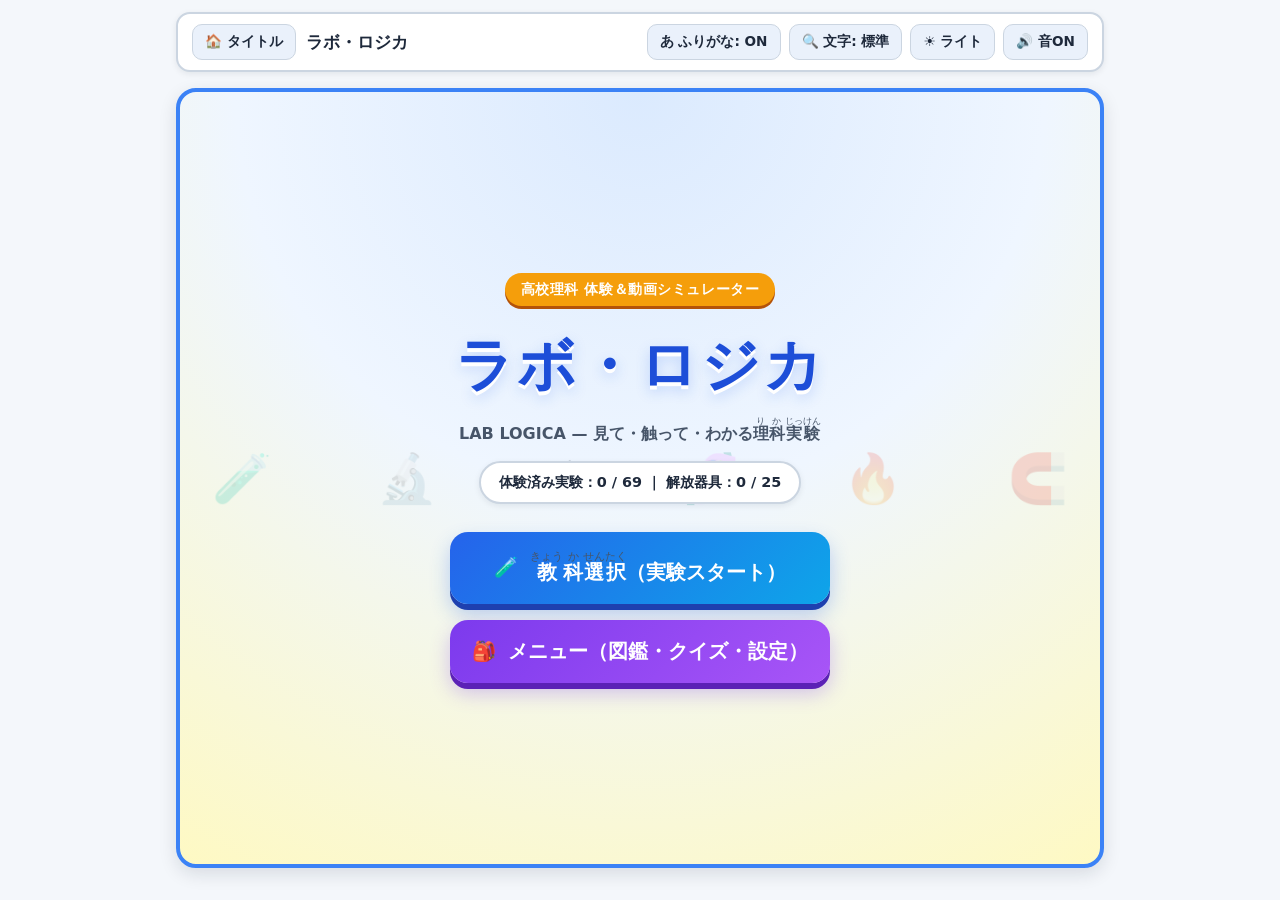
==== index.html @ 8738d4f4 "Add files via upload" ====
<!DOCTYPE html>
<html lang="ja" data-theme="light" data-fontsize="normal" data-ruby="on">
<head>
  <meta charset="UTF-8">
  <meta name="viewport" content="width=device-width, initial-scale=1.0">
  <title>ラボ・ロジカ（LAB LOGICA）- バーチャル理科室</title>
  <link rel="stylesheet" href="style.css">
</head>
<body>
  <div class="app-container">
    <!-- 常時表示のトップバー（迷わない＆誰でも見やすいクイック設定） -->
    <header class="top-bar" id="top-bar">
      <div class="top-bar-left">
        <button class="icon-btn" id="btn-home" title="タイトル画面へ戻る">🏠 タイトル</button>
        <span class="top-bar-title">ラボ・ロジカ</span>
      </div>
      <div class="top-bar-actions">
        <button class="icon-btn" id="btn-quick-ruby" title="ふりがな切替">あ ふりがな: ON</button>
        <button class="icon-btn" id="btn-quick-font" title="文字サイズ切替">🔍 文字: 標準</button>
        <button class="icon-btn" id="btn-quick-theme" title="明るさ切替">☀️ ライト</button>
        <button class="icon-btn" id="btn-quick-sound" title="効果音切替">🔊 音ON</button>
      </div>
    </header>

    <!-- 1. タイトル画面（妖怪ウォッチ風ポップ画面） -->
    <main class="screen active title-screen" id="screen-title">
      <div class="title-floating-icons" aria-hidden="true">
        <span>🧪</span><span>🔬</span><span>⚡</span><span>🧬</span><span>🔥</span><span>🧲</span>
      </div>

      <div class="title-badge">高校理科 体験＆動画シミュレーター</div>

      <div class="title-logo-box">
        <h1 class="title-logo-main">ラボ・ロジカ</h1>
        <p class="title-logo-sub">LAB LOGICA — 見て・触って・わかる<ruby>理<rt>り</rt>科<rt>か</rt>実<rt>じっ</rt>験<rt>けん</rt></ruby></p>
      </div>

      <div class="title-progress-pill" id="title-progress">
        体験済み実験：0 / 8 ｜ 解放器具：0 / 10
      </div>

      <div class="title-menu-buttons">
        <button class="big-game-btn btn-start" id="btn-go-subjects">
          <span>🧪</span>
          <span><ruby>教<rt>きょう</rt>科<rt>か</rt>選<rt>せん</rt>択<rt>たく</rt></ruby>（実験スタート）</span>
        </button>
        <button class="big-game-btn btn-menu" id="btn-go-menu">
          <span>🎒</span>
          <span>メニュー（図鑑・クイズ・設定）</span>
        </button>
      </div>
    </main>

    <!-- 2. 教科選択画面 -->
    <section class="screen" id="screen-subjects">
      <div class="section-header">
        <h2 class="section-heading">📚 <ruby>教<rt>きょう</rt>科<rt>か</rt></ruby>をえらぼう</h2>
        <button class="back-btn" data-back="screen-title">← タイトルへ</button>
      </div>
      <div class="card-grid" id="subject-grid"></div>
    </section>

    <!-- 3. 単元選択画面 -->
    <section class="screen" id="screen-units">
      <div class="section-header">
        <h2 class="section-heading" id="units-heading">単元をえらぼう</h2>
        <button class="back-btn" data-back="screen-subjects">← 教科選択へ</button>
      </div>
      <div class="card-grid" id="units-container"></div>
    </section>

    <!-- 3.5 実験選択画面 -->
    <section class="screen" id="screen-experiments">
      <div class="section-header">
        <h2 class="section-heading" id="experiments-heading">実験をえらぼう</h2>
        <button class="back-btn" data-back="screen-units">← 単元選択へ</button>
      </div>
      <div class="exp-list" id="experiments-container"></div>
    </section>

    <!-- 4. 実際に実験する画面 -->
    <section class="screen" id="screen-sim">
      <div class="section-header">
        <h2 class="section-heading" id="sim-heading">🧪 実験室</h2>
        <button class="back-btn" data-back="screen-experiments">← 実験選択へ</button>
      </div>

      <div class="lab-panel">
        <div class="guide-banner" id="sim-guide-banner">
          <span>🧭</span>
          <span id="sim-guide-text">手順に沿って操作してみよう！</span>
        </div>

        <div class="lab-stage" id="sim-stage"></div>

        <div class="status-readout" id="sim-readout"></div>

        <div class="lab-controls" id="sim-controls"></div>

        <div class="point-box" id="sim-point-box" style="display:none;"></div>
      </div>
    </section>

    <!-- 5. 動画を視聴する画面（オフライン＆オンライン両対応） -->
    <section class="screen" id="screen-video">
      <div class="section-header">
        <h2 class="section-heading" id="video-heading">🎬 実験動画・解説</h2>
        <button class="back-btn" data-back="screen-experiments">← 実験選択へ</button>
      </div>

      <div class="lab-panel">
        <div class="video-tabs">
          <button class="tab-btn active" id="vtab-offline">📱 オフライン動画（PVアニメ再生）</button>
          <button class="tab-btn" id="vtab-online">🌐 オンライン（YouTube実写動画）</button>
        </div>

        <div id="video-offline-pane" class="anim-stage">
          <canvas id="pv-canvas" width="640" height="360"></canvas>
          <div class="video-progress-wrap" id="video-progress-wrap" title="クリックして再生位置を移動">
            <div class="video-progress-fill" id="video-progress-fill"></div>
          </div>
          <div class="lab-controls" style="margin-top:10px;">
            <button class="lab-btn" id="btn-pv-play">⏸ 一時停止</button>
            <button class="lab-btn secondary" id="btn-pv-restart">⏮ 最初から</button>
          </div>
          <p id="pv-time-label" style="font-weight:800; margin:8px 0 0; font-size:0.9em;">00:00 / 00:16</p>
        </div>

        <div id="video-online-pane" class="anim-stage" style="display:none;">
          <p style="font-weight:800; margin-top:0;">🌐 オンライン環境では、実際の実験映像（YouTube）も視聴できます！</p>
          <p style="color:var(--text-sub); font-size:0.92em;">下のボタンを押すと、この実験の実写動画を新しいタブで検索して開きます。</p>
          <a id="btn-youtube-search" href="#" target="_blank" rel="noopener noreferrer" class="big-game-btn btn-start" style="max-width:340px; margin:12px auto; text-decoration:none; font-size:1em; padding:14px;">
            🎬 YouTubeで実写動画を見る
          </a>
          <p style="font-size:0.82em; color:var(--text-sub); margin-bottom:0;">※オフライン時は「オフライン再生」タブからいつでも図解アニメを確認できます。</p>
        </div>

        <div class="point-box">
          <strong>📌 この実験の重要ポイント：</strong>
          <ul id="video-points-list" style="margin:8px 0 0; padding-left:20px;"></ul>
        </div>

        <div class="lab-controls">
          <button class="lab-btn success" id="btn-video-complete">✅ 視聴完了！（図鑑・クイズを解放）</button>
        </div>
      </div>
    </section>

    <!-- 6. メニュー画面（図鑑・クイズ・設定） -->
    <section class="screen" id="screen-menu">
      <div class="section-header">
        <h2 class="section-heading">🎒 メニュー</h2>
        <button class="back-btn" data-back="screen-title">← タイトルへ</button>
      </div>

      <div class="menu-tabs">
        <button class="menu-tab-btn active" data-mtab="equip">🔧 <ruby>実<rt>じっ</rt>験<rt>けん</rt>器<rt>き</rt>具<rt>ぐ</rt>図<rt>ず</rt>鑑<rt>かん</rt></ruby></button>
        <button class="menu-tab-btn" data-mtab="quiz">❓ <ruby>実<rt>じっ</rt>験<rt>けん</rt></ruby>クイズ</button>
        <button class="menu-tab-btn" data-mtab="settings">⚙️ <ruby>設<rt>せっ</rt>定<rt>てい</rt></ruby></button>
      </div>

      <!-- 器具図鑑タブ -->
      <div id="mtab-equip" class="mtab-pane">
        <p style="margin-top:0; color:var(--text-sub); font-weight:700;">実験を体験または視聴すると、使った器具がアンロックされます！</p>
        <div class="equip-grid" id="equip-grid"></div>
      </div>

      <!-- 実験クイズタブ -->
      <div id="mtab-quiz" class="mtab-pane" style="display:none;">
        <div id="quiz-area"></div>
      </div>

      <!-- 設定タブ -->
      <div id="mtab-settings" class="mtab-pane" style="display:none;">
        <div class="setting-row">
          <div>
            <div class="setting-label">🔊 <ruby>効<rt>こう</rt>果<rt>か</rt>音<rt>おん</rt></ruby>（ボタン・実験音）</div>
            <div class="setting-sub">操作時のサウンドを鳴らすかどうかを切り替えます</div>
          </div>
          <button class="toggle-btn" id="set-sound">ON</button>
        </div>

        <div class="setting-row">
          <div>
            <div class="setting-label">あ ふりがな（ルビ）表示</div>
            <div class="setting-sub">難しい漢字の上に読み方を表示します</div>
          </div>
          <button class="toggle-btn" id="set-ruby">ON</button>
        </div>

        <div class="setting-row">
          <div>
            <div class="setting-label">🔍 文字サイズ</div>
            <div class="setting-sub">画面全体の文字を読みやすく大きくします</div>
          </div>
          <button class="toggle-btn" id="set-font">標準</button>
        </div>

        <div class="setting-row">
          <div>
            <div class="setting-label">🧭 実験ガイド表示</div>
            <div class="setting-sub">実験中に「次にやること」の案内を表示します</div>
          </div>
          <button class="toggle-btn" id="set-guide">ON</button>
        </div>

        <div class="setting-row">
          <div>
            <div class="setting-label">🌗 画面テーマ</div>
            <div class="setting-sub">明るいライト画面と暗いダーク画面を切り替えます</div>
          </div>
          <button class="toggle-btn" id="set-theme">ライト</button>
        </div>

        <div class="setting-row">
          <div>
            <div class="setting-label">🗑️ 進行データのリセット</div>
            <div class="setting-sub">体験済み・解放データを初期状態に戻します</div>
          </div>
          <button class="lab-btn secondary" id="btn-reset-data" style="padding:10px 14px; font-size:0.88em;">リセット</button>
        </div>
      </div>
    </section>
  </div>

  <div class="toast" id="toast" role="status" aria-live="polite"></div>

  <script src="data.js"></script>
  <script src="data_extra.js"></script>
  <script src="sim_canvas.js"></script>
  <script src="app.js"></script>
</body>
</html>
---- style.css ----
:root {
  --bg-main: #f4f7fb;
  --bg-card: #ffffff;
  --bg-soft: #eaf1fb;
  --text-main: #1e293b;
  --text-sub: #475569;
  --border-color: #cbd5e1;
  --primary: #2563eb;
  --primary-hover: #1d4ed8;
  --accent-chem: #0284c7;
  --accent-bio: #16a34a;
  --accent-phys: #d97706;
  --accent-menu: #7c3aed;
  --danger: #dc2626;
  --success: #15803d;
  --shadow-sm: 0 2px 6px rgba(15, 23, 42, 0.08);
  --shadow-md: 0 6px 18px rgba(15, 23, 42, 0.12);
  --radius-md: 14px;
  --radius-lg: 20px;
  --base-font-size: 16px;
}

[data-theme="dark"] {
  --bg-main: #0f172a;
  --bg-card: #1e293b;
  --bg-soft: #263449;
  --text-main: #f8fafc;
  --text-sub: #cbd5e1;
  --border-color: #334155;
  --primary: #3b82f6;
  --primary-hover: #60a5fa;
  --shadow-sm: 0 2px 8px rgba(0, 0, 0, 0.35);
  --shadow-md: 0 6px 20px rgba(0, 0, 0, 0.5);
}

[data-fontsize="large"] {
  --base-font-size: 19px;
}

[data-ruby="off"] rt {
  display: none;
}

* {
  box-sizing: border-box;
  -webkit-tap-highlight-color: transparent;
}

html, body {
  margin: 0;
  padding: 0;
  font-family: "Hiragino Kaku Gothic ProN", "Yu Gothic", "Meiryo", system-ui, -apple-system, sans-serif;
  font-size: var(--base-font-size);
  line-height: 1.6;
  background-color: var(--bg-main);
  color: var(--text-main);
  transition: background-color 0.25s ease, color 0.25s ease;
  overflow-x: hidden;
}

rt {
  font-size: 0.58em;
  color: var(--text-sub);
  font-weight: 500;
}

button {
  font-family: inherit;
  font-size: inherit;
  cursor: pointer;
  border: none;
  outline: none;
}

button:focus-visible {
  outline: 3px solid #f59e0b;
  outline-offset: 2px;
}

/* App Shell */
.app-container {
  max-width: 960px;
  margin: 0 auto;
  min-height: 100vh;
  display: flex;
  flex-direction: column;
  padding: 12px 16px 32px;
}

/* Top Bar */
.top-bar {
  display: flex;
  align-items: center;
  justify-content: space-between;
  gap: 8px;
  padding: 10px 14px;
  background: var(--bg-card);
  border: 2px solid var(--border-color);
  border-radius: var(--radius-md);
  box-shadow: var(--shadow-sm);
  margin-bottom: 16px;
  flex-wrap: wrap;
}

.top-bar-left {
  display: flex;
  align-items: center;
  gap: 10px;
  min-width: 0;
}

.top-bar-title {
  font-weight: 800;
  font-size: 1.05em;
  white-space: nowrap;
  overflow: hidden;
  text-overflow: ellipsis;
}

.top-bar-actions {
  display: flex;
  align-items: center;
  gap: 8px;
  flex-wrap: wrap;
}

.icon-btn {
  display: inline-flex;
  align-items: center;
  gap: 5px;
  padding: 8px 12px;
  border-radius: 10px;
  background: var(--bg-soft);
  color: var(--text-main);
  font-weight: 700;
  font-size: 0.85em;
  border: 1px solid var(--border-color);
  transition: transform 0.1s ease, background 0.2s ease;
}

.icon-btn:active {
  transform: scale(0.96);
}

/* Screen Visibility */
.screen {
  display: none;
  flex: 1;
  flex-direction: column;
}

.screen.active {
  display: flex;
  animation: fadeIn 0.25s ease;
}

@keyframes fadeIn {
  from { opacity: 0; transform: translateY(6px); }
  to { opacity: 1; transform: translateY(0); }
}

/* Title Screen (Yokai-Watch Inspired Pop Game Screen) */
.title-screen {
  justify-content: center;
  align-items: center;
  text-align: center;
  padding: 24px 16px;
  border-radius: var(--radius-lg);
  background: radial-gradient(circle at top, #dbeafe 0%, #eff6ff 45%, #fef9c3 100%);
  border: 4px solid #3b82f6;
  box-shadow: var(--shadow-md);
  position: relative;
  overflow: hidden;
  min-height: 78vh;
}

[data-theme="dark"] .title-screen {
  background: radial-gradient(circle at top, #1e3a8a 0%, #0f172a 60%, #1e1b4b 100%);
  border-color: #60a5fa;
}

.title-floating-icons {
  position: absolute;
  inset: 0;
  pointer-events: none;
  opacity: 0.18;
  font-size: 3rem;
  display: flex;
  justify-content: space-around;
  align-items: center;
  flex-wrap: wrap;
  gap: 40px;
}

.title-badge {
  display: inline-block;
  background: #f59e0b;
  color: #ffffff;
  font-weight: 800;
  padding: 5px 16px;
  border-radius: 999px;
  font-size: 0.88em;
  letter-spacing: 0.04em;
  box-shadow: 0 3px 0 #b45309;
  margin-bottom: 14px;
  position: relative;
  z-index: 1;
}

.title-logo-box {
  position: relative;
  z-index: 1;
  margin-bottom: 14px;
}

.title-logo-main {
  font-size: clamp(2.1rem, 7vw, 3.6rem);
  font-weight: 900;
  margin: 0;
  letter-spacing: 0.05em;
  color: #1d4ed8;
  text-shadow: 0 4px 0 #ffffff, 0 6px 14px rgba(37, 99, 235, 0.25);
}

[data-theme="dark"] .title-logo-main {
  color: #60a5fa;
  text-shadow: 0 4px 0 #0f172a, 0 6px 14px rgba(96, 165, 250, 0.35);
}

.title-logo-sub {
  font-size: 1em;
  font-weight: 700;
  color: var(--text-sub);
  margin: 4px 0 0;
}

.title-progress-pill {
  position: relative;
  z-index: 1;
  background: var(--bg-card);
  border: 2px solid var(--border-color);
  border-radius: 999px;
  padding: 8px 18px;
  font-size: 0.9em;
  font-weight: 700;
  margin-bottom: 28px;
  box-shadow: var(--shadow-sm);
}

.title-menu-buttons {
  position: relative;
  z-index: 1;
  display: flex;
  flex-direction: column;
  gap: 16px;
  width: 100%;
  max-width: 380px;
}

.big-game-btn {
  display: flex;
  align-items: center;
  justify-content: center;
  gap: 12px;
  width: 100%;
  padding: 18px 22px;
  border-radius: 18px;
  font-size: 1.22em;
  font-weight: 900;
  color: #ffffff;
  transition: transform 0.12s ease, filter 0.15s ease;
}

.big-game-btn:hover {
  filter: brightness(1.06);
}

.big-game-btn:active {
  transform: translateY(3px);
}

.btn-start {
  background: linear-gradient(135deg, #2563eb, #0ea5e9);
  box-shadow: 0 6px 0 #1e40af, 0 10px 20px rgba(37, 99, 235, 0.3);
}

.btn-menu {
  background: linear-gradient(135deg, #7c3aed, #a855f7);
  box-shadow: 0 6px 0 #5b21b6, 0 10px 20px rgba(124, 58, 237, 0.3);
}

/* Section Headers */
.section-header {
  display: flex;
  align-items: center;
  justify-content: space-between;
  gap: 12px;
  margin-bottom: 14px;
  flex-wrap: wrap;
}

.section-heading {
  font-size: 1.35em;
  font-weight: 800;
  margin: 0;
}

.back-btn {
  display: inline-flex;
  align-items: center;
  gap: 6px;
  padding: 10px 16px;
  border-radius: 12px;
  background: var(--bg-card);
  color: var(--text-main);
  border: 2px solid var(--border-color);
  font-weight: 700;
}

/* Subject Cards */
.card-grid {
  display: grid;
  grid-template-columns: repeat(auto-fit, minmax(250px, 1fr));
  gap: 16px;
}

.subject-card {
  background: var(--bg-card);
  border: 3px solid var(--border-color);
  border-radius: var(--radius-lg);
  padding: 22px 18px;
  text-align: left;
  box-shadow: var(--shadow-sm);
  display: flex;
  flex-direction: column;
  gap: 10px;
  transition: transform 0.15s ease, border-color 0.2s ease;
  color: var(--text-main);
}

.subject-card:hover {
  transform: translateY(-3px);
}

.subject-card.chem { border-color: var(--accent-chem); }
.subject-card.bio { border-color: var(--accent-bio); }
.subject-card.phys { border-color: var(--accent-phys); }

.subject-icon {
  font-size: 2.4em;
  line-height: 1;
}

.subject-name {
  font-size: 1.35em;
  font-weight: 900;
  margin: 0;
}

.subject-desc {
  font-size: 0.92em;
  color: var(--text-sub);
  margin: 0;
}

.subject-stat {
  margin-top: auto;
  font-size: 0.85em;
  font-weight: 800;
  padding: 6px 10px;
  border-radius: 8px;
  background: var(--bg-soft);
  display: inline-block;
  align-self: flex-start;
}

/* Unit List & Experiment Cards */
.unit-block {
  background: var(--bg-card);
  border: 2px solid var(--border-color);
  border-radius: var(--radius-md);
  padding: 16px;
  margin-bottom: 16px;
  box-shadow: var(--shadow-sm);
}

.unit-title {
  font-size: 1.15em;
  font-weight: 800;
  margin: 0 0 12px;
  padding-bottom: 8px;
  border-bottom: 2px dashed var(--border-color);
}

.exp-list {
  display: grid;
  grid-template-columns: repeat(auto-fit, minmax(260px, 1fr));
  gap: 12px;
}

.exp-card {
  background: var(--bg-soft);
  border: 2px solid var(--border-color);
  border-radius: 14px;
  padding: 14px;
  display: flex;
  flex-direction: column;
  gap: 10px;
}

.exp-card-top {
  display: flex;
  justify-content: space-between;
  align-items: flex-start;
  gap: 8px;
}

.exp-name {
  font-size: 1.05em;
  font-weight: 800;
  margin: 0;
}

.badge {
  font-size: 0.75em;
  font-weight: 800;
  padding: 3px 8px;
  border-radius: 999px;
  white-space: nowrap;
}

.badge-done {
  background: #dcfce7;
  color: #166534;
  border: 1px solid #86efac;
}

.badge-playable {
  background: #dbeafe;
  color: #1e40af;
  border: 1px solid #93c5fd;
}

.badge-plan {
  background: #f1f5f9;
  color: #475569;
  border: 1px solid #cbd5e1;
}

.exp-summary {
  font-size: 0.88em;
  color: var(--text-sub);
  margin: 0;
}

.exp-actions {
  display: grid;
  grid-template-columns: 1fr 1fr;
  gap: 8px;
  margin-top: auto;
}

.action-btn {
  padding: 11px 10px;
  border-radius: 10px;
  font-weight: 800;
  font-size: 0.88em;
  color: #ffffff;
  display: flex;
  align-items: center;
  justify-content: center;
  gap: 5px;
  text-align: center;
}

.action-btn.sim {
  background: #2563eb;
  box-shadow: 0 3px 0 #1e40af;
}

.action-btn.sim:disabled {
  background: #94a3b8;
  box-shadow: none;
  cursor: not-allowed;
}

.action-btn.video {
  background: #0d9488;
  box-shadow: 0 3px 0 #115e59;
}

/* Lab Simulation Workspace */
.lab-panel {
  background: var(--bg-card);
  border: 2px solid var(--border-color);
  border-radius: var(--radius-lg);
  padding: 16px;
  box-shadow: var(--shadow-md);
  display: flex;
  flex-direction: column;
  gap: 14px;
}

.guide-banner {
  background: #fef3c7;
  color: #92400e;
  border: 2px solid #f59e0b;
  border-radius: 12px;
  padding: 10px 14px;
  font-weight: 800;
  display: flex;
  align-items: center;
  gap: 8px;
}

[data-theme="dark"] .guide-banner {
  background: #451a03;
  color: #fde68a;
}

.lab-stage {
  background: var(--bg-soft);
  border: 2px solid var(--border-color);
  border-radius: 14px;
  padding: 16px;
  min-height: 290px;
  display: flex;
  flex-direction: column;
  align-items: center;
  justify-content: center;
  gap: 14px;
}

.lab-controls {
  display: flex;
  flex-wrap: wrap;
  gap: 10px;
  justify-content: center;
}

.lab-btn {
  padding: 12px 16px;
  border-radius: 12px;
  font-weight: 800;
  background: var(--primary);
  color: #ffffff;
  box-shadow: 0 3px 0 #1e40af;
}

.lab-btn.secondary {
  background: #64748b;
  box-shadow: 0 3px 0 #334155;
}

.lab-btn.success {
  background: #16a34a;
  box-shadow: 0 3px 0 #166534;
}

.lab-btn:disabled {
  opacity: 0.5;
  cursor: not-allowed;
}

.status-readout {
  display: flex;
  flex-wrap: wrap;
  gap: 10px;
  justify-content: center;
  width: 100%;
}

.readout-chip {
  background: var(--bg-card);
  border: 2px solid var(--border-color);
  border-radius: 10px;
  padding: 8px 14px;
  font-weight: 800;
  font-size: 0.92em;
}

/* Visual Beaker / Flask / Flame / Microscope */
.beaker-wrap {
  position: relative;
  width: 130px;
  height: 155px;
  border: 4px solid #64748b;
  border-top: none;
  border-radius: 0 0 18px 18px;
  background: rgba(255, 255, 255, 0.55);
  overflow: hidden;
  display: flex;
  align-items: flex-end;
}

.beaker-liquid {
  width: 100%;
  transition: height 0.35s ease, background-color 0.35s ease;
  position: relative;
}

.precipitate-layer {
  position: absolute;
  bottom: 0;
  left: 0;
  right: 0;
  height: 0;
  transition: height 0.4s ease, background-color 0.3s ease;
}

.flame-burner {
  width: 90px;
  height: 70px;
  display: flex;
  flex-direction: column;
  align-items: center;
  justify-content: flex-end;
}

.flame-cone {
  width: 44px;
  height: 85px;
  border-radius: 50% 50% 35% 35%;
  background: radial-gradient(circle at bottom, #93c5fd, #3b82f6 60%, transparent 95%);
  transition: all 0.25s ease;
  filter: drop-shadow(0 0 12px rgba(59, 130, 246, 0.6));
}

.microscope-view {
  width: 210px;
  height: 210px;
  border-radius: 50%;
  border: 8px solid #334155;
  background: #ecfdf5;
  position: relative;
  overflow: hidden;
  display: flex;
  align-items: center;
  justify-content: center;
}

.microscope-cells {
  font-size: 2.2rem;
  transition: transform 0.25s ease, filter 0.25s ease;
  text-align: center;
  line-height: 1.2;
}

/* Video & Step Animation Viewer */
.video-tabs {
  display: flex;
  gap: 8px;
  margin-bottom: 12px;
  flex-wrap: wrap;
}

.tab-btn {
  padding: 10px 16px;
  border-radius: 10px;
  font-weight: 800;
  background: var(--bg-soft);
  color: var(--text-main);
  border: 2px solid var(--border-color);
}

.tab-btn.active {
  background: var(--primary);
  color: #ffffff;
  border-color: var(--primary);
}

.anim-stage {
  background: var(--bg-soft);
  border: 2px solid var(--border-color);
  border-radius: 14px;
  padding: 20px;
  text-align: center;
}

.anim-visual {
  font-size: 3.4em;
  margin-bottom: 10px;
  min-height: 70px;
}

.anim-step-title {
  font-size: 1.15em;
  font-weight: 900;
  margin: 0 0 6px;
}

.anim-step-desc {
  margin: 0 0 14px;
  color: var(--text-sub);
}

.point-box {
  background: var(--bg-card);
  border-left: 5px solid #f59e0b;
  border-radius: 10px;
  padding: 12px 14px;
  margin-top: 12px;
}

/* Menu Hub (Encyclopedia, Quiz, Settings) */
.menu-tabs {
  display: grid;
  grid-template-columns: repeat(3, 1fr);
  gap: 8px;
  margin-bottom: 16px;
}

.menu-tab-btn {
  padding: 12px 8px;
  border-radius: 12px;
  font-weight: 800;
  background: var(--bg-card);
  color: var(--text-main);
  border: 2px solid var(--border-color);
  font-size: 0.92em;
}

.menu-tab-btn.active {
  background: var(--accent-menu);
  color: #ffffff;
  border-color: var(--accent-menu);
}

.equip-grid {
  display: grid;
  grid-template-columns: repeat(auto-fit, minmax(220px, 1fr));
  gap: 12px;
}

.equip-card {
  background: var(--bg-card);
  border: 2px solid var(--border-color);
  border-radius: 14px;
  padding: 14px;
  display: flex;
  flex-direction: column;
  gap: 6px;
}

.equip-card.locked {
  opacity: 0.6;
  background: var(--bg-soft);
}

.quiz-card {
  background: var(--bg-card);
  border: 2px solid var(--border-color);
  border-radius: 16px;
  padding: 18px;
  box-shadow: var(--shadow-sm);
}

.quiz-options {
  display: flex;
  flex-direction: column;
  gap: 10px;
  margin-top: 14px;
}

.quiz-opt-btn {
  padding: 14px 16px;
  border-radius: 12px;
  background: var(--bg-soft);
  color: var(--text-main);
  border: 2px solid var(--border-color);
  text-align: left;
  font-weight: 700;
}

.quiz-opt-btn.correct {
  background: #dcfce7;
  border-color: #16a34a;
  color: #14532d;
}

.quiz-opt-btn.wrong {
  background: #fee2e2;
  border-color: #dc2626;
  color: #7f1d1d;
}

/* Settings List */
.setting-row {
  background: var(--bg-card);
  border: 2px solid var(--border-color);
  border-radius: 14px;
  padding: 14px 16px;
  display: flex;
  align-items: center;
  justify-content: space-between;
  gap: 12px;
  margin-bottom: 10px;
}

.setting-label {
  font-weight: 800;
}

.setting-sub {
  font-size: 0.84em;
  color: var(--text-sub);
}

.toggle-btn {
  padding: 10px 18px;
  border-radius: 999px;
  font-weight: 800;
  min-width: 90px;
  color: #ffffff;
  background: #64748b;
}

.toggle-btn.on {
  background: #16a34a;
}

/* Toast Notification */
.toast {
  position: fixed;
  bottom: 20px;
  left: 50%;
  transform: translateX(-50%) translateY(20px);
  background: #1e293b;
  color: #ffffff;
  padding: 12px 20px;
  border-radius: 999px;
  font-weight: 800;
  box-shadow: var(--shadow-md);
  opacity: 0;
  pointer-events: none;
  transition: opacity 0.25s ease, transform 0.25s ease;
  z-index: 999;
  max-width: 90vw;
  text-align: center;
}

.toast.show {
  opacity: 1;
  transform: translateX(-50%) translateY(0);
}

@media (max-width: 520px) {
  .exp-actions {
    grid-template-columns: 1fr;
  }
  .menu-tabs {
    grid-template-columns: 1fr;
  }
}

/* Unit Select Cards & Canvas PV Player */
.unit-card {
  background: var(--bg-card);
  border: 3px solid var(--border-color);
  border-radius: var(--radius-lg);
  padding: 20px 18px;
  text-align: left;
  box-shadow: var(--shadow-sm);
  display: flex;
  flex-direction: column;
  gap: 8px;
  color: var(--text-main);
  transition: transform 0.15s ease, border-color 0.2s ease;
}

.unit-card:hover {
  transform: translateY(-3px);
  border-color: var(--primary);
}

#pv-canvas {
  width: 100%;
  max-width: 640px;
  aspect-ratio: 16 / 9;
  border-radius: 14px;
  background: #0f172a;
  box-shadow: var(--shadow-md);
  display: block;
  margin: 0 auto;
}

.video-progress-wrap {
  width: 100%;
  max-width: 640px;
  height: 12px;
  background: var(--border-color);
  border-radius: 999px;
  margin: 12px auto 0;
  overflow: hidden;
  cursor: pointer;
}

.video-progress-fill {
  height: 100%;
  width: 0%;
  background: linear-gradient(90deg, #3b82f6, #06b6d4);
  transition: width 0.05s linear;
}
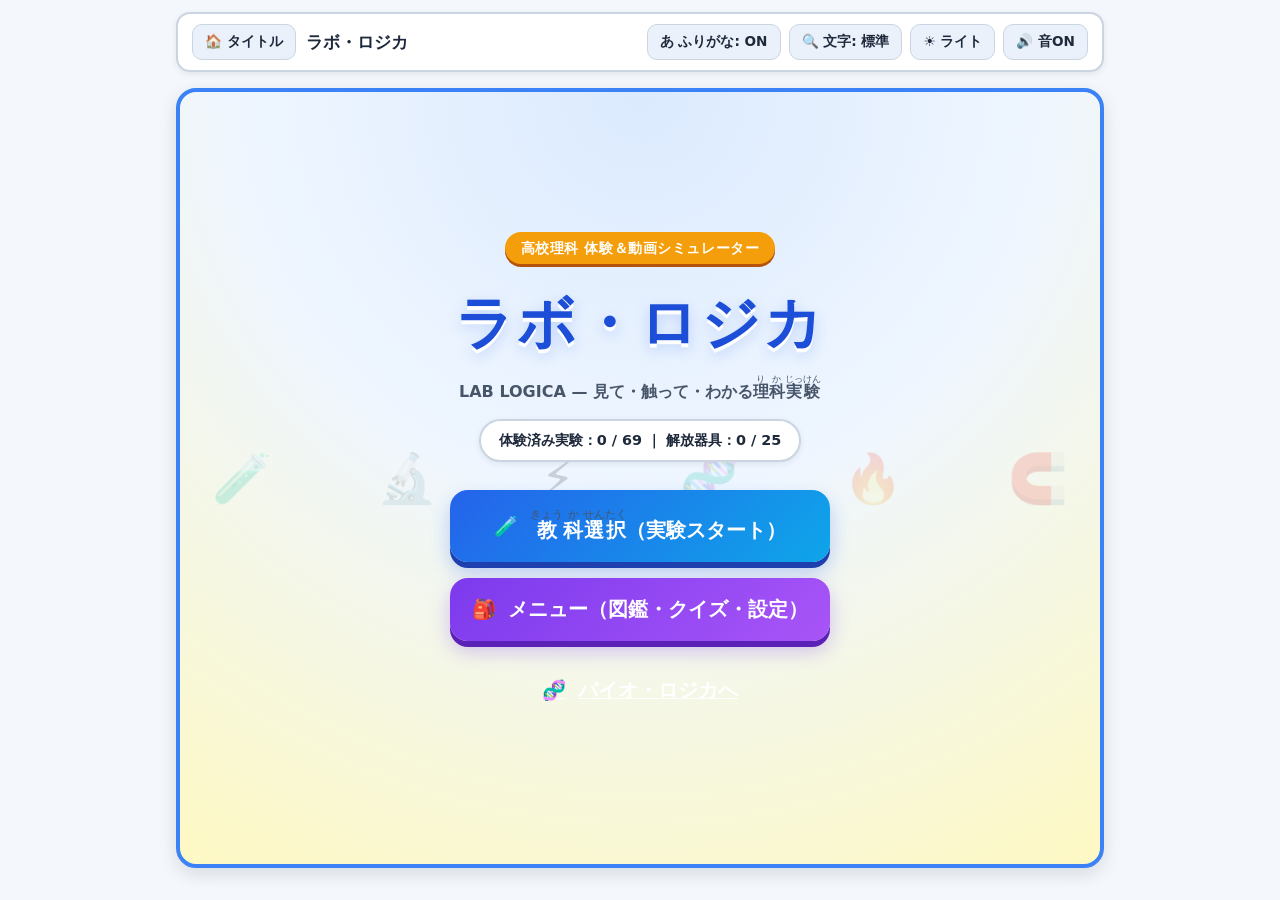
==== commit 9b4e01ac: "Add files via upload" ====
--- a/index.html
+++ b/index.html
@@ -48,6 +48,10 @@
           <span>🎒</span>
           <span>メニュー（図鑑・クイズ・設定）</span>
         </button>
+        <a href="https://bio-labo.github.io/biologica/" class="big-game-btn btn-biologica" id="btn-go-biologica">
+          <span>🧬</span>
+          <span>バイオ・ロジカへ</span>
+        </a>
       </div>
     </main>
 
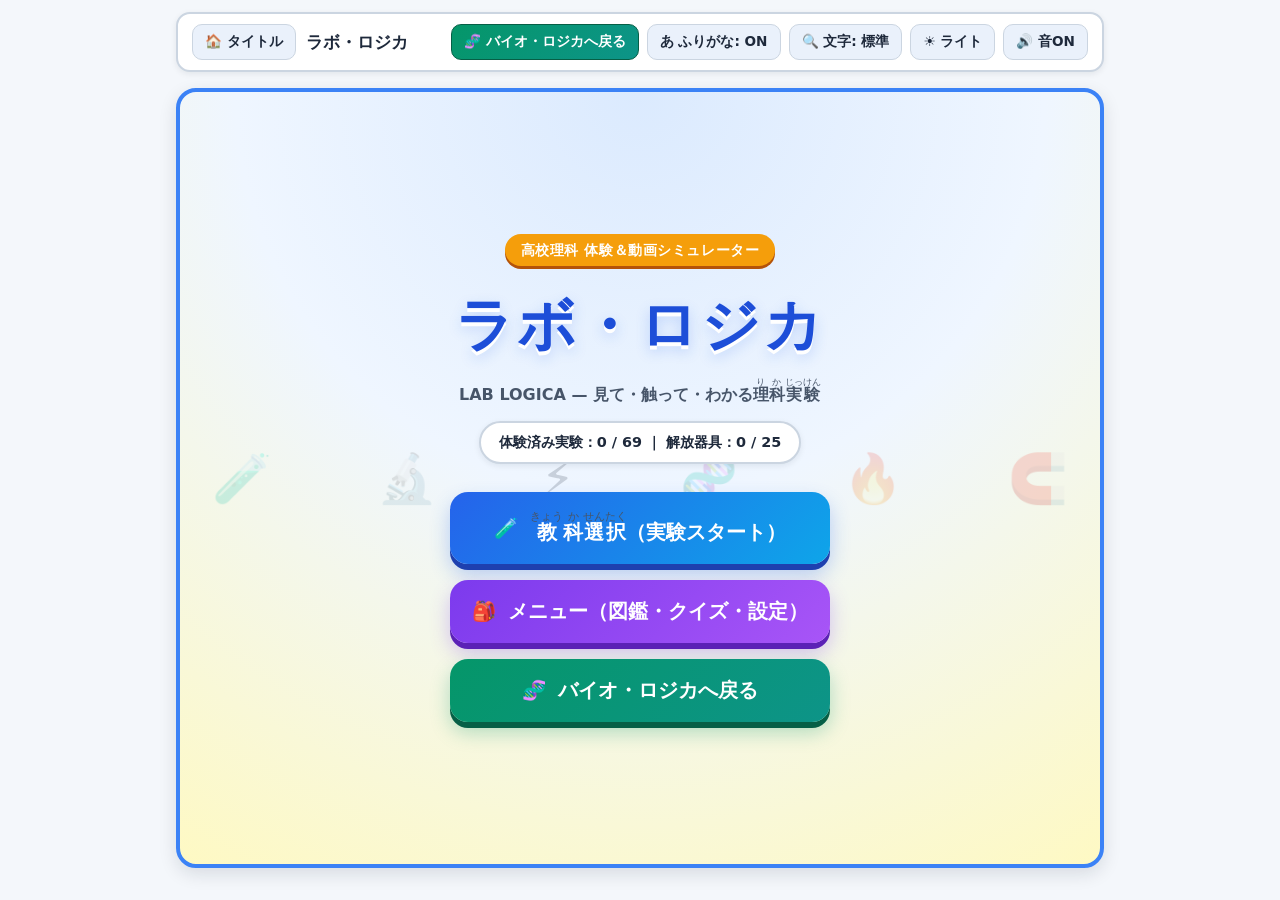
==== commit b0d00c2d: "Add files via upload" ====
--- a/index.html
+++ b/index.html
@@ -4,17 +4,868 @@
   <meta charset="UTF-8">
   <meta name="viewport" content="width=device-width, initial-scale=1.0">
   <title>ラボ・ロジカ（LAB LOGICA）- バーチャル理科室</title>
-  <link rel="stylesheet" href="style.css">
+  <style>
+:root {
+  --bg-main: #f4f7fb;
+  --bg-card: #ffffff;
+  --bg-soft: #eaf1fb;
+  --text-main: #1e293b;
+  --text-sub: #475569;
+  --border-color: #cbd5e1;
+  --primary: #2563eb;
+  --primary-hover: #1d4ed8;
+  --accent-chem: #0284c7;
+  --accent-bio: #16a34a;
+  --accent-phys: #d97706;
+  --accent-menu: #7c3aed;
+  --danger: #dc2626;
+  --success: #15803d;
+  --shadow-sm: 0 2px 6px rgba(15, 23, 42, 0.08);
+  --shadow-md: 0 6px 18px rgba(15, 23, 42, 0.12);
+  --radius-md: 14px;
+  --radius-lg: 20px;
+  --base-font-size: 16px;
+}
+
+[data-theme="dark"] {
+  --bg-main: #0f172a;
+  --bg-card: #1e293b;
+  --bg-soft: #263449;
+  --text-main: #f8fafc;
+  --text-sub: #cbd5e1;
+  --border-color: #334155;
+  --primary: #3b82f6;
+  --primary-hover: #60a5fa;
+  --shadow-sm: 0 2px 8px rgba(0, 0, 0, 0.35);
+  --shadow-md: 0 6px 20px rgba(0, 0, 0, 0.5);
+}
+
+[data-fontsize="large"] {
+  --base-font-size: 19px;
+}
+
+[data-ruby="off"] rt {
+  display: none;
+}
+
+* {
+  box-sizing: border-box;
+  -webkit-tap-highlight-color: transparent;
+}
+
+html, body {
+  margin: 0;
+  padding: 0;
+  font-family: "Hiragino Kaku Gothic ProN", "Yu Gothic", "Meiryo", system-ui, -apple-system, sans-serif;
+  font-size: var(--base-font-size);
+  line-height: 1.6;
+  background-color: var(--bg-main);
+  color: var(--text-main);
+  transition: background-color 0.25s ease, color 0.25s ease;
+  overflow-x: hidden;
+}
+
+rt {
+  font-size: 0.58em;
+  color: var(--text-sub);
+  font-weight: 500;
+}
+
+button {
+  font-family: inherit;
+  font-size: inherit;
+  cursor: pointer;
+  border: none;
+  outline: none;
+}
+
+button:focus-visible {
+  outline: 3px solid #f59e0b;
+  outline-offset: 2px;
+}
+
+.app-container {
+  max-width: 960px;
+  margin: 0 auto;
+  min-height: 100vh;
+  display: flex;
+  flex-direction: column;
+  padding: 12px 16px 32px;
+}
+
+.top-bar {
+  display: flex;
+  align-items: center;
+  justify-content: space-between;
+  gap: 8px;
+  padding: 10px 14px;
+  background: var(--bg-card);
+  border: 2px solid var(--border-color);
+  border-radius: var(--radius-md);
+  box-shadow: var(--shadow-sm);
+  margin-bottom: 16px;
+  flex-wrap: wrap;
+}
+
+.top-bar-left {
+  display: flex;
+  align-items: center;
+  gap: 10px;
+  min-width: 0;
+}
+
+.top-bar-title {
+  font-weight: 800;
+  font-size: 1.05em;
+  white-space: nowrap;
+  overflow: hidden;
+  text-overflow: ellipsis;
+}
+
+.top-bar-actions {
+  display: flex;
+  align-items: center;
+  gap: 8px;
+  flex-wrap: wrap;
+}
+
+.icon-btn {
+  display: inline-flex;
+  align-items: center;
+  gap: 5px;
+  padding: 8px 12px;
+  border-radius: 10px;
+  background: var(--bg-soft);
+  color: var(--text-main);
+  font-weight: 700;
+  font-size: 0.85em;
+  border: 1px solid var(--border-color);
+  transition: transform 0.1s ease, background 0.2s ease;
+}
+
+.icon-btn:active {
+  transform: scale(0.96);
+}
+
+.icon-btn.bio-link {
+  background: linear-gradient(135deg, #059669, #0d9488);
+  color: #ffffff;
+  border-color: #065f46;
+}
+
+.screen {
+  display: none;
+  flex: 1;
+  flex-direction: column;
+}
+
+.screen.active {
+  display: flex;
+  animation: fadeIn 0.25s ease;
+}
+
+@keyframes fadeIn {
+  from { opacity: 0; transform: translateY(6px); }
+  to { opacity: 1; transform: translateY(0); }
+}
+
+.title-screen {
+  justify-content: center;
+  align-items: center;
+  text-align: center;
+  padding: 24px 16px;
+  border-radius: var(--radius-lg);
+  background: radial-gradient(circle at top, #dbeafe 0%, #eff6ff 45%, #fef9c3 100%);
+  border: 4px solid #3b82f6;
+  box-shadow: var(--shadow-md);
+  position: relative;
+  overflow: hidden;
+  min-height: 78vh;
+}
+
+[data-theme="dark"] .title-screen {
+  background: radial-gradient(circle at top, #1e3a8a 0%, #0f172a 60%, #1e1b4b 100%);
+  border-color: #60a5fa;
+}
+
+.title-floating-icons {
+  position: absolute;
+  inset: 0;
+  pointer-events: none;
+  opacity: 0.18;
+  font-size: 3rem;
+  display: flex;
+  justify-content: space-around;
+  align-items: center;
+  flex-wrap: wrap;
+  gap: 40px;
+}
+
+.title-badge {
+  display: inline-block;
+  background: #f59e0b;
+  color: #ffffff;
+  font-weight: 800;
+  padding: 5px 16px;
+  border-radius: 999px;
+  font-size: 0.88em;
+  letter-spacing: 0.04em;
+  box-shadow: 0 3px 0 #b45309;
+  margin-bottom: 14px;
+  position: relative;
+  z-index: 1;
+}
+
+.title-logo-box {
+  position: relative;
+  z-index: 1;
+  margin-bottom: 14px;
+}
+
+.title-logo-main {
+  font-size: clamp(2.1rem, 7vw, 3.6rem);
+  font-weight: 900;
+  margin: 0;
+  letter-spacing: 0.05em;
+  color: #1d4ed8;
+  text-shadow: 0 4px 0 #ffffff, 0 6px 14px rgba(37, 99, 235, 0.25);
+}
+
+[data-theme="dark"] .title-logo-main {
+  color: #60a5fa;
+  text-shadow: 0 4px 0 #0f172a, 0 6px 14px rgba(96, 165, 250, 0.35);
+}
+
+.title-logo-sub {
+  font-size: 1em;
+  font-weight: 700;
+  color: var(--text-sub);
+  margin: 4px 0 0;
+}
+
+.title-progress-pill {
+  position: relative;
+  z-index: 1;
+  background: var(--bg-card);
+  border: 2px solid var(--border-color);
+  border-radius: 999px;
+  padding: 8px 18px;
+  font-size: 0.9em;
+  font-weight: 700;
+  margin-bottom: 28px;
+  box-shadow: var(--shadow-sm);
+}
+
+.title-menu-buttons {
+  position: relative;
+  z-index: 1;
+  display: flex;
+  flex-direction: column;
+  gap: 16px;
+  width: 100%;
+  max-width: 380px;
+}
+
+.big-game-btn {
+  display: flex;
+  align-items: center;
+  justify-content: center;
+  gap: 12px;
+  width: 100%;
+  padding: 18px 22px;
+  border-radius: 18px;
+  font-size: 1.22em;
+  font-weight: 900;
+  color: #ffffff;
+  transition: transform 0.12s ease, filter 0.15s ease;
+}
+
+.big-game-btn:hover {
+  filter: brightness(1.06);
+}
+
+.big-game-btn:active {
+  transform: translateY(3px);
+}
+
+.btn-start {
+  background: linear-gradient(135deg, #2563eb, #0ea5e9);
+  box-shadow: 0 6px 0 #1e40af, 0 10px 20px rgba(37, 99, 235, 0.3);
+}
+
+.btn-menu {
+  background: linear-gradient(135deg, #7c3aed, #a855f7);
+  box-shadow: 0 6px 0 #5b21b6, 0 10px 20px rgba(124, 58, 237, 0.3);
+}
+
+.btn-biologica {
+  text-decoration: none;
+  background: linear-gradient(135deg, #059669, #0d9488);
+  box-shadow: 0 6px 0 #065f46, 0 10px 20px rgba(5, 150, 105, 0.3);
+}
+
+.section-header {
+  display: flex;
+  align-items: center;
+  justify-content: space-between;
+  gap: 12px;
+  margin-bottom: 14px;
+  flex-wrap: wrap;
+}
+
+.section-heading {
+  font-size: 1.35em;
+  font-weight: 800;
+  margin: 0;
+}
+
+.back-btn {
+  display: inline-flex;
+  align-items: center;
+  gap: 6px;
+  padding: 10px 16px;
+  border-radius: 12px;
+  background: var(--bg-card);
+  color: var(--text-main);
+  border: 2px solid var(--border-color);
+  font-weight: 700;
+}
+
+.card-grid {
+  display: grid;
+  grid-template-columns: repeat(auto-fit, minmax(250px, 1fr));
+  gap: 16px;
+}
+
+.subject-card, .unit-card {
+  background: var(--bg-card);
+  border: 3px solid var(--border-color);
+  border-radius: var(--radius-lg);
+  padding: 22px 18px;
+  text-align: left;
+  box-shadow: var(--shadow-sm);
+  display: flex;
+  flex-direction: column;
+  gap: 10px;
+  transition: transform 0.15s ease, border-color 0.2s ease;
+  color: var(--text-main);
+}
+
+.subject-card:hover, .unit-card:hover {
+  transform: translateY(-3px);
+}
+
+.unit-card:hover { border-color: var(--primary); }
+.subject-card.chem { border-color: var(--accent-chem); }
+.subject-card.bio { border-color: var(--accent-bio); }
+.subject-card.phys { border-color: var(--accent-phys); }
+
+.subject-icon {
+  font-size: 2.4em;
+  line-height: 1;
+}
+
+.subject-name {
+  font-size: 1.35em;
+  font-weight: 900;
+  margin: 0;
+}
+
+.subject-desc {
+  font-size: 0.92em;
+  color: var(--text-sub);
+  margin: 0;
+}
+
+.subject-stat {
+  margin-top: auto;
+  font-size: 0.85em;
+  font-weight: 800;
+  padding: 6px 10px;
+  border-radius: 8px;
+  background: var(--bg-soft);
+  display: inline-block;
+  align-self: flex-start;
+}
+
+.exp-list {
+  display: grid;
+  grid-template-columns: repeat(auto-fit, minmax(260px, 1fr));
+  gap: 12px;
+}
+
+.exp-card {
+  background: var(--bg-soft);
+  border: 2px solid var(--border-color);
+  border-radius: 14px;
+  padding: 14px;
+  display: flex;
+  flex-direction: column;
+  gap: 10px;
+}
+
+.exp-card-top {
+  display: flex;
+  justify-content: space-between;
+  align-items: flex-start;
+  gap: 8px;
+}
+
+.exp-name {
+  font-size: 1.05em;
+  font-weight: 800;
+  margin: 0;
+}
+
+.badge {
+  font-size: 0.75em;
+  font-weight: 800;
+  padding: 3px 8px;
+  border-radius: 999px;
+  white-space: nowrap;
+}
+
+.badge-done {
+  background: #dcfce7;
+  color: #166534;
+  border: 1px solid #86efac;
+}
+
+.badge-playable {
+  background: #dbeafe;
+  color: #1e40af;
+  border: 1px solid #93c5fd;
+}
+
+.badge-plan {
+  background: #f1f5f9;
+  color: #475569;
+  border: 1px solid #cbd5e1;
+}
+
+.exp-summary {
+  font-size: 0.88em;
+  color: var(--text-sub);
+  margin: 0;
+}
+
+.exp-actions {
+  display: grid;
+  grid-template-columns: 1fr 1fr;
+  gap: 8px;
+  margin-top: auto;
+}
+
+.action-btn {
+  padding: 11px 10px;
+  border-radius: 10px;
+  font-weight: 800;
+  font-size: 0.88em;
+  color: #ffffff;
+  display: flex;
+  align-items: center;
+  justify-content: center;
+  gap: 5px;
+  text-align: center;
+}
+
+.action-btn.sim {
+  background: #2563eb;
+  box-shadow: 0 3px 0 #1e40af;
+}
+
+.action-btn.sim:disabled {
+  background: #94a3b8;
+  box-shadow: none;
+  cursor: not-allowed;
+}
+
+.action-btn.video {
+  background: #0d9488;
+  box-shadow: 0 3px 0 #115e59;
+}
+
+.lab-panel {
+  background: var(--bg-card);
+  border: 2px solid var(--border-color);
+  border-radius: var(--radius-lg);
+  padding: 16px;
+  box-shadow: var(--shadow-md);
+  display: flex;
+  flex-direction: column;
+  gap: 14px;
+}
+
+.guide-banner {
+  background: #fef3c7;
+  color: #92400e;
+  border: 2px solid #f59e0b;
+  border-radius: 12px;
+  padding: 10px 14px;
+  font-weight: 800;
+  display: flex;
+  align-items: center;
+  gap: 8px;
+}
+
+[data-theme="dark"] .guide-banner {
+  background: #451a03;
+  color: #fde68a;
+}
+
+.lab-stage {
+  background: var(--bg-soft);
+  border: 2px solid var(--border-color);
+  border-radius: 14px;
+  padding: 16px;
+  min-height: 290px;
+  display: flex;
+  flex-direction: column;
+  align-items: center;
+  justify-content: center;
+  gap: 14px;
+}
+
+.lab-controls {
+  display: flex;
+  flex-wrap: wrap;
+  gap: 10px;
+  justify-content: center;
+}
+
+.lab-btn {
+  padding: 12px 16px;
+  border-radius: 12px;
+  font-weight: 800;
+  background: var(--primary);
+  color: #ffffff;
+  box-shadow: 0 3px 0 #1e40af;
+}
+
+.lab-btn.secondary {
+  background: #64748b;
+  box-shadow: 0 3px 0 #334155;
+}
+
+.lab-btn.success {
+  background: #16a34a;
+  box-shadow: 0 3px 0 #166534;
+}
+
+.lab-btn:disabled {
+  opacity: 0.5;
+  cursor: not-allowed;
+}
+
+.status-readout {
+  display: flex;
+  flex-wrap: wrap;
+  gap: 10px;
+  justify-content: center;
+  width: 100%;
+}
+
+.readout-chip {
+  background: var(--bg-card);
+  border: 2px solid var(--border-color);
+  border-radius: 10px;
+  padding: 8px 14px;
+  font-weight: 800;
+  font-size: 0.92em;
+}
+
+.beaker-wrap {
+  position: relative;
+  width: 130px;
+  height: 155px;
+  border: 4px solid #64748b;
+  border-top: none;
+  border-radius: 0 0 18px 18px;
+  background: rgba(255, 255, 255, 0.55);
+  overflow: hidden;
+  display: flex;
+  align-items: flex-end;
+}
+
+.beaker-liquid {
+  width: 100%;
+  transition: height 0.35s ease, background-color 0.35s ease;
+  position: relative;
+}
+
+.precipitate-layer {
+  position: absolute;
+  bottom: 0;
+  left: 0;
+  right: 0;
+  height: 0;
+  transition: height 0.4s ease, background-color 0.3s ease;
+}
+
+.flame-burner {
+  width: 90px;
+  height: 70px;
+  display: flex;
+  flex-direction: column;
+  align-items: center;
+  justify-content: flex-end;
+}
+
+.flame-cone {
+  width: 44px;
+  height: 85px;
+  border-radius: 50% 50% 35% 35%;
+  background: radial-gradient(circle at bottom, #93c5fd, #3b82f6 60%, transparent 95%);
+  transition: all 0.25s ease;
+  filter: drop-shadow(0 0 12px rgba(59, 130, 246, 0.6));
+}
+
+.microscope-view {
+  width: 210px;
+  height: 210px;
+  border-radius: 50%;
+  border: 8px solid #334155;
+  background: #ecfdf5;
+  position: relative;
+  overflow: hidden;
+  display: flex;
+  align-items: center;
+  justify-content: center;
+}
+
+.microscope-cells {
+  font-size: 2.2rem;
+  transition: transform 0.25s ease, filter 0.25s ease;
+  text-align: center;
+  line-height: 1.2;
+}
+
+.video-tabs {
+  display: flex;
+  gap: 8px;
+  margin-bottom: 12px;
+  flex-wrap: wrap;
+}
+
+.tab-btn {
+  padding: 10px 16px;
+  border-radius: 10px;
+  font-weight: 800;
+  background: var(--bg-soft);
+  color: var(--text-main);
+  border: 2px solid var(--border-color);
+}
+
+.tab-btn.active {
+  background: var(--primary);
+  color: #ffffff;
+  border-color: var(--primary);
+}
+
+.anim-stage {
+  background: var(--bg-soft);
+  border: 2px solid var(--border-color);
+  border-radius: 14px;
+  padding: 20px;
+  text-align: center;
+}
+
+.point-box {
+  background: var(--bg-card);
+  border-left: 5px solid #f59e0b;
+  border-radius: 10px;
+  padding: 12px 14px;
+  margin-top: 12px;
+}
+
+.menu-tabs {
+  display: grid;
+  grid-template-columns: repeat(3, 1fr);
+  gap: 8px;
+  margin-bottom: 16px;
+}
+
+.menu-tab-btn {
+  padding: 12px 8px;
+  border-radius: 12px;
+  font-weight: 800;
+  background: var(--bg-card);
+  color: var(--text-main);
+  border: 2px solid var(--border-color);
+  font-size: 0.92em;
+}
+
+.menu-tab-btn.active {
+  background: var(--accent-menu);
+  color: #ffffff;
+  border-color: var(--accent-menu);
+}
+
+.equip-grid {
+  display: grid;
+  grid-template-columns: repeat(auto-fit, minmax(220px, 1fr));
+  gap: 12px;
+}
+
+.equip-card {
+  background: var(--bg-card);
+  border: 2px solid var(--border-color);
+  border-radius: 14px;
+  padding: 14px;
+  display: flex;
+  flex-direction: column;
+  gap: 6px;
+}
+
+.equip-card.locked {
+  opacity: 0.6;
+  background: var(--bg-soft);
+}
+
+.quiz-card {
+  background: var(--bg-card);
+  border: 2px solid var(--border-color);
+  border-radius: 16px;
+  padding: 18px;
+  box-shadow: var(--shadow-sm);
+}
+
+.quiz-options {
+  display: flex;
+  flex-direction: column;
+  gap: 10px;
+  margin-top: 14px;
+}
+
+.quiz-opt-btn {
+  padding: 14px 16px;
+  border-radius: 12px;
+  background: var(--bg-soft);
+  color: var(--text-main);
+  border: 2px solid var(--border-color);
+  text-align: left;
+  font-weight: 700;
+}
+
+.quiz-opt-btn.correct {
+  background: #dcfce7;
+  border-color: #16a34a;
+  color: #14532d;
+}
+
+.quiz-opt-btn.wrong {
+  background: #fee2e2;
+  border-color: #dc2626;
+  color: #7f1d1d;
+}
+
+.setting-row {
+  background: var(--bg-card);
+  border: 2px solid var(--border-color);
+  border-radius: 14px;
+  padding: 14px 16px;
+  display: flex;
+  align-items: center;
+  justify-content: space-between;
+  gap: 12px;
+  margin-bottom: 10px;
+}
+
+.setting-label {
+  font-weight: 800;
+}
+
+.setting-sub {
+  font-size: 0.84em;
+  color: var(--text-sub);
+}
+
+.toggle-btn {
+  padding: 10px 18px;
+  border-radius: 999px;
+  font-weight: 800;
+  min-width: 90px;
+  color: #ffffff;
+  background: #64748b;
+}
+
+.toggle-btn.on {
+  background: #16a34a;
+}
+
+.toast {
+  position: fixed;
+  bottom: 20px;
+  left: 50%;
+  transform: translateX(-50%) translateY(20px);
+  background: #1e293b;
+  color: #ffffff;
+  padding: 12px 20px;
+  border-radius: 999px;
+  font-weight: 800;
+  box-shadow: var(--shadow-md);
+  opacity: 0;
+  pointer-events: none;
+  transition: opacity 0.25s ease, transform 0.25s ease;
+  z-index: 999;
+  max-width: 90vw;
+  text-align: center;
+}
+
+.toast.show {
+  opacity: 1;
+  transform: translateX(-50%) translateY(0);
+}
+
+#pv-canvas {
+  width: 100%;
+  max-width: 640px;
+  aspect-ratio: 16 / 9;
+  border-radius: 14px;
+  background: #0f172a;
+  box-shadow: var(--shadow-md);
+  display: block;
+  margin: 0 auto;
+}
+
+.video-progress-wrap {
+  width: 100%;
+  max-width: 640px;
+  height: 12px;
+  background: var(--border-color);
+  border-radius: 999px;
+  margin: 12px auto 0;
+  overflow: hidden;
+  cursor: pointer;
+}
+
+.video-progress-fill {
+  height: 100%;
+  width: 0%;
+  background: linear-gradient(90deg, #3b82f6, #06b6d4);
+  transition: width 0.05s linear;
+}
+
+@media (max-width: 520px) {
+  .exp-actions {
+    grid-template-columns: 1fr;
+  }
+  .menu-tabs {
+    grid-template-columns: 1fr;
+  }
+}
+  </style>
 </head>
 <body>
   <div class="app-container">
-    <!-- 常時表示のトップバー（迷わない＆誰でも見やすいクイック設定） -->
+    <!-- 常時表示のトップバー -->
     <header class="top-bar" id="top-bar">
       <div class="top-bar-left">
         <button class="icon-btn" id="btn-home" title="タイトル画面へ戻る">🏠 タイトル</button>
         <span class="top-bar-title">ラボ・ロジカ</span>
       </div>
       <div class="top-bar-actions">
+        <button class="icon-btn bio-link" id="btn-top-biologica" title="バイオ・ロジカへ移動">🧬 バイオ・ロジカへ戻る</button>
         <button class="icon-btn" id="btn-quick-ruby" title="ふりがな切替">あ ふりがな: ON</button>
         <button class="icon-btn" id="btn-quick-font" title="文字サイズ切替">🔍 文字: 標準</button>
         <button class="icon-btn" id="btn-quick-theme" title="明るさ切替">☀️ ライト</button>
@@ -22,7 +873,7 @@
       </div>
     </header>
 
-    <!-- 1. タイトル画面（妖怪ウォッチ風ポップ画面） -->
+    <!-- 1. タイトル画面 -->
     <main class="screen active title-screen" id="screen-title">
       <div class="title-floating-icons" aria-hidden="true">
         <span>🧪</span><span>🔬</span><span>⚡</span><span>🧬</span><span>🔥</span><span>🧲</span>
@@ -36,7 +887,7 @@
       </div>
 
       <div class="title-progress-pill" id="title-progress">
-        体験済み実験：0 / 8 ｜ 解放器具：0 / 10
+        体験済み実験：0 / 69 ｜ 解放器具：0 / 25
       </div>
 
       <div class="title-menu-buttons">
@@ -48,10 +899,10 @@
           <span>🎒</span>
           <span>メニュー（図鑑・クイズ・設定）</span>
         </button>
-        <a href="https://bio-labo.github.io/biologica/" class="big-game-btn btn-biologica" id="btn-go-biologica">
+        <button class="big-game-btn btn-biologica" id="btn-go-biologica">
           <span>🧬</span>
-          <span>バイオ・ロジカへ</span>
-        </a>
+          <span>バイオ・ロジカへ戻る</span>
+        </button>
       </div>
     </main>
 
@@ -136,7 +987,7 @@
           <a id="btn-youtube-search" href="#" target="_blank" rel="noopener noreferrer" class="big-game-btn btn-start" style="max-width:340px; margin:12px auto; text-decoration:none; font-size:1em; padding:14px;">
             🎬 YouTubeで実写動画を見る
           </a>
-          <p style="font-size:0.82em; color:var(--text-sub); margin-bottom:0;">※オフライン時は「オフライン再生」タブからいつでも図解アニメを確認できます。</p>
+          <p style="font-size:0.82em; color:var(--text-sub); margin-bottom:0;">※オフライン時は「オフライン動画」タブからいつでもPVアニメを確認できます。</p>
         </div>
 
         <div class="point-box">
@@ -154,7 +1005,10 @@
     <section class="screen" id="screen-menu">
       <div class="section-header">
         <h2 class="section-heading">🎒 メニュー</h2>
-        <button class="back-btn" data-back="screen-title">← タイトルへ</button>
+        <div style="display:flex; gap:8px; flex-wrap:wrap;">
+          <button class="back-btn" id="btn-menu-biologica" style="background:linear-gradient(135deg,#059669,#0d9488); color:#fff; border-color:#065f46;">🧬 バイオ・ロジカへ戻る</button>
+          <button class="back-btn" data-back="screen-title">← タイトルへ</button>
+        </div>
       </div>
 
       <div class="menu-tabs">
@@ -229,9 +1083,4191 @@
 
   <div class="toast" id="toast" role="status" aria-live="polite"></div>
 
-  <script src="data.js"></script>
-  <script src="data_extra.js"></script>
-  <script src="sim_canvas.js"></script>
-  <script src="app.js"></script>
+  <script>
+// ラボ・ロジカ（LAB LOGICA）全教科・全実験マスターデータ（33実験・16器具・33クイズ）
+
+const SUBJECTS_DATA = [
+  {
+    id: 'chem',
+    name: '化学',
+    ruby: '<ruby>化<rt>か</rt>学<rt>がく</rt></ruby>',
+    icon: '🧪',
+    desc: '物質の性質・反応・色の変化を実験しよう！',
+    units: [
+      {
+        id: 'chem_theory',
+        name: '<ruby>理<rt>り</rt>論<rt>ろん</rt>化<rt>か</rt>学<rt>がく</rt></ruby>（酸塩基・電池・平衡）',
+        experiments: [
+          {
+            id: 'chem_neutral',
+            name: '<ruby>中<rt>ちゅう</rt>和<rt>わ</rt>滴<rt>てき</rt>定<rt>てい</rt></ruby>（BTB溶液）',
+            summary: '塩酸に水酸化ナトリウム水溶液を少しずつ加え、液性の変化を観察する実験。',
+            playable: true,
+            simType: 'neutralization',
+            equipmentIds: ['burette', 'conical_flask', 'pipette'],
+            youtubeQuery: '高校化学 中和滴定 実験',
+            points: [
+              '酸性(黄) → 中性(緑) → 塩基性(青) に一瞬で切り替わる瞬間（中和点）を見極める！',
+              'ビュレットは共洗い、コニカルビーカーは純水ですすぐ（共洗いNG）のがテスト頻出！'
+            ],
+            steps: [
+              { icon: '🧪', title: 'ステップ1：準備と指示薬', desc: 'コニカルビーカーに塩酸を入れ、BTB溶液を数滴加えると「黄色（酸性）」になります。' },
+              { icon: '💧', title: 'ステップ2：NaOHを滴下', desc: 'ビュレットから水酸化ナトリウム水溶液を少しずつ落とすと H+ が中和されます。' },
+              { icon: '🟢', title: 'ステップ3：中和点（緑色）', desc: 'H+ と OH- の数がちょうど等しくなった瞬間、溶液が「緑色（中性）」になります！' },
+              { icon: '🔵', title: 'ステップ4：塩基性（青色）', desc: 'さらに1滴多く入れると OH- が余り、「青色（塩基性）」に変化します。' }
+            ]
+          },
+          {
+            id: 'chem_daniell',
+            name: 'ダニエル<ruby>電<rt>でん</rt>池<rt>ち</rt></ruby>の起電反応',
+            summary: '亜鉛板と銅板、素焼き板を使って電流が流れる仕組みを確かめる実験。',
+            playable: true,
+            simType: 'step_lab',
+            simConfig: {
+              guide: '電極をつないでスイッチを入れ、亜鉛板と銅板の変化を観察しよう！',
+              stages: [
+                { label: '🔌 電極を導線でつなぐ', visual: '🔋', bg: 'rgba(56,189,248,0.35)', text: '硫酸亜鉛水溶液にZn板、硫酸銅水溶液にCu板をセット！' },
+                { label: '⚡ スイッチON（放電開始）', visual: '💡✨', bg: 'rgba(34,197,94,0.4)', text: '豆電球が点灯！負極(Zn)が溶け出し、正極(Cu)に赤い銅が析出！' },
+                { label: '🔍 素焼き板の役割を確認', visual: '🧱', bg: 'rgba(250,204,21,0.35)', text: 'SO4^2- が素焼き板を通過して両液の電気的中性を保っています！' }
+              ]
+            },
+            equipmentIds: ['beaker', 'porous_plate'],
+            youtubeQuery: '高校化学 ダニエル電池 実験',
+            points: [
+              'イオン化傾向が大きい Zn が負極（溶けて電子を出す）、Cu が正極（Cu2+が電子を受け取る）。',
+              '素焼き板は2つの水溶液が混ざるのを防ぎつつ、イオンだけを通す役割！'
+            ],
+            steps: [
+              { icon: '🔋', title: 'ステップ1：2つの水溶液', desc: 'ZnSO4水溶液に亜鉛板、CuSO4水溶液に銅板を差し込み、素焼き板で仕切ります。' },
+              { icon: '⚡', title: 'ステップ2：電子の流れ', desc: 'Zn が Zn2+ になって溶け、電子が導線を通って銅板へ向かいます。' },
+              { icon: '🟠', title: 'ステップ3：銅の析出', desc: '銅板の表面で Cu2+ が電子を受け取り、赤い銅が析出します。' }
+            ]
+          },
+          {
+            id: 'chem_electrolysis',
+            name: '硫酸銅(II)水溶液の<ruby>電<rt>でん</rt>気<rt>き</rt>分<rt>ぶん</rt>解<rt>かい</rt></ruby>',
+            summary: '白金電極でCuSO4水溶液を電気分解し、両極の変化を観察する実験。',
+            playable: true,
+            simType: 'step_lab',
+            simConfig: {
+              guide: '電源装置をONにして、陽極と陰極で起こる反応を順に観察しよう！',
+              stages: [
+                { label: '🔌 白金電極をセット', visual: '🧪', bg: 'rgba(56,189,248,0.55)', text: '青色の硫酸銅(II)水溶液に白金電極を2本差し込みました。' },
+                { label: '⚡ 電源ON（陰極に注目）', visual: '🟠', bg: 'rgba(56,189,248,0.35)', text: '陰極（－）では Cu2+ が電子を受け取り、赤褐色の銅（Cu）が析出！' },
+                { label: '🫧 陽極に注目', visual: '🫧', bg: 'rgba(186,230,253,0.35)', text: '陽極（＋）では水が酸化されて「酸素（O2）」の泡が発生し、液色は薄くなる！' }
+              ]
+            },
+            equipmentIds: ['beaker', 'power_supply'],
+            youtubeQuery: '高校化学 電気分解 硫酸銅 実験',
+            points: [
+              '陰極：Cu2+ + 2e- → Cu（銅が析出）',
+              '陽極（白金・炭素電極）：2H2O → O2 + 4H+ + 4e-（酸素発生＆酸性に傾く）'
+            ],
+            steps: [
+              { icon: '🔌', title: 'ステップ1：通電開始', desc: '直流電源装置をつないで電流を流します。' },
+              { icon: '🟠', title: 'ステップ2：陰極に銅が析出', desc: '陰極の表面が赤く色づき、水溶液の青色はだんだん薄くなります。' },
+              { icon: '🫧', title: 'ステップ3：陽極から酸素', desc: '陽極からは酸素の泡が発生し、水溶液は酸性になります。' }
+            ]
+          },
+          {
+            id: 'chem_equilibrium',
+            name: 'ルシャトリエの<ruby>平<rt>へい</rt>衡<rt>こう</rt>移<rt>い</rt>動<rt>どう</rt></ruby>',
+            summary: 'NO2（赤褐色）と N2O4（無色）の混合気体を冷やしたり温めたりして平衡移動を見る実験。',
+            playable: true,
+            simType: 'slider_lab',
+            simConfig: {
+              guide: '温度スライダーを「氷水（低温）」〜「お湯（高温）」に動かして色の変化を観察しよう！',
+              label: '温度（℃）',
+              min: 0,
+              max: 80,
+              initial: 25,
+              unit: '℃',
+              targetCheck: (v) => v <= 5 || v >= 70,
+              describe: (v) => {
+                if (v <= 15) return { bg: 'rgba(254, 215, 170, 0.35)', icon: '❄️', status: '色が薄くなった！（無色の N2O4 が増加＝発熱方向へ移動）' };
+                if (v >= 55) return { bg: 'rgba(154, 52, 18, 0.78)', icon: '🔥', status: '濃い赤褐色になった！（NO2 が増加＝吸熱方向へ移動）' };
+                return { bg: 'rgba(234, 88, 12, 0.5)', icon: '🌡️', status: '室温（赤褐色の NO2 と無色の N2O4 が平衡状態）' };
+              }
+            },
+            equipmentIds: ['test_tube', 'water_bath'],
+            youtubeQuery: '高校化学 ルシャトリエ NO2 N2O4 実験',
+            points: [
+              '2NO2（赤褐色） ⇌ N2O4（無色）＋ Q kJ（右向きが発熱反応）',
+              '温めると吸熱方向（左：NO2増・濃くなる）、冷やすと発熱方向（右：N2O4増・薄くなる）！'
+            ],
+            steps: [
+              { icon: '🌡️', title: 'ステップ1：室温のフラスコ', desc: '2NO2 ⇌ N2O4 の平衡状態で、薄い赤褐色をしています。' },
+              { icon: '❄️', title: 'ステップ2：氷水で冷やす', desc: '温度を下げると発熱反応が進み、無色の N2O4 が増えて色が薄くなります！' },
+              { icon: '🔥', title: 'ステップ3：お湯で温める', desc: '温度を上げると吸熱反応が進み、赤褐色の NO2 が増えて色が濃くなります！' }
+            ]
+          },
+          {
+            id: 'chem_colloid',
+            name: 'コロイドの<ruby>透<rt>とう</rt>析<rt>せき</rt></ruby>・チンダル・<ruby>凝<rt>ぎょう</rt>析<rt>せき</rt></ruby>',
+            summary: '水酸化鉄(III)コロイドに光を当てたり、少量の電解質を加えて凝析を起こす実験。',
+            playable: true,
+            simType: 'step_lab',
+            simConfig: {
+              guide: 'チンダル現象、透析、凝析の3つのコロイド特有の現象を順番に体験しよう！',
+              stages: [
+                { label: '🔦 レーザー光を当てる（チンダル現象）', visual: '🔦✨', bg: 'rgba(180,83,9,0.55)', text: '光の通り道がくっきり光った！コロイド粒子が光を散乱しています。' },
+                { label: '🧻 セロハン袋で透析する', visual: '💧', bg: 'rgba(180,83,9,0.5)', text: '小さなイオンだけが外に出て、大きなコロイド粒子は袋の中に残った！' },
+                { label: '🧂 電解質を少量加える（凝析）', visual: '🧱', bg: 'rgba(120,53,15,0.75)', text: '少量の電解質で電気的反発が消え、コロイドが沈殿（凝析）した！' }
+              ]
+            },
+            equipmentIds: ['beaker', 'pipette'],
+            youtubeQuery: '高校化学 コロイド チンダル現象 凝析 実験',
+            points: [
+              '疎水コロイド（Fe(OH)3など）は「少量」の電解質で沈殿（凝析）する。',
+              '透析では半透膜（セロハンなど）を使い、分子やイオンだけを取り除ける。'
+            ],
+            steps: [
+              { icon: '🔦', title: 'ステップ1：チンダル現象', desc: 'コロイド溶液に強い光を当てると、粒子が光を散乱して光の道筋が見えます。' },
+              { icon: '🧻', title: 'ステップ2：透析', desc: '半透膜の袋に入れて純水に浸すと、不要なイオンだけが外へ流れ出ます。' },
+              { icon: '🧂', title: 'ステップ3：凝析', desc: '疎水コロイドに少量の電解質を加えると沈殿します。' }
+            ]
+          }
+        ]
+      },
+      {
+        id: 'chem_inorg',
+        name: '<ruby>無<rt>む</rt>機<rt>き</rt>化<rt>か</rt>学<rt>がく</rt></ruby>（イオン・気体・炎色）',
+        experiments: [
+          {
+            id: 'chem_flame',
+            name: '<ruby>炎<rt>えん</rt>色<rt>しょく</rt>反<rt>はん</rt>応<rt>のう</rt></ruby>',
+            summary: '金属元素を含む水溶液を炎の中に入れて、特有の美しい炎の色を観察する実験。',
+            playable: true,
+            simType: 'flame',
+            equipmentIds: ['platinum_loop', 'gas_burner'],
+            youtubeQuery: '高校化学 炎色反応 実験',
+            points: [
+              '語呂合わせ：「リアカー無きK村、動力借りるとするもくれない馬力」',
+              'Li(赤)、Na(黄)、K(赤紫)、Cu(青緑)、Ca(橙赤)、Ba(黄緑) をしっかり覚えよう！'
+            ],
+            steps: [
+              { icon: '🧼', title: 'ステップ1：白金耳の洗浄', desc: '白金耳を濃塩酸で洗い、ガスバーナーで空焼きします。' },
+              { icon: '💧', title: 'ステップ2：試料をつける', desc: '調べたい金属イオンの水溶液を先端につけます。' },
+              { icon: '🔥', title: 'ステップ3：外炎に入れる', desc: '青い炎に入れると元素ごとに決まった色に発光します！' }
+            ]
+          },
+          {
+            id: 'chem_precip',
+            name: '<ruby>金<rt>きん</rt>属<rt>ぞく</rt>イオンの<rt>沈<rt>ちん</rt>殿<rt>でん</rt></ruby>と<ruby>錯<rt>さく</rt></ruby>イオン',
+            summary: 'Ag+・Cu2+・Fe3+ に試薬を加えて、沈殿の色や再溶解（錯イオン）を確かめる実験。',
+            playable: true,
+            simType: 'precipitate',
+            equipmentIds: ['test_tube', 'pipette'],
+            youtubeQuery: '高校化学 金属イオン 沈殿 実験',
+            points: [
+              'Ag+ は NH3水過剰で無色に溶け、Cu2+ は深青色の錯イオンになって溶ける！',
+              'Fe3+ の赤褐色沈殿 Fe(OH)3 は、NH3水過剰でも溶けない！'
+            ],
+            steps: [
+              { icon: '🧪', title: 'ステップ1：金属イオンを用意', desc: '試験管に金属イオン水溶液を入れます。' },
+              { icon: '💧', title: 'ステップ2：少量のアンモニア水', desc: '特有の色をした水酸化物や酸化物の沈殿ができます。' },
+              { icon: '✨', title: 'ステップ3：過剰に加える', desc: 'Ag+ や Cu2+ は錯イオンを作って再び溶けます！' }
+            ]
+          },
+          {
+            id: 'chem_gas',
+            name: '<ruby>気<rt>き</rt>体<rt>たい</rt>の<rt>発<rt>はっ</rt>生<rt>せい</rt>と<rt>捕<rt>ほ</rt>集<rt>しゅう</rt>法<rt>ほう</rt></ruby>',
+            summary: 'アンモニア・塩素・水素・酸素などの発生法と、水に溶けやすさ・密度による捕集法を確かめる実験。',
+            playable: true,
+            simType: 'step_lab',
+            simConfig: {
+              guide: '代表的な気体の発生と捕集法を順番に確認しよう！',
+              stages: [
+                { label: '⬆️ アンモニア（NH4Cl＋Ca(OH)2 加熱）', visual: '💨⬆️', bg: 'rgba(244,114,182,0.35)', text: '水に極めてよく溶け、空気より軽いため「上方置換法」で集める！' },
+                { label: '⬇️ 塩素（MnO2＋濃塩酸 加熱）', visual: '🟨⬇️', bg: 'rgba(250,204,21,0.45)', text: '黄緑色の有毒気体！水に少し溶けて空気より重いため「下方置換法」で集める！' },
+                { label: '🫧 水素・酸素（水上置換）', visual: '🫧', bg: 'rgba(56,189,248,0.45)', text: '水に溶けにくいため、純度よく集められる「水上置換法」を使う！' }
+              ]
+            },
+            equipmentIds: ['test_tube', 'gas_burner'],
+            youtubeQuery: '高校化学 気体の発生 捕集法 実験',
+            points: [
+              '上方置換＝アンモニアのみ！',
+              '濃硫酸で乾燥できない気体＝NH3（酸と塩基で中和）、H2S（酸化還元）。'
+            ],
+            steps: [
+              { icon: '⬆️', title: 'ステップ1：上方置換（NH3）', desc: '空気より軽く水に溶けやすいアンモニアは上方置換で集めます。' },
+              { icon: '⬇️', title: 'ステップ2：下方置換（Cl2・HCl）', desc: '水に溶けやすく空気より重い気体は下方置換で集めます。' },
+              { icon: '🫧', title: 'ステップ3：水上置換（H2・O2）', desc: '水に溶けにくい気体は水上置換で純度よく捕集します。' }
+            ]
+          },
+          {
+            id: 'chem_halogen',
+            name: 'ハロゲンの<ruby>酸<rt>さん</rt>化<rt>か</rt>力<rt>りょく</rt></ruby>比較',
+            summary: '塩素水・臭素水・ヨウ素水とハロゲン化物イオンの反応から酸化力の強弱を確かめる実験。',
+            playable: true,
+            simType: 'step_lab',
+            simConfig: {
+              guide: 'KBr水溶液とKI水溶液に塩素水を加えて、酸化力の強さ（Cl2 ＞ Br2 ＞ I2）を確かめよう！',
+              stages: [
+                { label: '🧪 KBr(無色) に 塩素水(Cl2) を加える', visual: '🟠', bg: 'rgba(249,115,22,0.55)', text: 'Br2 が遊離して赤褐色になった！（Cl2 は Br2 より酸化力が強い）' },
+                { label: '🧪 KI(無色) に 臭素水(Br2) を加える', visual: '🟣', bg: 'rgba(126,34,206,0.55)', text: 'I2 が遊離し、ヘキサン層が赤紫色に！（Br2 は I2 より酸化力が強い）' },
+                { label: '❌ NaCl に ヨウ素水(I2) を加える', visual: '⚪', bg: 'rgba(226,232,240,0.45)', text: '反応しない！酸化力は F2 ＞ Cl2 ＞ Br2 ＞ I2 の順です。' }
+              ]
+            },
+            equipmentIds: ['test_tube', 'pipette'],
+            youtubeQuery: '高校化学 ハロゲン 酸化力 実験',
+            points: [
+              '酸化力の強さ：F2 ＞ Cl2 ＞ Br2 ＞ I2（周期表の上ほど強い！）',
+              '強い単体が弱いイオンから電子を奪って単体を追い出す。'
+            ],
+            steps: [
+              { icon: '🟠', title: 'ステップ1：Cl2 ＋ 2Br-', desc: '塩素水を加えると臭素（Br2）が遊離して赤褐色になります。' },
+              { icon: '🟣', title: 'ステップ2：Br2 ＋ 2I-', desc: '臭素水を加えるとヨウ素（I2）が遊離し、デンプンで青紫色・ヘキサンで赤紫色になります。' }
+            ]
+          }
+        ]
+      },
+      {
+        id: 'chem_org',
+        name: '<ruby>有<rt>ゆう</rt>機<rt>き</rt>化<rt>か</rt>学<rt>がく</rt></ruby>',
+        experiments: [
+          {
+            id: 'chem_silver',
+            name: '<ruby>銀<rt>ぎん</rt>鏡<rt>きょう</rt>反<rt>はん</rt>応<rt>のう</rt></ruby>・フェーリング反応',
+            summary: 'アルデヒドの還元性を利用し、試験管の内側に銀の鏡をつくる実験。',
+            playable: true,
+            simType: 'step_lab',
+            simConfig: {
+              guide: 'アンモニア性硝酸銀水溶液にアルデヒドを入れて湯浴で温めよう！',
+              stages: [
+                { label: '🧪 アンモニア性硝酸銀を作る', visual: '💧', bg: 'rgba(226,232,240,0.45)', text: '硝酸銀にアンモニア水を適量加えて無色透明の錯イオンにします。' },
+                { label: '🌡️ アルデヒドを入れて湯浴で温める', visual: '✨🪞', bg: 'rgba(148,163,184,0.75)', text: '試験管の壁にピカピカの「銀鏡（Ag）」が析出！還元性の証拠です！' },
+                { label: '🔴 フェーリング液で比較実験', visual: '🧱', bg: 'rgba(220,38,38,0.65)', text: 'フェーリング液を温めると、酸化銅(I) Cu2O の「赤色沈殿」が生じる！' }
+              ]
+            },
+            equipmentIds: ['test_tube', 'water_bath'],
+            youtubeQuery: '高校化学 銀鏡反応 実験',
+            points: [
+              'アルデヒド基（-CHO）やギ酸（HCOOH）が還元性を示す！',
+              '銀鏡反応＝銀(Ag)析出、フェーリング反応＝Cu2O(赤色沈殿)。'
+            ],
+            steps: [
+              { icon: '🧪', title: 'ステップ1：試薬の調整', desc: '硝酸銀水溶液にアンモニア水を加え、一度できた沈殿を溶かします。' },
+              { icon: '🪞', title: 'ステップ2：銀鏡の析出', desc: 'アルデヒドを加えてお湯で温めると試験管が鏡のようになります！' }
+            ]
+          },
+          {
+            id: 'chem_ester',
+            name: 'エステルの<ruby>合<rt>ごう</rt>成<rt>せい</rt></ruby>（酢酸エチル）',
+            summary: '酢酸とエタノールに濃硫酸を加えて加熱し、甘い香りのエステルを合成する実験。',
+            playable: true,
+            simType: 'step_lab',
+            simConfig: {
+              guide: '濃硫酸（触媒・脱水剤）を加えて温め、甘い香りのエステルを取り出そう！',
+              stages: [
+                { label: '💧 酢酸＋エタノール＋濃硫酸を混ぜる', visual: '🧪', bg: 'rgba(226,232,240,0.4)', text: '濃硫酸は反応を速める触媒＆水を奪う脱水剤として入れます。' },
+                { label: '🌡️ 湯浴で温める', visual: '🍏✨', bg: 'rgba(254,240,138,0.5)', text: 'フルーツのような甘い香り（酢酸エチル）が発生！' },
+                { label: '🌊 水（飽和NaCl水）に注ぐ', visual: '🫧', bg: 'rgba(186,230,253,0.45)', text: '水に溶けにくく軽い酢酸エチルが、上の層に油のように分離した！' }
+              ]
+            },
+            equipmentIds: ['test_tube', 'water_bath', 'pipette'],
+            youtubeQuery: '高校化学 エステル化 酢酸エチル 実験',
+            points: [
+              'カルボン酸 ＋ アルコール ⇌ エステル ＋ 水（可逆反応）',
+              'エステルは水より軽く、水に溶けにくいので上層に分離する！'
+            ],
+            steps: [
+              { icon: '🧪', title: 'ステップ1：混合', desc: '酢酸・エタノール・濃硫酸を試験管に入れます。' },
+              { icon: '🍏', title: 'ステップ2：加熱と分離', desc: '湯浴で温めると甘い香りの酢酸エチルが生じ、水の上層に浮かびます。' }
+            ]
+          },
+          {
+            id: 'chem_iodoform',
+            name: 'ヨードホルム<ruby>反<rt>はん</rt>応<rt>のう</rt></ruby>',
+            summary: '特定の構造を持つアルコールやケトンにヨウ素とNaOHを加えて黄色沈殿をつくる実験。',
+            playable: true,
+            simType: 'step_lab',
+            simConfig: {
+              guide: 'エタノールとメタノールを比較して、ヨードホルム（CHI3）の黄色沈殿ができるか確かめよう！',
+              stages: [
+                { label: '🧪 エタノール ＋ I2 ＋ NaOH(温める)', visual: '🟡', bg: 'rgba(250,204,21,0.65)', text: '特異臭のある「黄色沈殿（CHI3：ヨードホルム）」が発生！' },
+                { label: '🧪 アセトン ＋ I2 ＋ NaOH(温める)', visual: '🟡', bg: 'rgba(250,204,21,0.65)', text: 'アセチル基（CH3-CO-）があるのでこちらも黄色沈殿！' },
+                { label: '🧪 メタノール ＋ I2 ＋ NaOH(温める)', visual: '⚪', bg: 'rgba(226,232,240,0.4)', text: 'CH3-CH(OH)- 構造がないため反応せず無色のまま！' }
+              ]
+            },
+            equipmentIds: ['test_tube', 'water_bath'],
+            youtubeQuery: '高校化学 ヨードホルム反応 実験',
+            points: [
+              '陽性になるのは「CH3-CO-」または「CH3-CH(OH)-」を持つ物質だけ！',
+              'エタノール・アセトアルデヒド・アセトン・2-プロパノールは陽性！'
+            ],
+            steps: [
+              { icon: '🧪', title: 'ステップ1：試薬を加える', desc: '試料にヨウ素と水酸化ナトリウム水溶液を加えます。' },
+              { icon: '🟡', title: 'ステップ2：黄色沈殿', desc: '特有の構造があればヨードホルム（CHI3）の黄色沈殿ができます。' }
+            ]
+          },
+          {
+            id: 'chem_azo',
+            name: 'アニリンの<ruby>ジ<rt>じ</rt>ア<rt>あ</rt>ゾ<rt>ぞ</rt>化<rt>か</rt></ruby>とカップリング',
+            summary: 'アニリンを氷冷しながらジアゾ化し、鮮やかな赤橙色のアゾ染料を合成する実験。',
+            playable: true,
+            simType: 'step_lab',
+            simConfig: {
+              guide: '温度管理（5℃以下）に気をつけながらアゾ染料を合成しよう！',
+              stages: [
+                { label: '❄️ アニリン塩酸塩＋NaNO2を5℃以下で反応', visual: '🧊', bg: 'rgba(186,230,253,0.45)', text: '塩化ベンゼンジアゾニウム（無色）ができた！※温めるとN2が出て分解するので氷冷必須！' },
+                { label: '🎨 ナトリウムフェノキシド（または2-ナフトール）を混合', visual: '🔴🟠', bg: 'rgba(234,88,12,0.75)', text: '鮮やかな赤橙色の「アゾ染料（-N=N-）」が一瞬で生成した！' }
+              ]
+            },
+            equipmentIds: ['test_tube', 'beaker'],
+            youtubeQuery: '高校化学 ジアゾ化 カップリング 実験',
+            points: [
+              'ジアゾ化は必ず「氷冷（5℃以下）」で行う！（室温だとフェノールに分解）',
+              'アゾ基（-N=N-）が鮮やかな色の原因！'
+            ],
+            steps: [
+              { icon: '🧊', title: 'ステップ1：氷冷してジアゾ化', desc: '5℃以下に冷やしながら塩化ベンゼンジアゾニウムを作ります。' },
+              { icon: '🎨', title: 'ステップ2：カップリング', desc: 'ナトリウムフェノキシドなどを加えると赤橙色のアゾ染料ができます！' }
+            ]
+          }
+        ]
+      },
+      {
+        id: 'chem_polymer',
+        name: '<ruby>高<rt>こう</rt>分<rt>ぶん</rt>子<rt>し</rt>化<rt>か</rt>合<rt>ごう</rt>物<rt>ぶつ</rt></ruby>',
+        experiments: [
+          {
+            id: 'chem_protein',
+            name: 'タンパク質の<ruby>検<rt>けん</rt>出<rt>しゅつ</rt>反<rt>はん</rt>応<rt>のう</rt></ruby>',
+            summary: '卵白水溶液に様々な試薬を加え、ビウレット・キサントプロテイン・ニンヒドリン反応を確かめる実験。',
+            playable: true,
+            simType: 'step_lab',
+            simConfig: {
+              guide: '3つの有名な呈色反応を試して、何色に変わるか確認しよう！',
+              stages: [
+                { label: '🟣 ビウレット反応（NaOH＋CuSO4）', visual: '🟣', bg: 'rgba(168,85,247,0.65)', text: '赤紫色になった！ペプチド結合が2個以上ある（トリペプチド以上）証拠！' },
+                { label: '🟠 キサントプロテイン反応（濃HNO3加熱→NH3）', visual: '🟡➡️🟠', bg: 'rgba(249,115,22,0.65)', text: '黄色→アンモニア水で橙黄色に！ベンゼン環をもつアミノ酸の証拠！' },
+                { label: '🔵 ニンヒドリン反応（ニンヒドリン＋加熱）', visual: '🔵🟣', bg: 'rgba(99,102,241,0.65)', text: '青紫色になった！アミノ基（-NH2）をもつアミノ酸・タンパク質の証拠！' }
+              ]
+            },
+            equipmentIds: ['test_tube', 'pipette'],
+            youtubeQuery: '高校化学 タンパク質 検出反応 実験',
+            points: [
+              'ビウレット＝赤紫（トリペプチド以上）、キサント＝黄→橙（ベンゼン環）、ニンヒドリン＝青紫（アミノ基）。',
+              'システイン（Sを含む）はNaOHと酢酸鉛(II)で黒色沈殿（PbS）を生じる。'
+            ],
+            steps: [
+              { icon: '🟣', title: 'ステップ1：ビウレット反応', desc: '塩基性でCuSO4を加えると赤紫色になります。' },
+              { icon: '🟠', title: 'ステップ2：キサントプロテイン反応', desc: '濃硝酸で黄色、さらに塩基性にして橙黄色になります。' }
+            ]
+          },
+          {
+            id: 'chem_nylon',
+            name: 'ナイロン66の<ruby>界<rt>かい</rt>面<rt>めん</rt>重<rt>じゅう</rt>縮<rt>しゅく</rt>合<rt>ごう</rt></ruby>',
+            summary: '混ざり合わない2つの液体（水層と有機層）の境界面からナイロン糸を引き上げる実験。',
+            playable: true,
+            simType: 'step_lab',
+            simConfig: {
+              guide: '2つの溶液を静かに重ねて、境界面にできた膜をピンセットで引き上げよう！',
+              stages: [
+                { label: '🧪 ヘキサメチレンジアミン水溶液を入れる', visual: '💧', bg: 'rgba(186,230,253,0.45)', text: '下層に水溶性のヘキサメチレンジアミン（＋NaOH）を用意。' },
+                { label: '🌊 アジピン酸ジクロリドの有機溶液を注ぐ', visual: '🎞️', bg: 'rgba(226,232,240,0.55)', text: '2層の境界面（界面）に白いナイロンの膜ができた！' },
+                { label: '🥢 ピンセットで引き上げる！', visual: '🧵✨', bg: 'rgba(191,219,254,0.6)', text: '境界面で次々と重合が起こり、長いナイロン66の糸がどんどん巻き取れる！' }
+              ]
+            },
+            equipmentIds: ['beaker'],
+            youtubeQuery: '高校化学 ナイロン66 界面重縮合 実験',
+            points: [
+              'C6個のアミン ＋ C6個のジカルボン酸塩化物 → ナイロン66（アミド結合）！',
+              '加熱不要・室温で2液の境界面から連続で糸を作れるのが特徴。'
+            ],
+            steps: [
+              { icon: '🧪', title: 'ステップ1：2層を作る', desc: '水層と有機層を静かに重ねます。' },
+              { icon: '🧵', title: 'ステップ2：糸を巻き取る', desc: '界面にできた薄膜をつまんで引き上げると連続して糸ができます。' }
+            ]
+          }
+        ]
+      }
+    ]
+  },
+
+  // =====================================
+  // 生物（Biology）
+  // =====================================
+  {
+    id: 'bio',
+    name: '生物',
+    ruby: '<ruby>生<rt>せい</rt>物<rt>ぶつ</rt></ruby>',
+    icon: '🔬',
+    desc: '顕微鏡や細胞・代謝のミクロな世界を観察しよう！',
+    units: [
+      {
+        id: 'bio_cell',
+        name: '<ruby>細<rt>さい</rt>胞<rt>ぼう</rt></ruby>と<ruby>代<rt>たい</rt>謝<rt>しゃ</rt></ruby>',
+        experiments: [
+          {
+            id: 'bio_mitosis',
+            name: 'タマネギの<ruby>体<rt>たい</rt>細<rt>さい</rt>胞<rt>ぼう</rt>分<rt>ぶん</rt>裂<rt>れつ</rt></ruby>観察',
+            summary: 'タマネギの根の先端を処理し、顕微鏡の倍率とピントを合わせて染色体を観察する実験。',
+            playable: true,
+            simType: 'microscope',
+            equipmentIds: ['microscope', 'pipette'],
+            youtubeQuery: '高校生物 体細胞分裂 観察 実験',
+            points: [
+              '手順：「固定（エタノール＋酢酸）」→「解離（希塩酸）」→「染色（酢酸オルセイン）」→「押しつぶし」',
+              '観察は低倍率（全体を探す）→ 高倍率（細かい部分を観察）の順！'
+            ],
+            steps: [
+              { icon: '🧅', title: 'ステップ1：固定と解離', desc: '固定液で細胞を殺して状態を保ち、希塩酸で細胞どうしを離れやすくします。' },
+              { icon: '🔴', title: 'ステップ2：染色と押しつぶし', desc: '酢酸オルセインで核や染色体を赤く染め、垂直に押しつぶします。' },
+              { icon: '🔬', title: 'ステップ3：顕微鏡で観察', desc: '低倍率から高倍率へ切り替え、ピントを合わせて染色体を観察します！' }
+            ]
+          },
+          {
+            id: 'bio_plasmolysis',
+            name: 'オオカナダモの<ruby>原<rt>げん</rt>形<rt>けい</rt>質<rt>しつ</rt>分<rt>ぶん</rt>離<rt>り</rt></ruby>',
+            summary: '外液のスクロース濃度を変えて、植物細胞の細胞膜が細胞壁から離れる様子を観察する実験。',
+            playable: true,
+            simType: 'slider_lab',
+            simConfig: {
+              guide: '外液のスクロース濃度（％）を上げて、原形質分離が起こる様子を観察しよう！',
+              label: '外液のスクロース濃度（％）',
+              min: 0,
+              max: 20,
+              initial: 2,
+              unit: '%',
+              targetCheck: (v) => v >= 15,
+              describe: (v) => {
+                if (v < 6) return { bg: 'rgba(134, 239, 172, 0.55)', icon: '🟩', status: '膨圧でパンパン！（低張液：水が細胞内へ流入）' };
+                if (v < 11) return { bg: 'rgba(167, 243, 208, 0.45)', icon: '🌿', status: '限界原形質分離付近（細胞内外の浸透圧がほぼ等しい）' };
+                return { bg: 'rgba(254, 240, 138, 0.5)', icon: '🤏', status: '縮んだ！（高張液：水が外に出て細胞膜が細胞壁から離れる＝原形質分離！）' };
+              }
+            },
+            equipmentIds: ['microscope', 'pipette'],
+            youtubeQuery: '高校生物 原形質分離 オオカナダモ 実験',
+            points: [
+              '動物細胞（赤血球など）は細胞壁がないため、低張液では「破裂（溶血）」する。',
+              '植物細胞は丈夫な「細胞壁」があるため破裂せず、高張液で「原形質分離」を起こす！'
+            ],
+            steps: [
+              { icon: '🌿', title: 'ステップ1：通常状態', desc: '水の中では細胞膜が細胞壁にぴったり押し付けられています。' },
+              { icon: '💧', title: 'ステップ2：濃いスクロース液', desc: '細胞から水が奪われて細胞膜が縮み、細胞壁から離れます（原形質分離）。' }
+            ]
+          },
+          {
+            id: 'bio_catalase',
+            name: 'カタラーゼの<ruby>酵<rt>こう</rt>素<rt>そ</rt></ruby>実験',
+            summary: '肝臓片（カタラーゼ）と過酸化水素水の反応から、酵素の温度特性を調べる実験。',
+            playable: true,
+            simType: 'slider_lab',
+            simConfig: {
+              guide: '反応温度スライダーを動かして、最も泡（酸素）がたくさん出る最適温度と失活温度を見つけよう！',
+              label: '反応温度（℃）',
+              min: 0,
+              max: 90,
+              initial: 10,
+              unit: '℃',
+              targetCheck: (v) => v >= 75,
+              describe: (v) => {
+                if (v < 20) return { bg: 'rgba(186, 230, 253, 0.4)', icon: '🫧', status: '反応ゆっくり（低温のため分子運動が小さい）' };
+                if (v <= 45) return { bg: 'rgba(74, 222, 128, 0.55)', icon: '🫧🫧🫧', status: '激しく酸素発生！！（最適温度：35〜40℃付近）' };
+                if (v < 65) return { bg: 'rgba(251, 191, 36, 0.45)', icon: '🫧', status: '反応が弱まってきた（高温で立体構造が崩れ始めている）' };
+                return { bg: 'rgba(239, 68, 68, 0.35)', icon: '❌', status: '反応停止！（60〜70℃以上でタンパク質が変性し「失活」した！）' };
+              }
+            },
+            equipmentIds: ['test_tube', 'water_bath'],
+            youtubeQuery: '高校生物 カタラーゼ 過酸化水素 実験',
+            points: [
+              '酵素はタンパク質でできているため、高温で変性して「失活」する。',
+              '無機触媒（二酸化マンガン MnO2）は煮沸しても失活しない！'
+            ],
+            steps: [
+              { icon: '🧪', title: 'ステップ1：低温〜最適温度', desc: '35〜40℃付近で酵素カタラーゼの働きが最大になります。' },
+              { icon: '🔥', title: 'ステップ2：高温で失活', desc: '煮沸するとタンパク質が変性し、過酸化水素を分解できなくなります。' }
+            ]
+          },
+          {
+            id: 'bio_ferment',
+            name: '酵母菌のアルコール<ruby>発<rt>はっ</rt>酵<rt>こう</rt></ruby>',
+            summary: 'キューネ発酵管を使い、無酸素条件下で酵母菌がグルコースからCO2とエタノールを作る実験。',
+            playable: true,
+            simType: 'step_lab',
+            simConfig: {
+              guide: 'キューネ発酵管に酵母菌とグルコース液を入れ、発生する気体の正体を確かめよう！',
+              stages: [
+                { label: '🧪 酵母菌＋グルコース液を盲管部に満たす', visual: '🧪', bg: 'rgba(254,240,138,0.45)', text: '酸素を遮断した状態で35℃くらいに保温します。' },
+                { label: '🫧 気体が溜まってきた！', visual: '🫧⬆️', bg: 'rgba(253,224,71,0.55)', text: '盲管部の上にどんどん気体が溜まった！' },
+                { label: '💧 水酸化ナトリウム(NaOH)を加えて振る', visual: '✨', bg: 'rgba(134,239,172,0.55)', text: '気体がすべて吸収された！発生した気体は「二酸化炭素（CO2）」と確定！' }
+              ]
+            },
+            equipmentIds: ['fermentation_tube', 'pipette'],
+            youtubeQuery: '高校生物 キューネ発酵管 アルコール発酵 実験',
+            points: [
+              'アルコール発酵：C6H12O6 → 2C2H5OH ＋ 2CO2 ＋ 2ATP',
+              'NaOH水溶液で気体が吸収される＝CO2、残った液のにおい＝エタノール！'
+            ],
+            steps: [
+              { icon: '🧪', title: 'ステップ1：発酵開始', desc: 'キューネ発酵管に酵母菌液とグルコースを入れて温めます。' },
+              { icon: '🫧', title: 'ステップ2：CO2の確認', desc: '溜まった気体はNaOH水溶液に完全に吸収されます。' }
+            ]
+          }
+        ]
+      },
+      {
+        id: 'bio_gene',
+        name: '<ruby>遺<rt>い</rt>伝<rt>でん</rt></ruby>・<ruby>分<rt>ぶん</rt>子<rt>し</rt></ruby>',
+        experiments: [
+          {
+            id: 'bio_dna',
+            name: 'ブロッコリーからのDNA<ruby>抽<rt>ちゅう</rt>出<rt>しゅつ</rt></ruby>',
+            summary: '台所用洗剤と食塩、冷エタノールを使って植物の細胞からDNAを目に見える形で取り出す実験。',
+            playable: true,
+            simType: 'step_lab',
+            simConfig: {
+              guide: '3つのステップで、ブロッコリーの花芽から白い糸状のDNAを取り出そう！',
+              stages: [
+                { label: '🥣 ブロッコリーをすりつぶし、洗剤＋食塩水を加える', visual: '🥦', bg: 'rgba(74,222,128,0.45)', text: '洗剤が「細胞膜・核膜（脂質）」を溶かし、食塩水がDNAを溶けやすくします！' },
+                { label: '🧻 ろ過して緑の液を取り出す', visual: '🧪', bg: 'rgba(34,197,94,0.45)', text: '細胞のかすを取り除き、DNAが溶けたろ液を得ました。' },
+                { label: '🧊 冷やしたエタノールを静かに注ぐ', visual: '🧬✨', bg: 'rgba(186,230,253,0.5)', text: 'DNAはエタノールに溶けないため、境界面に白い綿・糸状のDNAが浮かび上がった！' }
+              ]
+            },
+            equipmentIds: ['beaker', 'pipette'],
+            youtubeQuery: '高校生物 DNA抽出 ブロッコリー 実験',
+            points: [
+              '台所用洗剤（界面活性剤）の役割：細胞膜や核膜の脂質二重層を破壊する！',
+              '冷エタノールの役割：DNAを水に溶けた状態から析出させる（DNAはエタノールに不溶）。'
+            ],
+            steps: [
+              { icon: '🥦', title: 'ステップ1：膜の破壊', desc: '洗剤で細胞膜と核膜を溶かしてDNAを溶液中に出します。' },
+              { icon: '🧬', title: 'ステップ2：エタノールで析出', desc: '冷エタノールを静かに注ぐと白い糸状のDNAが現れます！' }
+            ]
+          }
+        ]
+      },
+      {
+        id: 'bio_plant',
+        name: '<ruby>植<rt>しょく</rt>物<rt>ぶつ</rt></ruby>の<ruby>環<rt>かん</rt>境<rt>きょう</rt>応<rt>おう</rt>答<rt>とう</rt></ruby>・<ruby>生<rt>せい</rt>態<rt>たい</rt></ruby>',
+        experiments: [
+          {
+            id: 'bio_chromato',
+            name: '<ruby>光<rt>こう</rt>合<rt>ごう</rt>成<rt>せい</rt>色<rt>しき</rt>素<rt>そ</rt></ruby>のクロマトグラフィー',
+            summary: 'ホウレンソウの葉から抽出した色素を、展開液を用いて4種類の色素に分離する実験。',
+            playable: true,
+            simType: 'step_lab',
+            simConfig: {
+              guide: 'ろ紙の原点に色素をつけ、展開液に浸して色素が分離する順番を確認しよう！',
+              stages: [
+                { label: '🌿 原点に色素をつけて乾かす', visual: '📄', bg: 'rgba(134,239,172,0.4)', text: 'ろ紙の下から2cmの位置に、ホウレンソウの濃い緑色の色素を線状に塗りました。' },
+                { label: '💧 展開液に浸して上昇させる', visual: '⬆️', bg: 'rgba(186,230,253,0.4)', text: '展開液がろ紙を吸い上がり、色素を溶かしながら上へ移動しています！' },
+                { label: '🌈 4色に分離完了！（上から確認）', visual: '🟠🟡🟢🩵', bg: 'rgba(254,249,195,0.6)', text: '上から「カロテン(橙) → キサントフィル(黄) → クロロフィルa(青緑) → クロロフィルb(黄緑)」に分かれた！' }
+              ]
+            },
+            equipmentIds: ['chromato_jar'],
+            youtubeQuery: '高校生物 ペーパークロマトグラフィー 光合成色素 実験',
+            points: [
+              '移動しやすい順（上→下）：カロテン ＞ キサントフィル ＞ クロロフィルa ＞ クロロフィルb',
+              '色素の「展開液への溶けやすさ」と「ろ紙への吸着しやすさ」の差で分離される！'
+            ],
+            steps: [
+              { icon: '🌿', title: 'ステップ1：原点に塗布', desc: 'ろ紙の下端に抽出液を何度も塗って乾かします。' },
+              { icon: '🌈', title: 'ステップ2：4色に分離', desc: '展開液に浸すと、移動速度の違いで4つの色素が帯状に分かれます！' }
+            ]
+          },
+          {
+            id: 'bio_stomata',
+            name: '<ruby>気<rt>き</rt>孔<rt>こう</rt></ruby>の<ruby>開<rt>かい</rt>閉<rt>へい</rt></ruby>と<ruby>蒸<rt>じょう</rt>散<rt>さん</rt></ruby>の観察',
+            summary: '葉の裏側の表皮をはぎ取り、2つの孔辺細胞がつくる気孔の開閉を観察する実験。',
+            playable: true,
+            simType: 'step_lab',
+            simConfig: {
+              guide: '光や水分条件を変えたときの「孔辺細胞」と「気孔」の動きを確認しよう！',
+              stages: [
+                { label: '☀️ 光を当てる（K+が孔辺細胞に流入）', visual: '👄✨', bg: 'rgba(134,239,172,0.5)', text: '水が流入して孔辺細胞が膨らみ、外側に反り返って「気孔が開いた」！' },
+                { label: '🌵 乾燥状態（アブシシン酸が働く）', visual: '😑', bg: 'rgba(253,230,138,0.5)', text: '水が抜けて孔辺細胞がしぼみ、「気孔が閉じた」！蒸散を防いでいます。' }
+              ]
+            },
+            equipmentIds: ['microscope'],
+            youtubeQuery: '高校生物 気孔 孔辺細胞 観察 実験',
+            points: [
+              '気孔は「孔辺細胞」の吸水（膨圧上昇）で開き、脱水で閉じる。',
+              '乾燥ストレス時は植物ホルモン「アブシシン酸」が気孔を閉じる！'
+            ],
+            steps: [
+              { icon: '☀️', title: 'ステップ1：光照射で開く', desc: '光合成やK+の流入で浸透圧が上がり、吸水して気孔が開きます。' },
+              { icon: '🌵', title: 'ステップ2：乾燥で閉じる', desc: 'アブシシン酸の働きでK+と水が流出し、気孔が閉じます。' }
+            ]
+          },
+          {
+            id: 'bio_photosynth',
+            name: '光の強さと<ruby>光<rt>こう</rt>合<rt>ごう</rt>成<rt>せい</rt></ruby>速度',
+            summary: 'オオカナダモに当てる光の強さを変え、発生する酸素の気泡数から補償点・光飽和点を調べる実験。',
+            playable: true,
+            simType: 'slider_lab',
+            simConfig: {
+              guide: 'ライトの強さを調整して、「補償点」と「光飽和点」の違いを体感しよう！',
+              label: '光の強さ（相対値）',
+              min: 0,
+              max: 100,
+              initial: 0,
+              unit: '%',
+              targetCheck: (v) => v >= 80,
+              describe: (v) => {
+                if (v < 15) return { bg: 'rgba(30, 41, 59, 0.5)', icon: '🌑', status: '呼吸のみ（CO2を吸収せず放出している）' };
+                if (v <= 25) return { bg: 'rgba(250, 204, 21, 0.4)', icon: '⚖️', status: '【補償点】光合成速度 ＝ 呼吸速度（見かけのCO2吸収量 0！）' };
+                if (v < 75) return { bg: 'rgba(74, 222, 128, 0.5)', icon: '🫧🫧', status: '光が強いほど酸素の泡が増えている！（光が限定要因）' };
+                return { bg: 'rgba(16, 185, 129, 0.65)', icon: '🫧🫧🫧', status: '【光飽和点】これ以上光を強くしても光合成速度は頭打ち！' };
+              }
+            },
+            equipmentIds: ['beaker'],
+            youtubeQuery: '高校生物 光合成速度 オオカナダモ 実験',
+            points: [
+              '補償点：見かけの光合成速度が0（真の光合成速度＝呼吸速度）になる光の強さ。',
+              '陰生植物は陽生植物よりも「補償点」「光飽和点」が低い！'
+            ],
+            steps: [
+              { icon: '⚖️', title: 'ステップ1：補償点', desc: '光合成で出すO2と呼吸で使うO2が釣り合う点です。' },
+              { icon: '☀️', title: 'ステップ2：光飽和点', desc: '十分強い光ではCO2濃度や温度が律速になり速度が一定になります。' }
+            ]
+          }
+        ]
+      }
+    ]
+  },
+
+  // =====================================
+  // 物理（Physics）
+  // =====================================
+  {
+    id: 'phys',
+    name: '物理',
+    ruby: '<ruby>物<rt>ぶつ</rt>理<rt>り</rt></ruby>',
+    icon: '⚡',
+    desc: '力学・音・光・電気と磁石の法則を体感しよう！',
+    units: [
+      {
+        id: 'phys_mech',
+        name: '<ruby>力<rt>りき</rt>学<rt>がく</rt></ruby>（運動・振り子・衝突）',
+        experiments: [
+          {
+            id: 'phys_cart',
+            name: '<ruby>記<rt>き</rt>録<rt>ろく</rt></ruby>タイマーと<ruby>力<rt>りき</rt>学<rt>がく</rt>台<rt>だい</rt>車<rt>しゃ</rt></ruby>',
+            summary: '斜面を下る台車に記録テープをつけ、打点の間隔から加速度を求める実験。',
+            playable: true,
+            simType: 'slider_lab',
+            simConfig: {
+              guide: '斜面の角度（°）を変えて、台車の加速度 a ＝ g sinθ の変化を確かめよう！',
+              label: '斜面の角度 θ（度）',
+              min: 5,
+              max: 45,
+              initial: 15,
+              unit: '°',
+              targetCheck: (v) => v >= 30,
+              describe: (v) => {
+                const a = (9.8 * Math.sin((v * Math.PI) / 180)).toFixed(2);
+                return {
+                  bg: 'rgba(251, 191, 36, 0.35)',
+                  icon: '🛒💨',
+                  status: `加速度 a = ${a} m/s²（打点間隔が毎回同じ割合で広がっていく＝等加速度直線運動！）`
+                };
+              }
+            },
+            equipmentIds: ['recording_timer'],
+            youtubeQuery: '高校物理 記録タイマー 力学台車 実験',
+            points: [
+              '50Hz地域は1打点 0.02秒（5打点ごとに切ると 0.1秒間隔）、60Hz地域は 1/60秒。',
+              'テープの長さを並べたグラフの傾きが「加速度 a」になる！'
+            ],
+            steps: [
+              { icon: '🛒', title: 'ステップ1：斜面を下る', desc: '台車を離すと重力成分 mgsinθ によって等加速度直線運動します。' },
+              { icon: '📏', title: 'ステップ2：テープの解析', desc: '0.1秒ごとのテープ長が一定の割合で増えることから加速度を求めます。' }
+            ]
+          },
+          {
+            id: 'phys_pendulum',
+            name: '<ruby>単<rt>たん</rt>振<rt>ふ</rt>り子<rt>こ</rt></ruby>の<ruby>周<rt>しゅう</rt>期<rt>き</rt></ruby>測定',
+            summary: '糸の長さやおもりの重さを変えて、振り子が1往復する時間（周期）を測る実験。',
+            playable: true,
+            simType: 'slider_lab',
+            simConfig: {
+              guide: '糸の長さ l を変えて、周期 T = 2π√(l/g) がどう変わるか確かめよう（4倍の長さで周期は2倍！）。',
+              label: '糸の長さ l（m）',
+              min: 0.25,
+              max: 2.0,
+              initial: 1.0,
+              unit: 'm',
+              targetCheck: (v) => v >= 1.5,
+              describe: (v) => {
+                const t = (2 * Math.PI * Math.sqrt(v / 9.8)).toFixed(2);
+                return {
+                  bg: 'rgba(186, 230, 253, 0.4)',
+                  icon: '🕰️',
+                  status: `周期 T = ${t} 秒（※おもりの質量や振れ角が小さいときは関係なく、糸の長さ l のみで決まる！）`
+                };
+              }
+            },
+            equipmentIds: ['stopwatch'],
+            youtubeQuery: '高校物理 単振り子 周期 実験',
+            points: [
+              '周期 T = 2π√(l / g) ：おもりの「質量」には無関係！',
+              '糸の長さ l を4倍にすると、周期 T は 2倍になる！'
+            ],
+            steps: [
+              { icon: '🕰️', title: 'ステップ1：10往復を測る', desc: '測定誤差を減らすため10往復の時間を測って10で割ります。' },
+              { icon: '📏', title: 'ステップ2：長さとの関係', desc: '糸が長いほど周期が長くなり、√l に比例します。' }
+            ]
+          },
+          {
+            id: 'phys_collision',
+            name: '2台車の<ruby>衝<rt>しょう</rt>突<rt>とつ</rt></ruby>と<ruby>運<rt>うん</rt>動<rt>どう</rt>量<rt>りょう</rt></ruby>保存',
+            summary: '同じ質量の台車どうしを衝突（弾性衝突・合体）させて運動量の和が変わらないことを確かめる実験。',
+            playable: true,
+            simType: 'step_lab',
+            simConfig: {
+              guide: '台車Aを走らせて静止している台車Bにぶつけ、衝突後の動きを観察しよう！',
+              stages: [
+                { label: '🛒 同じ質量の台車を「弾性衝突」させる', visual: '💥🛒➡️', bg: 'rgba(56,189,248,0.35)', text: '台車Aはピタッと止まり、台車Bが元のAと同じ速さで走り出した！（運動量とエネルギーが完全保存！）' },
+                { label: '🧲 マジックテープで「合体（完全非弾性衝突）」させる', visual: '🛒➕🛒➡️', bg: 'rgba(251,191,36,0.4)', text: '質量が2倍になったため、速さは元の 1/2 になった！運動量の和 mv は保存している！' }
+              ]
+            },
+            equipmentIds: ['recording_timer'],
+            youtubeQuery: '高校物理 運動量保存則 台車 衝突 実験',
+            points: [
+              '外力が働かなければ、衝突の前後で「運動量の和（m1v1 + m2v2）」は常に保存！',
+              '合体（e=0）では運動エネルギーの一部が熱や音に変わって減少する。'
+            ],
+            steps: [
+              { icon: '💥', title: 'ステップ1：弾性衝突', desc: '同質量なら衝突した台車が止まり、もう一方に速度がそのまま移ります。' },
+              { icon: '🧲', title: 'ステップ2：合体', desc: '合体すると質量が2倍になり、速度は半分になります。' }
+            ]
+          }
+        ]
+      },
+      {
+        id: 'phys_wave',
+        name: '<ruby>波<rt>は</rt>動<rt>どう</rt></ruby>（音と光）',
+        experiments: [
+          {
+            id: 'phys_resonance',
+            name: '<ruby>気<rt>き</rt>柱<rt>ちゅう</rt>の<rt>共<rt>きょう</rt>鳴<rt>めい</rt></ruby>実験',
+            summary: '音叉を鳴らして管内の水面を上下させ、音が大きく響く共鳴点から音速を求める実験。',
+            playable: true,
+            simType: 'resonance',
+            equipmentIds: ['tuning_fork'],
+            youtubeQuery: '高校物理 気柱共鳴 実験',
+            points: [
+              '閉管では水面が「節」、管口付近が「腹」になる！',
+              '1回目と2回目の共鳴位置の差（l2 - l1）がちょうど半波長（λ/2）になる！'
+            ],
+            steps: [
+              { icon: '🔔', title: 'ステップ1：おんさを鳴らす', desc: '一定振動数のおんさをガラス管の口に近づけます。' },
+              { icon: '💧', title: 'ステップ2：水面を下げる', desc: '特定の深さで「ボォォン！」と大きく共鳴し、差から波長が求まります。' }
+            ]
+          },
+          {
+            id: 'phys_young',
+            name: 'ヤングの<ruby>干<rt>かん</rt>渉<rt>しょう</rt></ruby>実験（二重スリット）',
+            summary: 'レーザー光を2つのスリットに通し、スクリーンにできる光の明暗（干渉縞）を観察する実験。',
+            playable: true,
+            simType: 'slider_lab',
+            simConfig: {
+              guide: '光の波長 λ（青〜赤）を変えて、明線の間隔 Δx = Lλ/d がどう変わるか確認しよう！',
+              label: '光の波長 λ（nm）',
+              min: 400,
+              max: 700,
+              initial: 550,
+              unit: 'nm',
+              targetCheck: (v) => v >= 650,
+              describe: (v) => {
+                const color = v < 480 ? '青紫' : v < 570 ? '緑' : '赤';
+                const bg = v < 480 ? 'rgba(99,102,241,0.5)' : v < 570 ? 'rgba(34,197,94,0.5)' : 'rgba(239,68,68,0.55)';
+                return {
+                  bg,
+                  icon: '🌈',
+                  status: `${color}色の干渉縞！波長 λ が長い（赤色に近い）ほど、明線の間隔 Δx は広くなる！`
+                };
+              }
+            },
+            equipmentIds: ['slit_plate'],
+            youtubeQuery: '高校物理 ヤングの実験 干渉縞',
+            points: [
+              '明線の間隔：Δx = Lλ / d（波長 λ や距離 L が大きいほど広く、スリット間隔 d が広いほど狭い！）',
+              '光が波の性質（回折と干渉）を持つことを証明した歴史的実験！'
+            ],
+            steps: [
+              { icon: '🔦', title: 'ステップ1：二重スリット通過', desc: '2つのスリットから出た光が波として広がり重なり合います。' },
+              { icon: '📊', title: 'ステップ2：等間隔の干渉縞', desc: '強め合う場所に明るい縞、弱め合う場所に暗い縞が並びます。' }
+            ]
+          },
+          {
+            id: 'phys_lens',
+            name: '<ruby>凸<rt>とつ</rt>レ<rt>れ</rt>ン<rt>ん</rt>ズ</ruby>の<ruby>結<rt>けつ</rt>像<rt>ぞう</rt></ruby>（実像と虚像）',
+            summary: 'ろうそく（物体）を凸レンズに近づけたり遠ざけたりして、実像と虚像のでき方を調べる実験。',
+            playable: true,
+            simType: 'slider_lab',
+            simConfig: {
+              guide: '物体距離 a（焦点距離 f = 20cm）を動かして、2f の位置や f より内側で像がどう変わるか確かめよう！',
+              label: 'レンズから物体までの距離 a（cm）',
+              min: 5,
+              max: 60,
+              initial: 45,
+              unit: 'cm',
+              targetCheck: (v) => v <= 15,
+              describe: (v) => {
+                if (v > 40) return { bg: 'rgba(186,230,253,0.45)', icon: '🕯️⬇️', status: 'スクリーンに【縮小された倒立実像】が映った！（カメラと同じ）' };
+                if (v === 40) return { bg: 'rgba(134,239,172,0.45)', icon: '🕯️⬇️', status: 'a=2f！物体と【同じ大きさの倒立実像】ができた！' };
+                if (v > 20) return { bg: 'rgba(254,240,138,0.45)', icon: '🕯️⬇️', status: 'スクリーンに【拡大された倒立実像】が映った！（プロジェクターと同じ）' };
+                if (v === 20) return { bg: 'rgba(203,213,225,0.45)', icon: '💨', status: 'a=f（焦点上）！光が平行になり【像はできない】！' };
+                return { bg: 'rgba(244,114,182,0.45)', icon: '🔍🕯️⬆️', status: 'fより内側！レンズ越しに【拡大された正立虚像】が見える！（虫眼鏡と同じ）' };
+              }
+            },
+            equipmentIds: ['convex_lens'],
+            youtubeQuery: '高校物理 凸レンズ 実像 虚像 実験',
+            points: [
+              'レンズの公式：1/a + 1/b = 1/f（虚像のときは b < 0）',
+              '実像は「倒立」でスクリーンに映る、虚像は「正立」でレンズを通して直接見る！'
+            ],
+            steps: [
+              { icon: '🕯️', title: 'ステップ1：焦点の外側', desc: '反対側のスクリーンに上下左右逆さまの「倒立実像」が映ります。' },
+              { icon: '🔍', title: 'ステップ2：焦点の内側', desc: '虫眼鏡のように大きな「正立虚像」が見えます。' }
+            ]
+          }
+        ]
+      },
+      {
+        id: 'phys_em',
+        name: '<ruby>電<rt>でん</rt>磁<rt>じ</rt>気<rt>き</rt></ruby>',
+        experiments: [
+          {
+            id: 'phys_induction',
+            name: '<ruby>電<rt>でん</rt>磁<rt>じ</rt>誘<rt>ゆう</rt>導<rt>どう</rt></ruby>（コイルと磁石）',
+            summary: 'コイルに棒磁石を出し入れして、誘導電流の向きと大きさを検流計で確かめる実験。',
+            playable: true,
+            simType: 'induction',
+            equipmentIds: ['galvanometer'],
+            youtubeQuery: '高校物理 電磁誘導 コイル 実験',
+            points: [
+              'レンツの法則：コイルは「磁束の変化を妨げる向き」に誘導電流を流す！',
+              '磁石を止めると磁束変化がゼロになるため、電流も 0 になる！'
+            ],
+            steps: [
+              { icon: '🧲', title: 'ステップ1：N極を近づける', desc: '反発するように上側がN極になる向きに電流が流れます。' },
+              { icon: '⏸️', title: 'ステップ2：磁石を止める', desc: '磁場の変化が止まると電流はゼロになります。' }
+            ]
+          },
+          {
+            id: 'phys_bridge',
+            name: 'ホイートストンブリッジ<ruby>回<rt>かい</rt>路<rt>ろ</rt></ruby>',
+            summary: '抵抗ダイヤルを調整して検流計の針を0にし、未知抵抗 Rx の値を正確に求める実験。',
+            playable: true,
+            simType: 'slider_lab',
+            simConfig: {
+              guide: '可変抵抗 R3 を調整して、検流計の電流が 0（平衡条件 R1×R4 = R2×R3）になる値を見つけよう！（R1=10Ω, R2=20Ω, Rx=40Ω）',
+              label: '可変抵抗 R3（Ω）',
+              min: 5,
+              max: 40,
+              initial: 10,
+              unit: 'Ω',
+              targetCheck: (v) => v === 20,
+              describe: (v) => {
+                const diff = v - 20;
+                if (diff === 0) return { bg: 'rgba(34,197,94,0.55)', icon: '🎯⚡', status: '【検流計 0A 達成！】R1×Rx = R2×R3 (10×40 = 20×20) で平衡！Rx=40Ωと判明！' };
+                return {
+                  bg: 'rgba(251,191,36,0.35)',
+                  icon: '🧭',
+                  status: `検流計に電流が流れている（ズレ：${diff > 0 ? '+' : ''}${diff}Ω）→ 20Ω に合わせてみよう！`
+                };
+              }
+            },
+            equipmentIds: ['galvanometer', 'power_supply'],
+            youtubeQuery: '高校物理 ホイートストンブリッジ 実験',
+            points: [
+              '検流計に電流が流れないとき、向かい合う抵抗の積が等しい（R1・R4 = R2・R3）！',
+              '電流が流れない状態を使う「零位法」なので高精度に測定できる。'
+            ],
+            steps: [
+              { icon: '🧭', title: 'ステップ1：抵抗の調整', desc: '検流計の針がちょうど中央（0）になるように可変抵抗を回します。' },
+              { icon: '🧮', title: 'ステップ2：未知抵抗の算出', desc: 'たすき掛けの積が等しい式から未知抵抗を求めます。' }
+            ]
+          },
+          {
+            id: 'phys_capacitor',
+            name: 'コンデンサーの<ruby>充<rt>じゅう</rt>放<rt>ほう</rt>電<rt>でん</rt></ruby>',
+            summary: '大容量コンデンサーを充電したあと豆電球やLEDにつなぎ、時間経過による電流・電圧の変化を見る実験。',
+            playable: true,
+            simType: 'step_lab',
+            simConfig: {
+              guide: 'スイッチを切り替えて、コンデンサーの充電と放電の動きを体験しよう！',
+              stages: [
+                { label: '🔋 スイッチを電源側へ（充電開始）', visual: '⚡🔋', bg: 'rgba(56,189,248,0.45)', text: '最初は大きな充電電流が流れ、電圧が上がると電流は0に近づいて充電完了！' },
+                { label: '💡 スイッチを豆電球側へ（放電開始）', visual: '💡✨', bg: 'rgba(250,204,21,0.55)', text: '豆電球がパッと明るく光ったあと、電荷が減るにつれてゆっくり暗くなって消えた！' }
+              ]
+            },
+            equipmentIds: ['power_supply'],
+            youtubeQuery: '高校物理 コンデンサー 充放電 実験',
+            points: [
+              '充電完了時、コンデンサーの極板間電圧は電源電圧と等しくなり電流は0になる！',
+              '静電エネルギー U = 1/2 CV² で蓄えられる。'
+            ],
+            steps: [
+              { icon: '🔋', title: 'ステップ1：充電', desc: '電源から電荷が運ばれ、極板間に電圧が生じます。' },
+              { icon: '💡', title: 'ステップ2：放電', desc: '溜まった電荷が流れ出し、豆電球が光りながら徐々に消えます。' }
+            ]
+          }
+        ]
+      },
+      {
+        id: 'phys_atom',
+        name: '<ruby>原<rt>げん</rt>子<rt>し</rt></ruby>',
+        experiments: [
+          {
+            id: 'phys_photoelec',
+            name: '<ruby>光<rt>こう</rt>電<rt>でん</rt>効<rt>こう</rt>果<rt>か</rt></ruby>の実験',
+            summary: '金属板に当てる光の振動数（色）を変えて、光電子が飛び出すかどうかを検証する実験。',
+            playable: true,
+            simType: 'slider_lab',
+            simConfig: {
+              guide: '光の振動数（波長）を赤色→緑色→紫外線へと上げて、電子が飛び出す限界振動数を見つけよう！',
+              label: '光の振動数（×10¹⁴ Hz）',
+              min: 4,
+              max: 12,
+              initial: 5,
+              unit: '×10¹⁴ Hz',
+              targetCheck: (v) => v >= 9,
+              describe: (v) => {
+                if (v < 8) return { bg: 'rgba(239, 68, 68, 0.35)', icon: '🔴❌', status: '光電子は飛び出さない！（どんなに光を強くしても振動数が足りないと 0！）' };
+                return { bg: 'rgba(168, 85, 247, 0.55)', icon: '🟣⚡', status: '紫外線到達！光電子が飛び出した！（限界振動数 ν0 を超えた証拠！）' };
+              }
+            },
+            equipmentIds: ['power_supply'],
+            youtubeQuery: '高校物理 光電効果 実験',
+            points: [
+              '光は粒子（光子）の性質を持ち、1個のエネルギーは hν（プランク定数×振動数）！',
+              '振動数が限界振動数 ν0 より小さいと、いくら強い光を当てても光電子は出ない！'
+            ],
+            steps: [
+              { icon: '🔴', title: 'ステップ1：赤い光を当てる', desc: '限界振動数より低いため、電子は1個も飛び出しません。' },
+              { icon: '🟣', title: 'ステップ2：紫外線を当てる', desc: '仕事関数 W 以上のエネルギーを持つ光子がぶつかり、光電子が飛び出します！' }
+            ]
+          }
+        ]
+      }
+    ]
+  }
+];
+
+const EQUIPMENT_MASTER = [
+  { id: 'burette', name: 'ビュレット', ruby: 'ビュレット', icon: '📏', short: '滴下量を0.1mL単位で正確に測れるガラス管', detail: 'コックをひねって1滴ずつ落とせます。使用前に中に入れる水溶液で「共洗い」するのが鉄則です。' },
+  { id: 'conical_flask', name: 'コニカルビーカー', ruby: 'コニカルビーカー', icon: '🧪', short: '口がすぼまって振り混ぜやすいビーカー', detail: '中和滴定で下に置いて使います。振り混ぜても飛び散りにくい形。純水ですすぎます（共洗いNG）。' },
+  { id: 'pipette', name: '駒込ピペット', ruby: '<ruby>駒<rt>こま</rt>込<rt>ごめ</rt></ruby>ピペット', icon: '💧', short: '少量の液体を吸い取って1滴ずつ加える道具', detail: 'ゴム球をつまんで吸い上げます。ゴム球に液が入らないよう立てて持ちます。' },
+  { id: 'platinum_loop', name: '白金耳', ruby: '<ruby>白<rt>はっ</rt>金<rt>きん</rt>耳<rt>みみ</rt></ruby>', icon: '🪄', short: '炎色反応で試料をつける耐熱性の高い金属線', detail: '使う前に濃塩酸で洗って空焼きすることで、前の金属の色が残らないようにします。' },
+  { id: 'gas_burner', name: 'ガスバーナー', ruby: 'ガスバーナー', icon: '🔥', short: '空気量を調整して高温の青い炎を作る加熱器具', detail: '下がガス調節ねじ、上が空気調節ねじ。空気を混ぜた青い外炎が一番高温です。' },
+  { id: 'test_tube', name: '試験管', ruby: '<ruby>試<rt>し</rt>験<rt>けん</rt>管<rt>かん</rt></ruby>', icon: '🧪', short: '少量の試薬を混ぜて反応や沈殿を観察する管', detail: '振るときは横に軽く振ります。加熱時は口を絶対に人の方へ向けません。' },
+  { id: 'beaker', name: 'ビーカー', ruby: 'ビーカー', icon: '🥛', short: '液体を入れたり混ぜたりする基本的なガラス容器', detail: '注ぎ口がついています。目盛りはあくまで目安で、正確な計量には使いません。' },
+  { id: 'water_bath', name: '湯浴（ウォーターバス）', ruby: '<ruby>湯<rt>ゆ</rt>浴<rt>よく</rt></ruby>装置', icon: '♨️', short: 'お湯や氷水を使って穏やかに温度を保つ装置', detail: '引火しやすい有機溶媒（エタノール等）を直接火にかけず安全に温めるときに必須です。' },
+  { id: 'porous_plate', name: '素焼き板', ruby: '<ruby>素<rt>す</rt>焼<rt>や</rt>き</ruby>板', icon: '🧱', short: '小さな穴が空いていてイオンだけを通す仕切り板', detail: 'ダニエル電池などで2種類の水溶液がすぐ混ざるのを防ぎつつ、電気的中性を保つためにイオンを通します。' },
+  { id: 'power_supply', name: '直流電源装置', ruby: '<ruby>直<rt>ちょく</rt>流<rt>りゅう</rt></ruby>電源装置', icon: '🔋', short: '電気分解や電気回路に一定の電圧・電流を流す装置', detail: '＋極と－極を正しくつなぎ、電圧をゼロからゆっくり上げて使用します。' },
+  { id: 'microscope', name: '光学顕微鏡', ruby: '<ruby>光<rt>こう</rt>学<rt>がく</rt><rt>顕<rt>けん</rt>微<rt>び</rt>鏡<rt>きょう</rt></ruby>', icon: '🔬', short: 'レンズでミクロな細胞を拡大して観察する装置', detail: '最初は低倍率で探し、中央に合わせてから高倍率に変えてピントを微調整します。' },
+  { id: 'fermentation_tube', name: 'キューネ発酵管', ruby: 'キューネ<ruby>発<rt>はっ</rt>酵<rt>こう</rt>管<rt>かん</rt></ruby>', icon: '🧪', short: '無酸素状態で発酵による気体発生を測る管', detail: '上の閉じた部分（盲管部）に酵母菌と糖を入れ、発生したCO2の体積を目盛りで読めます。' },
+  { id: 'chromato_jar', name: '展開容器とろ紙', ruby: '<ruby>展<rt>てん</rt>開<rt>かい</rt></ruby>容器・ろ紙', icon: '🌈', short: '物質の移動速度の差で色素を分離するセット', detail: '原点が展開液に浸からないようにセットし、蓋をして溶媒の蒸発を防ぎながら上昇させます。' },
+  { id: 'recording_timer', name: '記録タイマー', ruby: '<ruby>記<rt>き</rt>録<rt>ろく</rt></ruby>タイマー', icon: '⏱️', short: '一定時間ごとにテープへ点を打ち運動を記録する装置', detail: '50Hzでは1秒間に50回、60Hzでは60回打点します。5打点または6打点ごとに切ってグラフにします。' },
+  { id: 'stopwatch', name: 'ストップウォッチ', ruby: 'ストップウォッチ', icon: '⏱️', short: '振り子の周期など経過時間を精密に測る計器', detail: '振り子の測定では、1往復ではなく10往復の時間を測って10で割ることで誤差を減らします。' },
+  { id: 'slit_plate', name: '二重スリット板', ruby: '<ruby>二<rt>に</rt>重<rt>じゅう</rt></ruby>スリット板', icon: '🎞️', short: 'ごく狭い2本のすき間から光を回折・干渉させる板', detail: 'ヤングの実験で光の波の性質（干渉縞）を観察するために使います。' },
+  { id: 'convex_lens', name: '凸レンズ', ruby: '<ruby>凸<rt>とつ</rt></ruby>レンズ', icon: '🔍', short: '平行光線を焦点に集め、実像や虚像をつくるレンズ', detail: '焦点距離 f に対して物体が外側なら倒立実像、内側なら正立虚像ができます。' },
+  { id: 'tuning_fork', name: 'おんさ・共鳴管', ruby: 'おんさ・<ruby>共<rt>きょう</rt>鳴<rt>めい</rt>管<rt>かん</rt></ruby>', icon: '🔔', short: '一定振動数の音を出す器具と水柱のガラス管', detail: '水面を上下させて共鳴する位置を測ることで、空気中の音速を求められます。' },
+  { id: 'galvanometer', name: 'コイルと検流計', ruby: 'コイルと<ruby>検<rt>けん</rt>流<rt>りゅう</rt>計<rt>けい</rt></ruby>', icon: '🧭', short: '微小な電流の向きと大きさを測るメーター', detail: '針が中央（0）にあり、電流の向きによって左右どちらにも振れるのが特徴です。' }
+];
+
+const QUIZ_MASTER = [
+  { id: 'q_neutral', expId: 'chem_neutral', question: '中和滴定で、塩酸を入れるコニカルビーカーを洗うときに使ってはいけない方法はどれ？', options: ['使用する塩酸で「共洗い」する', '純水ですすぐ', '洗ったあと水滴が少し残ったまま使う'], answer: 0, explanation: 'コニカルビーカーを共洗いすると H+ の物質量が増えてしまい、正確な滴定ができません！' },
+  { id: 'q_daniell', expId: 'chem_daniell', question: 'ダニエル電池で、素焼き板の主な役割はどれ？', options: ['2液がすぐ混ざるのを防ぎつつ、イオンを通過させる', '電子を素焼き板の中だけに通す', '亜鉛板を溶けなくする'], answer: 0, explanation: '2つの水溶液を分けながら SO4^2- などのイオンを通して電気的中性を保ちます。' },
+  { id: 'q_elec', expId: 'chem_electrolysis', question: '白金電極で硫酸銅(II)水溶液を電気分解したとき、陽極（＋）から発生する気体は？', options: ['水素（H2）', '酸素（O2）', '二酸化硫黄（SO2）'], answer: 1, explanation: '陽極では水が酸化されて酸素（O2）が発生し、溶液は酸性になります！' },
+  { id: 'q_equil', expId: 'chem_equilibrium', question: '2NO2(赤褐色) ⇌ N2O4(無色) の平衡で、試験管を氷水で冷やすと色はどうなる？', options: ['濃くなる', '薄くなる（無色に近づく）', '変わらない'], answer: 1, explanation: '右向きが発熱反応なので、冷やすと発熱方向（無色の N2O4 側）へ平衡が移動します！' },
+  { id: 'q_colloid', expId: 'chem_colloid', question: '疎水コロイドに「少量の電解質」を加えたときに沈殿する現象を何という？', options: ['塩析', '凝析', '透析'], answer: 1, explanation: '少量の電解質で沈殿するのが「凝析」、多量の電解質で沈殿するのが親水コロイドの「塩析」です！' },
+  { id: 'q_flame', expId: 'chem_flame', question: '炎色反応で「銅（Cu）」が含まれるときの炎の色は？', options: ['赤色', '青緑色', '黄色'], answer: 1, explanation: '銅（Cu）は美しい青緑色になります！（リアカー無きK村…の「くれない＝Cu青緑」も要注意）' },
+  { id: 'q_precip', expId: 'chem_precip', question: 'Cu2+ 水溶液にアンモニア水を過剰に加えると何色の溶液になる？', options: ['深青色', '赤褐色', '無色透明'], answer: 0, explanation: '[Cu(NH3)4]2+ という深青色の錯イオンになって溶けます！' },
+  { id: 'q_gas', expId: 'chem_gas', question: '高校化学で習う気体のうち、「上方置換法」で集める代表的な気体は？', options: ['塩素（Cl2）', 'アンモニア（NH3）', '二酸化炭素（CO2）'], answer: 1, explanation: '水に極めてよく溶け、空気より軽いアンモニアは上方置換で集めます！' },
+  { id: 'q_halo', expId: 'chem_halogen', question: 'ハロゲン単体の酸化力が強い順番として正しいのは？', options: ['I2 ＞ Br2 ＞ Cl2', 'Cl2 ＞ Br2 ＞ I2', 'Br2 ＞ Cl2 ＞ I2'], answer: 1, explanation: '周期表の上にある元素ほど電子を奪う力（酸化力）が強くなります！' },
+  { id: 'q_silver', expId: 'chem_silver', question: 'フェーリング液をアルデヒドと温めたときにできる赤色沈殿の正体は？', options: ['Cu（単体の銅）', 'Cu2O（酸化銅(I)）', 'Ag（銀）'], answer: 1, explanation: 'フェーリング反応では酸化銅(I) Cu2O の赤色沈殿が生じます！' },
+  { id: 'q_ester', expId: 'chem_ester', question: '酢酸エチルの合成で「濃硫酸」を加える理由に含まれないものは？', options: ['反応を速める触媒にするため', '水を奪って反応を右に進めるため', '甘い香りをつける香料にするため'], answer: 2, explanation: '濃硫酸は触媒と脱水剤の役割です。甘い香りは生成した酢酸エチルそのものです！' },
+  { id: 'q_iodo', expId: 'chem_iodoform', question: '次のうち、ヨードホルム反応で黄色沈殿を生じ「ない」ものはどれ？', options: ['エタノール', 'メタノール', 'アセトン'], answer: 1, explanation: 'メタノールは CH3-CO- も CH3-CH(OH)- も持たないため陰性です！' },
+  { id: 'q_azo', expId: 'chem_azo', question: 'アニリンをジアゾ化するときに「5℃以下に氷冷」する理由は？', options: ['室温だとN2を放出してフェノールに分解するため', '凍らせて固体にするため', '色を青くするため'], answer: 0, explanation: 'ジアゾニウム塩は熱に不安定で、温めると窒素を出してフェノールに変わってしまいます！' },
+  { id: 'q_prot', expId: 'chem_protein', question: 'タンパク質に濃硝酸を加えて熱し、さらにアンモニア水を加えると橙黄色になる反応は？', options: ['ビウレット反応', 'キサントプロテイン反応', 'ニンヒドリン反応'], answer: 1, explanation: 'ベンゼン環がニトロ化されて黄色→橙黄色になる「キサントプロテイン反応」です！' },
+  { id: 'q_nylon', expId: 'chem_nylon', question: 'ナイロン66の合成で、2種類の液体の境界面で室温のまま反応が進む方法を何という？', options: ['付加重合', '界面重縮合', '開環重合'], answer: 1, explanation: '2層の境界面（界面）でHClが脱離しながら縮合するため「界面重縮合」と呼びます！' },
+  { id: 'q_mitosis', expId: 'bio_mitosis', question: 'タマネギの体細胞分裂観察で、希塩酸で温める「解離」の一番の目的は？', options: ['細胞どうしの接着をゆるめて1層に広げやすくするため', '染色体を赤く染めるため', '分裂を加速させるため'], answer: 0, explanation: 'ペクチンを溶かして細胞をほぐし、押しつぶしたときに1層に広がるようにします！' },
+  { id: 'q_plasmo', expId: 'bio_plasmolysis', question: '植物細胞を濃いスクロース水溶液に浸すと細胞膜が細胞壁から離れる現象を何という？', options: ['溶血', '原形質分離', '原形質流動'], answer: 1, explanation: '水が細胞外へ抜けて細胞膜が縮む「原形質分離」が起こります！' },
+  { id: 'q_cat', expId: 'bio_catalase', question: '肝臓片を煮沸してから過酸化水素水に入れても泡が出ない理由は？', options: ['酵素カタラーゼが熱で変性して失活したから', '過酸化水素が蒸発したから', '肝臓の細胞壁が溶けたから'], answer: 0, explanation: '酵素はタンパク質なので、高温で立体構造が壊れて働きを失います（失活）！' },
+  { id: 'q_ferm', expId: 'bio_ferment', question: 'キューネ発酵管で発生した気体に NaOH 水溶液を加えて振ると気体が消えた。この気体は？', options: ['酸素（O2）', '二酸化炭素（CO2）', '水素（H2）'], answer: 1, explanation: 'アルカリ性の NaOH 水溶液に吸収されることから二酸化炭素（CO2）とわかります！' },
+  { id: 'q_dna', expId: 'bio_dna', question: 'DNA抽出実験で「台所用洗剤」を加える一番の理由は？', options: ['DNAに色をつけるため', '細胞膜や核膜（脂質）を破壊してDNAを外に出すため', '雑菌を殺すため'], answer: 1, explanation: '界面活性剤の働きで脂質二重層からなる細胞膜と核膜を溶かします！' },
+  { id: 'q_chro', expId: 'bio_chromato', question: '光合成色素のペーパークロマトグラフィーで、最も上の位置まで移動する色素は？', options: ['クロロフィルb', 'カロテン', 'キサントフィル'], answer: 1, explanation: '上から カロテン → キサントフィル → クロロフィルa → クロロフィルb の順に分かれます！' },
+  { id: 'q_stom', expId: 'bio_stomata', question: '乾燥ストレス時に気孔を閉じる働きをする植物ホルモンは？', options: ['オーキシン', 'アブシシン酸', 'ジベレリン'], answer: 1, explanation: 'アブシシン酸が孔辺細胞に働いてK+と水を流し出し、気孔を閉じます！' },
+  { id: 'q_photo', expId: 'bio_photosynth', question: '見かけの光合成速度が0（真の光合成速度＝呼吸速度）になる光の強さを何という？', options: ['光飽和点', '補償点', '臨界点'], answer: 1, explanation: 'CO2の吸収と放出がちょうど釣り合う「補償点」です！' },
+  { id: 'q_cart', expId: 'phys_cart', question: '50Hzの交流電源を使う記録タイマーで、5打点ごとにテープを切ると1本は何秒分？', options: ['0.05秒', '0.10秒', '0.20秒'], answer: 1, explanation: '1秒間に50打点＝1打点0.02秒なので、5打点で 0.02×5＝0.10秒 になります！' },
+  { id: 'q_pend', expId: 'phys_pendulum', question: '単振り子のおもりの重さ（質量）を4倍にすると、周期はどうなる？', options: ['2倍になる', '4倍になる', '変わらない'], answer: 2, explanation: '周期 T = 2π√(l/g) には質量 m が含まれないため、重さを変えても周期は変わりません！' },
+  { id: 'q_coll', expId: 'phys_collision', question: '同じ質量の台車どうしが合体（完全非弾性衝突）したとき、衝突後の速さは元の何倍？', options: ['1/2 倍', '1/4 倍', '同じ'], answer: 0, explanation: '運動量保存 mv = (m+m)V より、V = v/2（半分）になります！' },
+  { id: 'q_res', expId: 'phys_resonance', question: '気柱の共鳴実験で、1回目と2回目の共鳴位置の差 l2 - l1 は波長 λ の何倍？', options: ['λ / 4 倍', 'λ / 2 倍', 'λ 倍'], answer: 1, explanation: '節から次の節までの距離＝半波長（λ/2）になります！' },
+  { id: 'q_young', expId: 'phys_young', question: 'ヤングの実験で、赤い光から青い光（波長が短い）に変えると明線の間隔 Δx はどうなる？', options: ['広くなる', '狭くなる', '変わらない'], answer: 1, explanation: 'Δx = Lλ/d より、波長 λ が短くなると間隔 Δx も狭くなります！' },
+  { id: 'q_lens', expId: 'phys_lens', question: '凸レンズの焦点距離 f より「内側」に物体を置いたときに見える像は？', options: ['倒立実像', '正立虚像', '像はできない'], answer: 1, explanation: '虫眼鏡の原理と同じで、拡大された「正立虚像」が見えます！' },
+  { id: 'q_ind', expId: 'phys_induction', question: 'コイルの中で磁石を「完全に静止」させると、検流計の針はどうなる？', options: ['ずっと振れたまま', '0に戻る', '逆向きに振れる'], answer: 1, explanation: '磁束が変化しなくなると誘導起電力が 0 になり、電流は止まります！' },
+  { id: 'q_bridge', expId: 'phys_bridge', question: 'ホイートストンブリッジ回路で検流計に電流が流れないとき、成り立つ式は？', options: ['R1 + R4 = R2 + R3', 'R1 × R4 = R2 × R3', 'R1 / R4 = R2 / R3'], answer: 1, explanation: '向かい合う抵抗の積（たすき掛け）が等しくなります！' },
+  { id: 'q_cap', expId: 'phys_capacitor', question: 'コンデンサーの充電が完全に終わった直後、回路を流れる電流はどうなる？', options: ['最大の電流が流れ続ける', '0 になる', '逆向きに流れる'], answer: 1, explanation: '極板の電圧が電源電圧と等しくなるとそれ以上電荷が移動できず、電流は 0 になります！' },
+  { id: 'q_pho', expId: 'phys_photoelec', question: '限界振動数より低い光を金属板に当てたとき、光の「強さ」を100倍にしたら光電子は出る？', options: ['たくさん出る', '1個も出ない', '少しだけ出る'], answer: 1, explanation: '光子1個のエネルギー hν が仕事関数 W 未満なら、光量をいくら増やしても1個も飛び出しません！' }
+];
+// ラボ・ロジカ（LAB LOGICA）追加全実験データ（＋36実験・＋6器具・＋36クイズ → 合計69実験）
+
+(function () {
+  const chem = SUBJECTS_DATA.find((s) => s.id === 'chem');
+  const bio = SUBJECTS_DATA.find((s) => s.id === 'bio');
+  const phys = SUBJECTS_DATA.find((s) => s.id === 'phys');
+
+  chem.units.unshift({
+    id: 'chem_basic',
+    name: '<ruby>化<rt>か</rt>学<rt>がく</rt>基<rt>き</rt>礎<rt>そ</rt></ruby>（分離・溶液調製）',
+    experiments: [
+      {
+        id: 'chem_separation',
+        name: '<ruby>混<rt>こん</rt>合<rt>ごう</rt>物<rt>ぶつ</rt></ruby>の<ruby>分<rt>ぶん</rt>離<rt>り</rt></ruby>（蒸留・再結晶・昇華）',
+        summary: '沸点差・溶解度差・昇華性など物質の性質の違いを利用して混合物を分ける実験。',
+        playable: true,
+        simType: 'step_lab',
+        simConfig: {
+          guide: '4つの代表的な分離操作を順番に試して、どんな物質に使うか確認しよう！',
+          stages: [
+            { label: '🌡️ 蒸留（海水から純水を得る）', visual: '💧♨️', bg: 'rgba(56,189,248,0.45)', text: '沸点の違いを利用！リービッヒ冷却器で冷やして純粋な水を集めます（冷却水は下→上！）。' },
+            { label: '❄️ 再結晶（KNO3とNaClの分離）', visual: '💎', bg: 'rgba(186,230,253,0.5)', text: '温度による溶解度差を利用！高温で溶かして冷やすと KNO3 の結晶が析出！' },
+            { label: '🟣 昇華法（ヨウ素の精製）', visual: '💨✨', bg: 'rgba(168,85,247,0.45)', text: '固体から直接気体になるヨウ素やナフタレンを温めて冷やし、純粋な結晶を得る！' },
+            { label: '🧪 抽出（ヨウ素水＋ヘキサン）', visual: '🟠🟣', bg: 'rgba(244,114,182,0.45)', text: '溶媒への溶けやすさの違いを利用！ヨウ素は上のヘキサン層へ移動して赤紫色に！' }
+          ]
+        },
+        equipmentIds: ['beaker', 'separatory_funnel'],
+        youtubeQuery: '高校化学 混合物の分離 蒸留 再結晶 昇華',
+        points: [
+          'リービッヒ冷却器の冷却水は必ず「下から入れて上から出す」（気泡を残さず満水にするため）！',
+          '沸騰石は突沸を防ぐため、加熱「前」に入れる！'
+        ],
+        steps: [
+          { icon: '♨️', title: 'ステップ1：蒸留・分留', desc: '沸点の違いを利用して液体を気化・冷却し、純物質を取り出します。' },
+          { icon: '💎', title: 'ステップ2：再結晶・昇華', desc: '溶解度差や昇華性を利用して純粋な結晶を分離します。' }
+        ]
+      },
+      {
+        id: 'chem_molarity',
+        name: 'モル<ruby>濃<rt>のう</rt>度<rt>ど</rt></ruby>の<ruby>溶<rt>よう</rt>液<rt>えき</rt>調<rt>ちょう</rt>製<rt>せい</rt></ruby>',
+        summary: 'メスフラスコと電子天秤・ホールピペットを使って正確な濃度の水溶液を作る実験。',
+        playable: true,
+        simType: 'step_lab',
+        simConfig: {
+          guide: '正確な 0.10 mol/L の水溶液を作る手順を順番に進めよう！',
+          stages: [
+            { label: '⚖️ 溶質を量り取りビーカーで少量の水に溶かす', visual: '🥛', bg: 'rgba(226,232,240,0.45)', text: '直接メスフラスコで溶かさず、まずビーカーで溶かして室温まで冷まします。' },
+            { label: '🏺 メスフラスコへ移し、共洗い液もすべて入れる', visual: '💧', bg: 'rgba(186,230,253,0.45)', text: 'ビーカーについた溶質も純水ですすいで一滴残らずメスフラスコへ移します！' },
+            { label: '📏 標線（メニスカス）まで純水を加えて振り混ぜる', visual: '✅✨', bg: 'rgba(34,197,94,0.45)', text: '駒込ピペットで標線ぴったりに合わせ、栓をして上下に振り混ぜて完成！' }
+          ]
+        },
+        equipmentIds: ['volumetric_flask', 'beaker', 'pipette'],
+        youtubeQuery: '高校化学 メスフラスコ 溶液調製 実験',
+        points: [
+          'メスフラスコは純水で濡れていてもOK（共洗いNG・加熱乾燥NG）！',
+          '最後は駒込ピペットで目線の高さから「メニスカスの底」を標線に合わせる！'
+        ],
+        steps: [
+          { icon: '🥛', title: 'ステップ1：ビーカーで溶解', desc: '溶質を少量の純水に完全に溶かします。' },
+          { icon: '🏺', title: 'ステップ2：標線に合わせる', desc: 'メスフラスコに移して純水を加え、標線ぴったりに合わせます。' }
+        ]
+      }
+    ]
+  });
+
+  const chemTheory = chem.units.find((u) => u.id === 'chem_theory');
+  chemTheory.experiments.push(
+    {
+      id: 'chem_redox_titration',
+      name: '<ruby>酸<rt>さん</rt>化<rt>か</rt>還<rt>げん</rt>滴<rt>てき</rt>定<rt>てい</rt></ruby>（KMnO4）',
+      summary: 'シュウ酸水溶液に過マンガン酸カリウム水溶液を滴下し、赤紫色が消えなくなる終点を見極める実験。',
+      playable: true,
+      simType: 'step_lab',
+      simConfig: {
+        guide: '硫酸酸性のシュウ酸水溶液に KMnO4 を滴下して、終点の色変化を確認しよう！',
+        stages: [
+          { label: '🧪 シュウ酸＋希硫酸を約60℃に温める', visual: '🌡️', bg: 'rgba(226,232,240,0.4)', text: '反応を速めるため軽く温めます（硫酸を使うのは酸化還元に関与しないため）。' },
+          { label: '🟣 KMnO4（赤紫色）を滴下していく', visual: '💧', bg: 'rgba(216,180,254,0.35)', text: '入れた瞬間は赤紫色ですが、Mn2+ に還元されてすぐ「無色」に消えます！' },
+          { label: '🩷 薄い赤紫色が消えずに残った！（終点）', visual: '✨🩷', bg: 'rgba(244,114,182,0.55)', text: '指示薬なしでも、微かな赤紫色が30秒消えなくなったら滴定終了！' }
+        ]
+      },
+      equipmentIds: ['burette', 'conical_flask'],
+      youtubeQuery: '高校化学 酸化還元滴定 過マンガン酸カリウム 実験',
+      points: [
+        'KMnO4 自身が赤紫色→無色に変化するため、他の指示薬が不要！',
+        '酸性化に「塩酸（HCl）」を使うと Cl- が酸化されて Cl2 になるためNG！必ず「希硫酸」を使う！'
+      ],
+      steps: [
+        { icon: '🌡️', title: 'ステップ1：硫酸酸性・加温', desc: 'シュウ酸に希硫酸を加えて約60℃に温めます。' },
+        { icon: '🩷', title: 'ステップ2：終点の判定', desc: 'KMnO4 の薄い赤紫色が消えなくなったら終了です！' }
+      ]
+    },
+    {
+      id: 'chem_heat_neutral',
+      name: '<ruby>中<rt>ちゅう</rt>和<rt>わ</rt>熱<rt>ねつ</rt></ruby>の<ruby>測<rt>そく</rt>定<rt>てい</rt></ruby>',
+      summary: '発泡スチロール容器の中で強酸と強塩基を混ぜ、温度上昇から中和熱（約56.5 kJ/mol）を求める実験。',
+      playable: true,
+      simType: 'slider_lab',
+      simConfig: {
+        guide: '混ぜる塩酸と水酸化ナトリウムのモル数を増やして、発生熱量と温度上昇を確認しよう！',
+        label: '反応した H+ と OH- の物質量（mol）',
+        min: 0.05,
+        max: 0.25,
+        initial: 0.05,
+        unit: 'mol',
+        targetCheck: (v) => v >= 0.2,
+        describe: (v) => {
+          const q = (v * 56.5).toFixed(2);
+          const dt = (v * 56.5 / 0.42).toFixed(1);
+          return { bg: 'rgba(251, 146, 60, 0.45)', icon: '🌡️🔥', status: `発生熱量 Q = ${q} kJ（温度上昇 ΔT ≈ +${dt}℃）※1molあたり常に約56.5 kJ！` };
+        }
+      },
+      equipmentIds: ['calorimeter'],
+      youtubeQuery: '高校化学 中和熱の測定 実験',
+      points: [
+        '強酸＋強塩基の中和熱は、種類によらず水 1mol あたり約 56.5 kJ！',
+        '熱が外に逃げないよう断熱性の高い発泡スチロール容器を使う。'
+      ],
+      steps: [
+        { icon: '🥤', title: 'ステップ1：断熱容器で混合', desc: '塩酸とNaOH水溶液を混ぜて素早く温度変化を記録します。' },
+        { icon: '🧮', title: 'ステップ2：Q = mcΔT で算出', desc: '温度上昇から熱量を計算し、生成した水の物質量で割ります。' }
+      ]
+    },
+    {
+      id: 'chem_lead_battery',
+      name: '<ruby>鉛<rt>なまり</rt>蓄<rt>ちく</rt>電<rt>でん</rt>池<rt>ち</rt></ruby>の放電と充電',
+      summary: '鉛板と酸化鉛(IV)板を希硫酸に入れ、豆電球を点灯（放電）させたあと外部電源で充電する実験。',
+      playable: true,
+      simType: 'step_lab',
+      simConfig: {
+        guide: '「放電」と「充電」で両極の質量や希硫酸の濃度がどう変化するか確認しよう！',
+        stages: [
+          { label: '💡 放電（Pb と PbO2 を導線でつなぐ）', visual: '💡✨', bg: 'rgba(250,204,21,0.45)', text: '約2Vで点灯！両極ともに白色の硫酸鉛(II) PbSO4 に変わり質量が増加！希硫酸は薄くなる。' },
+          { label: '🔌 充電（外部電源を逆向きにつなぐ）', visual: '🔋⚡', bg: 'rgba(56,189,248,0.45)', text: '逆反応が起きて元の Pb と PbO2 に戻り、希硫酸の濃度も回復！繰り返し使える二次電池！' }
+        ]
+      },
+      equipmentIds: ['beaker', 'power_supply'],
+      youtubeQuery: '高校化学 鉛蓄電池 実験',
+      points: [
+        '放電すると両極（負極 Pb、正極 PbO2）ともに「PbSO4」になり質量が増加する！',
+        '放電で H2SO4 が消費され H2O が生じるため、電解液の密度・濃度が低下する。'
+      ],
+      steps: [
+        { icon: '💡', title: 'ステップ1：放電', desc: '負極・正極ともにPbSO4になり、起電力約2.1Vで電流が流れます。' },
+        { icon: '🔋', title: 'ステップ2：充電', desc: '外部電源から逆向きに電流を流すと元の電極と希硫酸に再生します。' }
+      ]
+    },
+    {
+      id: 'chem_nacl_elec',
+      name: 'NaCl水溶液の<ruby>電<rt>でん</rt>気<rt>き</rt>分<rt>ぶん</rt>解<rt>かい</rt></ruby>（陽イオン交換膜法）',
+      summary: '食塩水を電気分解して塩素・水素・水酸化ナトリウムを工業的に作る仕組みを確かめる実験。',
+      playable: true,
+      simType: 'step_lab',
+      simConfig: {
+        guide: '陽イオン交換膜で仕切った食塩水に電流を流して、両極の生成物を確認しよう！',
+        stages: [
+          { label: '⚡ 陽極（＋）の反応を見る', visual: '🟨🫧', bg: 'rgba(250,204,21,0.45)', text: '塩化物イオン Cl- が電子を奪われ、黄緑色の「塩素（Cl2）」が発生！' },
+          { label: '⚡ 陰極（－）の反応を見る', visual: '🫧🔵', bg: 'rgba(56,189,248,0.45)', text: '水が還元されて「水素（H2）」が発生！陰極室に高純度の NaOH 水溶液が生成！' }
+        ]
+      },
+      equipmentIds: ['power_supply', 'beaker'],
+      youtubeQuery: '高校化学 塩化ナトリウム水溶液 電気分解 陽イオン交換膜法',
+      points: [
+        '陽極：2Cl- → Cl2 + 2e-（塩素発生）',
+        '陰極：2H2O + 2e- → H2 + 2OH-（水素発生＆塩基性化）、Na+ が交換膜を通って陰極室へ移動！'
+      ],
+      steps: [
+        { icon: '🟨', title: 'ステップ1：陽極でCl2', desc: 'Cl-が酸化されて塩素ガスが発生します。' },
+        { icon: '🔵', title: 'ステップ2：陰極でH2とNaOH', desc: '水素が発生し、陰極室に水酸化ナトリウムが得られます。' }
+      ]
+    },
+    {
+      id: 'chem_reaction_rate',
+      name: '<ruby>反<rt>はん</rt>応<rt>のう</rt>速<rt>そく</rt>度<rt>ど</rt></ruby>と温度・触媒',
+      summary: '過酸化水素の分解反応で、温度や触媒（MnO2）の有無による反応速度の違いを調べる実験。',
+      playable: true,
+      simType: 'slider_lab',
+      simConfig: {
+        guide: '反応温度を上げて、単位時間あたりの酸素発生速度がどう変化するか観察しよう！',
+        label: '反応温度（℃）',
+        min: 10,
+        max: 60,
+        initial: 20,
+        unit: '℃',
+        targetCheck: (v) => v >= 50,
+        describe: (v) => {
+          const rate = Math.pow(2, (v - 20) / 10).toFixed(1);
+          return { bg: 'rgba(56, 189, 248, 0.45)', icon: v >= 45 ? '🫧🫧🫧' : '🫧', status: `20℃の約 ${rate} 倍の速さで酸素が発生！（一般に温度が10℃上がると反応速度は約2〜3倍！）` };
+        }
+      },
+      equipmentIds: ['test_tube', 'water_bath'],
+      youtubeQuery: '高校化学 反応速度 温度 触媒 実験',
+      points: [
+        '温度を上げると活性化エネルギー以上の運動エネルギーを持つ分子が増え、反応速度が急増！',
+        '触媒は「活性化エネルギー」を下げるが、反応熱（ΔH）は変えない！'
+      ],
+      steps: [
+        { icon: '🌡️', title: 'ステップ1：温度を上げる', desc: '10℃上げるごとに反応速度が約2倍以上速くなります。' },
+        { icon: '⚡', title: 'ステップ2：触媒の効果', desc: 'MnO2を加えると活性化エネルギーが下がり常温でも激しく分解します。' }
+      ]
+    }
+  );
+
+  const chemInorg = chem.units.find((u) => u.id === 'chem_inorg');
+  chemInorg.experiments.push(
+    {
+      id: 'chem_systematic',
+      name: '金属イオンの<ruby>系<rt>けい</rt>統<rt>とう</rt>分<rt>ぶん</rt>離<rt>り</rt></ruby>（混合液）',
+      summary: 'Ag+, Pb2+, Cu2+, Fe3+, Al3+, Zn2+, Ca2+ が混ざった液から、試薬を順に加えて1つずつ分離する実験。',
+      playable: true,
+      simType: 'step_lab',
+      simConfig: {
+        guide: '混合溶液から沈殿と濾過を繰り返し、5段階で全イオンを完全に分け切ろう！',
+        stages: [
+          { label: '① 塩酸（HCl）を加える', visual: '⚪', bg: 'rgba(226,232,240,0.5)', text: 'AgCl・PbCl2 が白色沈殿！（熱湯でPbCl2だけ溶かして分離）' },
+          { label: '② 濾液（酸性）に H2S を通じる', visual: '⚫', bg: 'rgba(51,65,85,0.75)', text: 'CuS が黒色沈殿として分離！' },
+          { label: '③ 煮沸してH2S追い出し→HNO3で酸化→NH3水過剰', visual: '🟫⚪', bg: 'rgba(180,83,9,0.5)', text: 'Fe(OH)3(赤褐)・Al(OH)3(白) が沈殿！Zn2+ は錯イオンで濾液へ！' },
+          { label: '④ 濾液（塩基性）に H2S を通じる', visual: '⚪✨', bg: 'rgba(241,245,249,0.65)', text: 'ZnS が白色沈殿として分離！残った濾液に (NH4)2CO3 で CaCO3(白) を分離して完了！' }
+        ]
+      },
+      equipmentIds: ['test_tube', 'beaker', 'pipette'],
+      youtubeQuery: '高校化学 金属イオンの系統分離 実験',
+      points: [
+        '手順の順番（HCl → H2S(酸性) → 煮沸&酸化&NH3水過剰 → H2S(塩基性) → (NH4)2CO3）をそのまま覚えよう！',
+        '手順③で「H2Sを煮沸で追い出し、HNO3でFe2+をFe3+に酸化する」理由が超頻出！'
+      ],
+      steps: [
+        { icon: '1️⃣', title: 'ステップ1：HClでAg+, Pb2+分離', desc: '塩化物沈殿を作って濾過します。' },
+        { icon: '2️⃣', title: 'ステップ2：酸性H2SでCu2+分離', desc: '酸性条件下でCuSを沈殿させます。' },
+        { icon: '3️⃣', title: 'ステップ3：NH3過剰でFe3+, Al3+分離', desc: '水酸化物沈殿を作り、Zn2+は錯イオンとして濾液に残します。' }
+      ]
+    },
+    {
+      id: 'chem_iron_detect',
+      name: '鉄イオン（Fe2+・Fe3+）の<ruby>検<rt>けん</rt>出<rt>しゅつ</rt></ruby>',
+      summary: 'ヘキサシアニド鉄酸カリウムやチオシアン酸カリウムを使って Fe2+ と Fe3+ を鋭敏に見分ける実験。',
+      playable: true,
+      simType: 'step_lab',
+      simConfig: {
+        guide: 'Fe2+ と Fe3+ の見分けに使う3つの有名な試薬を試そう！',
+        stages: [
+          { label: '🔵 Fe2+ ＋ K3[Fe(CN)6]（赤血塩）', visual: '🔵', bg: 'rgba(29,78,216,0.75)', text: '濃青色沈殿（ターンブル青）が生成！Fe2+ 特有の検出反応！' },
+          { label: '🔵 Fe3+ ＋ K4[Fe(CN)6]（黄血塩）', visual: '🔵', bg: 'rgba(30,64,175,0.8)', text: '濃青色沈殿（ベルリン青 / プルシアンブルー）が生成！Fe3+ の検出反応！' },
+          { label: '🩸 Fe3+ ＋ KSCN（チオシアン酸カリウム）', visual: '🩸', bg: 'rgba(185,28,28,0.8)', text: '鮮やかな「血赤色」の溶液に！沈殿ではなく錯イオン [Fe(SCN)]2+ の色！' }
+        ]
+      },
+      equipmentIds: ['test_tube', 'pipette'],
+      youtubeQuery: '高校化学 Fe2+ Fe3+ 検出 KSCN ベルリン青',
+      points: [
+        'Fe2+ は「3価のシアン錯塩」と濃青色沈殿、Fe3+ は「2価のシアン錯塩」と濃青色沈殿！',
+        'Fe3+ ＋ KSCN → 血赤色「溶液」（沈殿ではない！）。'
+      ],
+      steps: [
+        { icon: '🔵', title: 'ステップ1：濃青色沈殿', desc: '鉄イオンの価数が違う組合せ（2+と3価、3+と2価）で濃青色沈殿ができます。' },
+        { icon: '🩸', title: 'ステップ2：KSCNで血赤色', desc: 'Fe3+にKSCNを加えると鮮やかな血赤色溶液になります。' }
+      ]
+    }
+  );
+
+  const chemOrg = chem.units.find((u) => u.id === 'chem_org');
+  chemOrg.experiments.push(
+    {
+      id: 'chem_elemental',
+      name: '有機化合物の<ruby>元<rt>げん</rt>素<rt>そ</rt>分<rt>ぶん</rt>析<rt>せき</rt></ruby>',
+      summary: '酸化銅(II)とともに有機物を完全燃焼させ、生じたH2OとCO2を吸収管で捕集して組成式を決める実験。',
+      playable: true,
+      simType: 'step_lab',
+      simConfig: {
+        guide: '燃焼ガスを通す2つの吸収管の「順番」と色変化を確認しよう！',
+        stages: [
+          { label: '🔥 酸化銅(II) CuO とともに加熱して完全燃焼', visual: '🔥', bg: 'rgba(239,68,68,0.4)', text: '試料中の C は CO2 に、H は H2O に完全に変わります。' },
+          { label: '💧 ① 塩化カルシウム管（H2Oを吸収）', visual: '🔵', bg: 'rgba(56,189,248,0.45)', text: '先に H2O を吸収！（※無水硫酸銅(II)を置くと白→青に変わる）' },
+          { label: '🫧 ② ソーダ石灰管（CO2を吸収）', visual: '⚪', bg: 'rgba(226,232,240,0.55)', text: '次に CO2 を吸収！もし逆にするとソーダ石灰がH2Oも吸ってしまうので順番絶対厳守！' }
+        ]
+      },
+      equipmentIds: ['gas_burner', 'test_tube'],
+      youtubeQuery: '高校化学 元素分析 塩化カルシウム ソーダ石灰',
+      points: [
+        '必ず「① 塩化カルシウム（H2O吸収）→ ② ソーダ石灰（CO2吸収）」の順！',
+        '酸素 O の質量は直接測れないため、「元の試料質量 － (Cの質量 ＋ Hの質量)」で求める！'
+      ],
+      steps: [
+        { icon: '🔥', title: 'ステップ1：完全燃焼', desc: 'CuOを触媒兼酸素供給源としてCO2とH2Oにします。' },
+        { icon: '📏', title: 'ステップ2：質量増加を測定', desc: 'CaCl2管でH2O、ソーダ石灰管でCO2の質量を測ります。' }
+      ]
+    },
+    {
+      id: 'chem_alcohol_ox',
+      name: 'アルコールの<ruby>酸<rt>さん</rt>化<rt>か</rt></ruby>（1級・2級・3級）',
+      summary: '赤熱した銅線や二クロム酸カリウムでアルコールを酸化し、級数による生成物の違いを確かめる実験。',
+      playable: true,
+      simType: 'step_lab',
+      simConfig: {
+        guide: '1級・2級・3級アルコールが酸化されると何に変わるか試そう！',
+        stages: [
+          { label: '1️⃣ 第1級アルコール（エタノール）を酸化', visual: '🍏➡️🍶', bg: 'rgba(74,222,128,0.5)', text: 'まず「アルデヒド（アセトアルデヒド）」になり、さらに酸化すると「カルボン酸（酢酸）」になる！' },
+          { label: '2️⃣ 第2級アルコール（2-プロパノール）を酸化', visual: '🧪', bg: 'rgba(56,189,248,0.5)', text: '「ケトン（アセトン）」になってストップ！' },
+          { label: '3️⃣ 第3級アルコール（2-メチル-2-プロパノール）', visual: '❌', bg: 'rgba(203,213,225,0.45)', text: 'Cに直結したHがないため、穏やかな条件では「酸化されない」！' }
+        ]
+      },
+      equipmentIds: ['test_tube', 'gas_burner'],
+      youtubeQuery: '高校化学 アルコールの酸化 銅線 実験',
+      points: [
+        '第1級 → アルデヒド → カルボン酸 ／ 第2級 → ケトン ／ 第3級 → 酸化されない！',
+        '酸化剤 K2Cr2O7(橙赤) を使うと、還元されて Cr3+(緑色) に変色する。'
+      ],
+      steps: [
+        { icon: '1️⃣', title: 'ステップ1：第1級', desc: '2段階でカルボン酸まで酸化されます。' },
+        { icon: '2️⃣', title: 'ステップ2：第2級・第3級', desc: '2級はケトンで止まり、3級は酸化されません。' }
+      ]
+    },
+    {
+      id: 'chem_phenol',
+      name: 'フェノール<ruby>類<rt>るい</rt></ruby>の<ruby>検<rt>けん</rt>出<rt>しゅつ</rt></ruby>（FeCl3・臭素水）',
+      summary: 'フェノール水溶液に塩化鉄(III)水溶液や臭素水を加えて、特有の呈色と沈殿を確認する実験。',
+      playable: true,
+      simType: 'step_lab',
+      simConfig: {
+        guide: 'フェノールを確実に検出する2つの定番反応を試そう！',
+        stages: [
+          { label: '🟣 塩化鉄(III) FeCl3 水溶液を加える', visual: '🟣', bg: 'rgba(126,34,206,0.65)', text: '青紫色〜赤紫色に呈色！フェノール性ヒドロキシ基（ベンゼン環直結 -OH）の証拠！' },
+          { label: '⚪ 臭素水（赤褐色）を加える', visual: '⚪', bg: 'rgba(241,245,249,0.75)', text: '臭素水の赤褐色が消え、2,4,6-トリブロモフェノールの「白色沈殿」が生成！' }
+        ]
+      },
+      equipmentIds: ['test_tube', 'pipette'],
+      youtubeQuery: '高校化学 フェノール 塩化鉄 臭素水 実験',
+      points: [
+        'FeCl3 による青紫色呈色は「フェノール類（サリチル酸含む）」の決定的証拠！',
+        '炭酸（H2CO3）より弱い酸なので、炭酸水素ナトリウム（NaHCO3）とは反応しない！'
+      ],
+      steps: [
+        { icon: '🟣', title: 'ステップ1：FeCl3呈色', desc: 'フェノール性OHがあると青〜赤紫色に変化します。' },
+        { icon: '⚪', title: 'ステップ2：臭素水と白色沈殿', desc: 'オルト・パラ位にBrが3つ置換した白色沈殿ができます。' }
+      ]
+    },
+    {
+      id: 'chem_aromatic_sep',
+      name: '<ruby>芳<rt>ほう</rt>香<rt>こう</rt>族<rt>ぞく</rt></ruby>化合物の<ruby>分<rt>ぶん</rt>離<rt>り</rt></ruby>（分液漏斗）',
+      summary: 'アニリン・安息香酸・フェノール・ニトロベンゼンの混合エーテル溶液を酸・塩基の強弱で順番に分ける実験。',
+      playable: true,
+      simType: 'step_lab',
+      simConfig: {
+        guide: '分液漏斗を使って、4つの芳香族化合物を水層とエーテル層に順番に振り分けよう！',
+        stages: [
+          { label: '① 希塩酸（HCl）を加えて振る', visual: '🧪', bg: 'rgba(186,230,253,0.45)', text: '塩基性の「アニリン」だけが塩になって水層へ移動！分離完了！' },
+          { label: '② 炭酸水素ナトリウム（NaHCO3）を加えて振る', visual: '🫧', bg: 'rgba(134,239,172,0.45)', text: '強い酸の「安息香酸」だけが塩になって水層へ移動！（フェノールは弱酸なので反応せず残る！）' },
+          { label: '③ 水酸化ナトリウム（NaOH）を加えて振る', visual: '✨', bg: 'rgba(253,224,71,0.45)', text: '弱酸の「フェノール」が塩になって水層へ！残ったエーテル層が中性の「ニトロベンゼン」！' }
+        ]
+      },
+      equipmentIds: ['separatory_funnel', 'beaker'],
+      youtubeQuery: '高校化学 芳香族化合物の分離 分液漏斗',
+      points: [
+        '酸の強さ：カルボン酸（安息香酸）＞ 炭酸（H2CO3）＞ フェノール！',
+        'この強弱の差を使うため、②でNaHCO3、③でNaOHの順に加えるのが絶対ルール！'
+      ],
+      steps: [
+        { icon: '1️⃣', title: 'ステップ1：HClで塩基を分離', desc: 'アニリンを塩酸塩にして水層へ移します。' },
+        { icon: '2️⃣', title: 'ステップ2：NaHCO3とNaOH', desc: '酸の強さの差を利用して安息香酸とフェノールを別々に分けます。' }
+      ]
+    },
+    {
+      id: 'chem_sugar',
+      name: '<ruby>糖<rt>とう</rt>類<rt>るい</rt></ruby>の還元性とデンプンの<ruby>加<rt>か</rt>水<rt>すい</rt>分<rt>ぶん</rt>解<rt>かい</rt></ruby>',
+      summary: '単糖・二糖の還元性の違いと、デンプンを酸で加水分解したときのヨウ素反応の変化を調べる実験。',
+      playable: true,
+      simType: 'step_lab',
+      simConfig: {
+        guide: 'スクロースが還元性を持たないことや、デンプン分解後の変化を確かめよう！',
+        stages: [
+          { label: '🍯 グルコース・マルトース＋フェーリング液加熱', visual: '🧱', bg: 'rgba(220,38,38,0.6)', text: '還元性があるため、Cu2O の赤色沈殿が生じた！' },
+          { label: '🍬 スクロース（ショ糖）＋フェーリング液加熱', visual: '🔵', bg: 'rgba(56,189,248,0.55)', text: '還元性がないため青いまま！（希硫酸で加水分解するとグルコース＋フルクトースになり還元性復活！）' },
+          { label: '🥔 デンプンを希硫酸で加熱後、ヨウ素液を加える', visual: '🟤➡️⚪', bg: 'rgba(254,240,138,0.5)', text: '最初は青紫色だったのが、分解が進むと赤紫色→無色（ヨウ素反応陰性）に！' }
+        ]
+      },
+      equipmentIds: ['test_tube', 'water_bath'],
+      youtubeQuery: '高校化学 糖類 還元性 デンプン 加水分解 実験',
+      points: [
+        'スクロース（ショ糖）は二糖類の中で唯一「還元性なし」！',
+        '加水分解後の溶液にフェーリング液を使うときは、必ず先に NaOH で中和してから行う！'
+      ],
+      steps: [
+        { icon: '🧱', title: 'ステップ1：還元性の有無', desc: 'スクロース以外はすべて還元性を示します。' },
+        { icon: '🥔', title: 'ステップ2：デンプンの分解', desc: 'ヨウ素デンプン反応の青紫色が徐々に消えていきます。' }
+      ]
+    }
+  );
+
+  const chemPolymer = chem.units.find((u) => u.id === 'chem_polymer');
+  chemPolymer.experiments.push({
+    id: 'chem_soap',
+    name: 'セッケンの合成（<ruby>け<rt>け</rt>ん<rt>ん</rt>化<rt>か</rt></ruby>）と<ruby>塩<rt>えん</rt>析<rt>せき</rt></ruby>',
+    summary: '植物油（油脂）に水酸化ナトリウムとエタノールを加えて加熱し、飽和食塩水でセッケンを取り出す実験。',
+    playable: true,
+    simType: 'step_lab',
+    simConfig: {
+      guide: '油脂をけん化して、飽和食塩水でセッケンを析出（塩析）させよう！',
+      stages: [
+        { label: '🛢️ 油脂＋NaOH水溶液＋エタノールを加熱', visual: '♨️', bg: 'rgba(254,240,138,0.5)', text: 'エタノールは油と水を混ざりやすくするために加えます！けん化が進みセッケンが生成！' },
+        { label: '🧂 飽和食塩水（NaCl）に注ぐ（塩析）', visual: '🧼✨', bg: 'rgba(241,245,249,0.75)', text: '水への溶解度が下がり、白い固体のセッケン（R-COONa）が上部に浮かび上がった！' }
+      ]
+    },
+    equipmentIds: ['beaker', 'water_bath'],
+    youtubeQuery: '高校化学 セッケン けん化 塩析 実験',
+    points: [
+      'エタノールを加える理由：水と油を均一に混ぜて反応を速めるため！',
+      'セッケン水溶液は弱塩基性を示し、硬水（Ca2+, Mg2+）では不溶性の沈殿ができて泡立たない！'
+    ],
+    steps: [
+      { icon: '♨️', title: 'ステップ1：けん化', desc: '油脂を強塩基で加水分解して脂肪酸ナトリウムにします。' },
+      { icon: '🧼', title: 'ステップ2：塩析', desc: '飽和食塩水に注いでセッケンを固体として析出させます。' }
+    ]
+  });
+
+  const bioCell = bio.units.find((u) => u.id === 'bio_cell');
+  bioCell.experiments.push(
+    {
+      id: 'bio_micrometer',
+      name: 'ミクロメーターによる<ruby>細<rt>さい</rt>胞<rt>ぼう</rt></ruby>サイズ測定',
+      summary: '対物ミクロメーター（1目盛り10μm）と接眼ミクロメーターの目盛りを重ねて、実際の細胞の長さを測る実験。',
+      playable: true,
+      simType: 'slider_lab',
+      simConfig: {
+        guide: '倍率（接眼1目盛りあたりの長さ）を確認して、15目盛り分の細胞の大きさを計算しよう！',
+        label: '対物1目盛り(10μm)と一致する接眼目盛り数（10〜20）',
+        min: 2,
+        max: 10,
+        initial: 4,
+        unit: '目盛り（対物4目盛り＝40μm に対し）',
+        targetCheck: (v) => v === 8,
+        describe: (v) => {
+          const perUnit = (40 / v).toFixed(1);
+          const cellSize = (perUnit * 15).toFixed(0);
+          return {
+            bg: 'rgba(134, 239, 172, 0.45)',
+            icon: '📏🔬',
+            status: `接眼1目盛り ＝ ${perUnit} μm！細胞が15目盛りなら大きさは ${cellSize} μm！（※倍率を変えたら再測定必須！）`
+          };
+        }
+      },
+      equipmentIds: ['microscope'],
+      youtubeQuery: '高校生物 ミクロメーター 使い方 計算',
+      points: [
+        '対物ミクロメーターの1目盛りは倍率に関係なく常に「10 μm（0.01 mm）」！',
+        '対物レンズの倍率を変えると「接眼ミクロメーター1目盛りが表す長さ」も変わるため、必ず計り直す！'
+      ],
+      steps: [
+        { icon: '📏', title: 'ステップ1：1目盛りの値を求める', desc: '対物と接眼の目盛りが重なる2点を探し、割り算で1目盛りを求めます。' },
+        { icon: '🔬', title: 'ステップ2：細胞を測る', desc: 'プレパラートに替え、細胞が接眼何目盛り分か数えて掛け算します。' }
+      ]
+    },
+    {
+      id: 'bio_streaming',
+      name: 'オオカナダモの<ruby>原<rt>げん</rt>形<rt>けい</rt>質<rt>しつ</rt>流<rt>りゅう</rt>動<rt>どう</rt></ruby>',
+      summary: '生きているオオカナダモの葉を顕微鏡で覗き、葉緑体が細胞内を一方向に流れる様子を観察する実験。',
+      playable: true,
+      simType: 'slider_lab',
+      simConfig: {
+        guide: '水温・光の条件を変えて、葉緑体の動く速さ（原形質流動）がどう変わるか観察しよう！',
+        label: '水温（℃）',
+        min: 5,
+        max: 40,
+        initial: 15,
+        unit: '℃',
+        targetCheck: (v) => v >= 28,
+        describe: (v) => {
+          if (v < 12) return { bg: 'rgba(186,230,253,0.45)', icon: '🌿🐢', status: '冷たくて動きがとてもゆっくり…' };
+          if (v <= 32) return { bg: 'rgba(74,222,128,0.55)', icon: '🌿💨', status: '葉緑体が液胞の周りをグルグル活発に流れている！（原形質流動：ATPとミオシン・アクチン繊維による運動！）' };
+          return { bg: 'rgba(251,191,36,0.4)', icon: '🌿⚠️', status: '高水温でタンパク質が傷み動きが鈍くなってきた…' };
+        }
+      },
+      equipmentIds: ['microscope'],
+      youtubeQuery: '高校生物 オオカナダモ 原形質流動 観察',
+      points: [
+        '葉緑体自身が泳ぐのではなく、モータータンパク質（ミオシン）とアクチンフィラメントが細胞質を動かしている！',
+        '生きている細胞でしか見られず、適切な温度（25〜30℃）や光で活発になる。'
+      ],
+      steps: [
+        { icon: '🌿', title: 'ステップ1：葉をセット', desc: '若い葉を水でマウントし、中肋（中央）付近の細胞を観察します。' },
+        { icon: '🔄', title: 'ステップ2：葉緑体の移動', desc: '細胞壁に沿って一方向に流れる様子が確認できます。' }
+      ]
+    },
+    {
+      id: 'bio_amylase',
+      name: 'アミラーゼによるデンプン<ruby>分<rt>ぶん</rt>解<rt>かい</rt></ruby>',
+      summary: 'だ液（アミラーゼ）をデンプン溶液に加え、ヨウ素液とベネジクト液で分解を確かめる実験。',
+      playable: true,
+      simType: 'step_lab',
+      simConfig: {
+        guide: 'デンプン＋だ液を37℃で保温したあと、2種類の試薬で分解されたかテストしよう！',
+        stages: [
+          { label: '🌡️ 37℃で10分間保温（比較：氷水・煮沸）', visual: '🧪', bg: 'rgba(254,240,138,0.45)', text: '37℃の試験管だけアミラーゼが活発に働き、デンプンがマルトース（麦芽糖）へ分解された！' },
+          { label: '🟣 ヨウ素液を加える', visual: '🟤', bg: 'rgba(180,83,9,0.4)', text: '青紫色にならない（茶褐色のまま）＝デンプンがなくなった証拠！' },
+          { label: '🧱 ベネジクト液を加えて加熱する', visual: '🧱', bg: 'rgba(220,38,38,0.55)', text: '赤褐色沈殿（Cu2O）が出た！還元糖（マルトース）が生じた決定的証拠！' }
+        ]
+      },
+      equipmentIds: ['test_tube', 'water_bath'],
+      youtubeQuery: '高校生物 アミラーゼ ヨウ素液 ベネジクト液 実験',
+      points: [
+        'ヨウ素反応が「陰性」＋ベネジクト反応が「陽性（加熱必須！）」なら分解成功！',
+        'ベネジクト液は必ず「加熱（沸騰石入りで軽く煮沸）」しないと赤褐色にならない！'
+      ],
+      steps: [
+        { icon: '🟤', title: 'ステップ1：ヨウ素液', desc: '分解されていれば青紫色にならず茶褐色のままです。' },
+        { icon: '🧱', title: 'ステップ2：ベネジクト液＋加熱', desc: '生じたマルトースにより赤褐色沈殿ができます。' }
+      ]
+    }
+  );
+
+  const bioGene = bio.units.find((u) => u.id === 'bio_gene');
+  bioGene.experiments.push(
+    {
+      id: 'bio_salivary',
+      name: 'だ<ruby>腺<rt>せん</rt></ruby><ruby>染<rt>せん</rt>色<rt>しょく</rt>体<rt>たい</rt></ruby>とパフの観察',
+      summary: 'ユスリカやショウジョウバエ幼虫のだ腺を取り出し、巨大な染色体と膨らみ（パフ）を観察する実験。',
+      playable: true,
+      simType: 'step_lab',
+      simConfig: {
+        guide: 'だ腺染色体の特徴と「パフ」の正体をステップで確認しよう！',
+        stages: [
+          { label: '🪱 ユスリカ幼虫の頭部から「だ腺」を取り出す', visual: '🔬', bg: 'rgba(186,230,253,0.45)', text: 'DNA複製を1000回ほど繰り返して分裂しない「多糸染色体（巨大染色体）」がある！' },
+          { label: '🔴 酢酸カーミン等で染色して観察', visual: '🧬🔴', bg: 'rgba(244,114,182,0.5)', text: '横縞（バンド）と、ほどけて膨らんだ「パフ」が見える！パフでは盛んに「mRNAの転写」が行われている！' }
+        ]
+      },
+      equipmentIds: ['microscope'],
+      youtubeQuery: '高校生物 だ腺染色体 パフ ユスリカ 観察',
+      points: [
+        'だ腺染色体は核分裂を伴わずDNA複製だけを繰り返したため、通常の約100倍太く光学顕微鏡でも見やすい！',
+        '膨らんだ部分「パフ」は、特定の遺伝子が活性化して「転写（mRNA合成）」している場所！'
+      ],
+      steps: [
+        { icon: '🪱', title: 'ステップ1：だ腺の摘出', desc: '幼虫の頭と胴の間から透明な一対のだ腺を取り出します。' },
+        { icon: '🧬', title: 'ステップ2：パフの観察', desc: '染色体がほどけて膨らんだパフは、盛んに転写中の証拠です。' }
+      ]
+    },
+    {
+      id: 'bio_electrophoresis',
+      name: 'DNAの<ruby>電<rt>でん</rt>気<rt>き</rt>泳<rt>えい</rt>動<rt>どう</rt></ruby>とPCR法',
+      summary: '制限酵素で切断したDNAをゲルの中で電気的に移動させ、長さごとに分離・比較する実験。',
+      playable: true,
+      simType: 'step_lab',
+      simConfig: {
+        guide: '負（－）に帯電したDNAに電圧をかけて、長さごとに分かれる様子を見よう！',
+        stages: [
+          { label: '🧬 ゲルの穴（ウェル）にDNAを入れる', visual: '🧫', bg: 'rgba(226,232,240,0.45)', text: 'DNAはリン酸基により「負（－）の電荷」を帯びています。' },
+          { label: '⚡ 電源ON（－極から＋極へ向けて移動！）', visual: '⚡📊', bg: 'rgba(56,189,248,0.45)', text: '短いDNA断片ほどゲルの網目をすり抜けやすく「速く遠く（＋極側）まで移動」し、バンドに分かれた！' }
+        ]
+      },
+      equipmentIds: ['electrophoresis_box', 'power_supply'],
+      youtubeQuery: '高校生物 DNA 電気泳動 PCR 実験',
+      points: [
+        'DNAはリン酸基のため負（－）に帯電 → 必ず「＋極側」へ移動する！',
+        '短いDNA断片ほど速く遠くへ移動し、長い断片は手前に残る！'
+      ],
+      steps: [
+        { icon: '🧫', title: 'ステップ1：サンプル注入', desc: 'アガロースゲルのくぼみにDNA断片を入れます。' },
+        { icon: '⚡', title: 'ステップ2：サイズ分離', desc: '＋極側へ移動させ、紫外線等でバンドの位置を確認します。' }
+      ]
+    },
+    {
+      id: 'bio_gfp',
+      name: '大腸菌の<ruby>形<rt>けい</rt>質<rt>しつ</rt>転<rt>てん</rt>換<rt>かん</rt></ruby>（GFP）',
+      summary: 'オワンクラゲの緑色蛍光タンパク質（GFP）遺伝子を含むプラスミドを大腸菌に取り込ませる実験。',
+      playable: true,
+      simType: 'step_lab',
+      simConfig: {
+        guide: 'プラスミド導入から抗生物質（アンピシリン）培地での選別までを体験しよう！',
+        stages: [
+          { label: '🦠 CaCl2処理＋ヒートショック（42℃）で導入', visual: '🧪', bg: 'rgba(186,230,253,0.45)', text: '一時的に細胞膜に隙間ができ、GFP＆アンピシリン耐性遺伝子をもつプラスミドが入った！' },
+          { label: '🧫 アンピシリン入り培地で培養→紫外線照射！', visual: '🟢✨', bg: 'rgba(34,197,94,0.65)', text: '形質転換した大腸菌だけが生き残り、UVを当てると緑色にピカッと光った！' }
+        ]
+      },
+      equipmentIds: ['pipette', 'water_bath'],
+      youtubeQuery: '高校生物 大腸菌 形質転換 GFP 実験',
+      points: [
+        '選択マーカー（アンピシリン耐性遺伝子）を使うことで、プラスミドを取り込んだ菌だけを選別できる！',
+        'アラビノースなどの誘導物質があるとプロモーターが働き GFP が発現する。'
+      ],
+      steps: [
+        { icon: '🧪', title: 'ステップ1：ヒートショック', desc: '氷冷と42℃加熱でプラスミドを菌体内に入れます。' },
+        { icon: '🟢', title: 'ステップ2：選択培地で発光', desc: '生き残ったコロニーにUVを当てると緑色に光ります！' }
+      ]
+    }
+  );
+  bio.units.push({
+    id: 'bio_body',
+    name: '<ruby>発<rt>はっ</rt>生<rt>せい</rt></ruby>・<ruby>体<rt>たい</rt>内<rt>ない</rt>環<rt>かん</rt>境<rt>きょう</rt></ruby>・<ruby>生<rt>せい</rt>態<rt>たい</rt></ruby>',
+    experiments: [
+      {
+        id: 'bio_seaurchin',
+        name: 'ウニの<ruby>受<rt>じゅ</rt>精<rt>せい</rt></ruby>と<ruby>初<rt>しょ</rt>期<rt>き</rt>発<rt>はっ</rt>生<rt>せい</rt></ruby>',
+        summary: 'ウニの卵に精子を加えて受精膜が上がる瞬間から、卵割・胞胚・原腸胚までの発生を観察する実験。',
+        playable: true,
+        simType: 'step_lab',
+        simConfig: {
+          guide: '受精から原腸胚までの劇的な変化を順番に観察しよう！',
+          stages: [
+            { label: '🥚 卵に精子を加える（受精膜の形成）', visual: '⭕✨', bg: 'rgba(254,240,138,0.45)', text: '1匹の精子が侵入した瞬間、卵の表面に「受精膜」が上がり他の精子の侵入（多精）をブロック！' },
+            { label: '➗ 卵割（2細胞→4細胞→桑実胚→胞胚）', visual: '🫧', bg: 'rgba(186,230,253,0.45)', text: '細胞は成長せず分割だけが進むため、1個あたりの細胞はどんどん小さくなる（等割）！' },
+            { label: '🌀 胞胚→原腸胚（陥入・原口の形成）', visual: '🟢', bg: 'rgba(74,222,128,0.5)', text: '植物極側が内側に陥入して原腸ができ、ウニの場合は「原口」が将来の肛門になる！' }
+          ]
+        },
+        equipmentIds: ['microscope', 'pipette'],
+        youtubeQuery: '高校生物 ウニ 受精 発生 観察',
+        points: [
+          'ウニの卵割は「等割」（カエルは動物極側が小さく割れる「不等割」）。',
+          '受精膜の形成は「多精拒否」の仕組み！'
+        ],
+        steps: [
+          { icon: '⭕', title: 'ステップ1：受精膜の形成', desc: '先体反応・表層反応により受精膜が持ち上がります。' },
+          { icon: '🌀', title: 'ステップ2：卵割と原腸陥入', desc: '桑実胚・胞胚を経て、原腸が陥入していきます。' }
+        ]
+      },
+      {
+        id: 'bio_blood',
+        name: '<ruby>血<rt>けっ</rt>液<rt>えき</rt></ruby>の観察・<ruby>凝<rt>ぎょう</rt>固<rt>こ</rt></ruby>とABO判定',
+        summary: '血液凝固の仕組み（フィブリン網・Ca2+の必要性）と、抗A・抗B血清によるABO式血液型判定を学ぶ実験。',
+        playable: true,
+        simType: 'step_lab',
+        simConfig: {
+          guide: '血液凝固の条件と、ABO式血液型（凝集反応）の判定ルールを体験しよう！',
+          stages: [
+            { label: '🩸 血液にシュウ酸ナトリウム（Ca2+除去）を加える', visual: '💧', bg: 'rgba(239,68,68,0.45)', text: 'Ca2+ が奪われるとプロトロンビン→トロンビンになれず、血液が固まらない！' },
+            { label: '🕸️ Ca2+ ありで放置（フィブリン形成）', visual: '🕸️', bg: 'rgba(185,28,28,0.65)', text: '繊維状の「フィブリン」が網を作り、赤血球を絡め取って血ぺい（血餅）が完成！' },
+            { label: '🔬 抗A血清だけで凝集（抗Bでは凝集せず）', visual: '🅰️', bg: 'rgba(250,204,21,0.45)', text: '赤血球表面に凝集原Aだけがある＝「A型」と判定！（両方凝集＝AB型、両方なし＝O型）' }
+          ]
+        },
+        equipmentIds: ['microscope', 'pipette'],
+        youtubeQuery: '高校生物 血液凝固 ABO式血液型 実験',
+        points: [
+          '血液凝固は「フィブリノーゲン → フィブリン」の酵素反応で、Ca2+ が必須！',
+          '「凝固（血餅＋血清）」と「凝集（抗原抗体反応による赤血球の塊）」を混同しないよう注意！'
+        ],
+        steps: [
+          { icon: '🕸️', title: 'ステップ1：血液凝固', desc: 'トロンビンの働きでフィブリン網が形成されます。' },
+          { icon: '🅰️', title: 'ステップ2：ABO血液型判定', desc: '抗A血清・抗B血清との凝集の有無で判定します。' }
+        ]
+      },
+      {
+        id: 'bio_blindspot',
+        name: '<ruby>盲<rt>もう</rt>斑<rt>はん</rt></ruby>（マリオット盲点）の実験',
+        summary: '片目で十字を見つめながら黒丸を動かすと、視神経が集まる盲斑に像が映って急に消える現象を確かめる実験。',
+        playable: true,
+        simType: 'step_lab',
+        simConfig: {
+          guide: '右目・左目の網膜における「盲斑」の仕組みを体験しよう！',
+          stages: [
+            { label: '👁️ 左目を閉じて右目で「＋」を見つめ、右の「●」を遠ざける', visual: '➕　　　⚫', bg: 'rgba(186,230,253,0.45)', text: 'ある距離になると突然「●」が消えた！網膜の「盲斑（視細胞がない場所）」に像が結ばれたため！' },
+            { label: '🧠 なぜ普段は穴が空いて見えないの？', visual: '🧠✨', bg: 'rgba(134,239,172,0.5)', text: 'もう片方の目が補い、脳が周囲の色や模様で自然に補完しているからです！' }
+          ]
+        },
+        equipmentIds: ['stopwatch'],
+        youtubeQuery: '高校生物 盲斑 マリオット盲点 実験',
+        points: [
+          '盲斑（視神経乳頭）は視神経が束になって眼球から出ていく部分で、錐体細胞も桿体細胞も存在しない！',
+          '中心部（黄斑）には色を見分ける「錐体細胞」が多く集中している。'
+        ],
+        steps: [
+          { icon: '👁️', title: 'ステップ1：像が消える距離', desc: '盲斑に像が重なると視覚情報が送られなくなります。' },
+          { icon: '🧠', title: 'ステップ2：脳の補完', desc: '盲斑の位置は周囲と同じ背景として脳が補っています。' }
+        ]
+      },
+      {
+        id: 'bio_quadrat',
+        name: 'コドラート法による<ruby>植<rt>しょく</rt>生<rt>せい</rt></ruby>調査',
+        summary: '1m四方などの枠（コドラート）を地面に置き、被度や頻度からその地域の優占種を調べる生態調査。',
+        playable: true,
+        simType: 'step_lab',
+        simConfig: {
+          guide: 'コドラート（方形枠）を設置して植物の被度・頻度を記録する流れを体験しよう！',
+          stages: [
+            { label: '🔲 調査地に 1m×1m のコドラートを設置する', visual: '🔲🌿', bg: 'rgba(74,222,128,0.4)', text: '均一な植生エリアを選び、ランダムまたは一定間隔で枠を複数配置します。' },
+            { label: '📊 優占度（被度・頻度）を計算する', visual: '📈', bg: 'rgba(186,230,253,0.45)', text: '最も広い面積を占め（被度大）、どの枠にもよく出る（頻度大）種が「優占種」に決定！' }
+          ]
+        },
+        equipmentIds: ['stopwatch'],
+        youtubeQuery: '高校生物 コドラート法 植生調査',
+        points: [
+          '最小面積：枠を少しずつ広げても出現種数がほぼ増えなくなる面積。',
+          '優占種はその群集の環境や構造を最も強く支配している植物種！'
+        ],
+        steps: [
+          { icon: '🔲', title: 'ステップ1：枠の配置', desc: '方形枠を置いて中の植物種と面積を記録します。' },
+          { icon: '📊', title: 'ステップ2：優占種の決定', desc: '被度や頻度をもとに優占種を特定します。' }
+        ]
+      }
+    ]
+  });
+
+  const physMech = phys.units.find((u) => u.id === 'phys_mech');
+  physMech.experiments.push(
+    {
+      id: 'phys_monkey',
+      name: 'モンキーハンティング（<ruby>放<rt>ほう</rt>物<rt>ぶつ</rt>運<rt>うん</rt>動<rt>どう</rt></ruby>）',
+      summary: '銃口をサルに向けたまま弾を撃つと同時にサルが木から落ちても、必ず空中で命中することを確かめる実験。',
+      playable: true,
+      simType: 'step_lab',
+      simConfig: {
+        guide: '「等速直線運動＋自由落下」の合成と、サルの自由落下の関係を検証しよう！',
+        stages: [
+          { label: '🎯 発射と同時にサルが落下開始（初速どんな速さでもOK！）', visual: '🐒💨', bg: 'rgba(186,230,253,0.45)', text: '弾もサルも同じ重力加速度 g で下向きに落下するため、同じ時刻には同じ距離 1/2 gt² だけ下に落ちる！' },
+          { label: '💥 必ず空中で命中！！', visual: '🎯✨', bg: 'rgba(74,222,128,0.55)', text: 'つまり「重力がなかった場合の直線軌道」から、弾もサルも常に同じだけ下にズレるため必ず当たる！' }
+        ]
+      },
+      equipmentIds: ['stopwatch'],
+      youtubeQuery: '高校物理 モンキーハンティング 実験',
+      points: [
+        '水平方向は「等速直線運動」、鉛直方向は弾もサルも共通の加速度 g の運動！',
+        '弾の初速が速いほど「高い位置」で命中し、遅いほど「低い位置」で命中する（地面に落ちる前なら必ず当たる！）。'
+      ],
+      steps: [
+        { icon: '🎯', title: 'ステップ1：同時スタート', desc: '弾の発射と同時にサルが自由落下を始めます。' },
+        { icon: '💥', title: 'ステップ2：同一鉛直落下', desc: '1/2 gt² の落下分が完全に一致するため必ず命中します。' }
+      ]
+    },
+    {
+      id: 'phys_friction',
+      name: '<ruby>静<rt>せい</rt>止<rt>し</rt>摩<rt>ま</rt>擦<rt>さつ</rt>角<rt>かく</rt></ruby>と摩擦係数の測定',
+      summary: '板の上に物体を置いて徐々に傾け、滑り始める瞬間の角度 θ から静止摩擦係数 μ = tanθ を求める実験。',
+      playable: true,
+      simType: 'slider_lab',
+      simConfig: {
+        guide: '板の角度 θ を上げて、物体がちょうど滑り出す「静止摩擦角（例：31°付近）」を見つけよう！',
+        label: '板の傾き θ（度）',
+        min: 0,
+        max: 45,
+        initial: 10,
+        unit: '°',
+        targetCheck: (v) => v >= 31,
+        describe: (v) => {
+          const tanVal = Math.tan((v * Math.PI) / 180).toFixed(2);
+          if (v < 31) return { bg: 'rgba(186,230,253,0.45)', icon: '📦', status: `まだ止まっている（静止摩擦力 ＝ mg sinθ、tanθ = ${tanVal}）` };
+          if (v === 31) return { bg: 'rgba(250,204,21,0.55)', icon: '📦⚡', status: `【ちょうど滑り出す瞬間！】静止摩擦角 θ0 = 31° → 静止摩擦係数 μ = tan31° ≈ ${tanVal}！` };
+          return { bg: 'rgba(239,68,68,0.4)', icon: '📦💨', status: `滑り落ちた！（今は動摩擦力 μ'mg cosθ が働いている）` };
+        }
+      },
+      equipmentIds: ['stopwatch'],
+      youtubeQuery: '高校物理 静止摩擦角 摩擦係数 実験',
+      points: [
+        '滑り始める瞬間のつり合い：mg sinθ0 = μ・mg cosθ0 → 質量 m や重力 g に関係なく μ = tanθ0！',
+        '一般に 静止摩擦係数 μ ＞ 動摩擦係数 μ\'！'
+      ],
+      steps: [
+        { icon: '📐', title: 'ステップ1：板を傾ける', desc: '角度を増やすと下向きの重力成分 mg sinθ が大きくなります。' },
+        { icon: '📦', title: 'ステップ2：μ = tanθ0', desc: '滑り出す瞬間の角度の正接がそのまま静止摩擦係数になります。' }
+      ]
+    },
+    {
+      id: 'phys_spring',
+      name: 'フックの法則と<ruby>ば<rt>ば</rt>ね<rt>ね</rt>振<rt>ふ</rt>り子<rt>こ</rt></ruby>の周期',
+      summary: 'ばねにおもりをつるして伸びからばね定数 k を求め、振動周期 T = 2π√(m/k) を確かめる実験。',
+      playable: true,
+      simType: 'slider_lab',
+      simConfig: {
+        guide: 'おもりの質量 m（kg）を変えて、ばね振り子の周期 T がどう変化するか確かめよう！',
+        label: 'おもりの質量 m（kg）',
+        min: 0.1,
+        max: 1.0,
+        initial: 0.2,
+        unit: 'kg',
+        targetCheck: (v) => v >= 0.8,
+        describe: (v) => {
+          const k = 10;
+          const T = (2 * Math.PI * Math.sqrt(v / k)).toFixed(2);
+          return {
+            bg: 'rgba(134,239,172,0.45)',
+            icon: '🌀',
+            status: `ばね定数 k=10 N/m のとき、周期 T = ${T} 秒！（単振り子と違い、質量 m に依存し重力 g には無関係！）`
+          };
+        }
+      },
+      equipmentIds: ['stopwatch'],
+      youtubeQuery: '高校物理 ばね振り子 周期 フックの法則 実験',
+      points: [
+        'ばね振り子の周期 T = 2π√(m / k)：おもりが重いほど周期は長く、ばねが硬い(k大)ほど短い！',
+        '重力加速度 g に依存しないため、月面やエレベーター内でも周期は同じ！'
+      ],
+      steps: [
+        { icon: '📏', title: 'ステップ1：k を求める', desc: 'F = kx（フックの法則）からばね定数 k を測定します。' },
+        { icon: '🌀', title: 'ステップ2：単振動の周期', desc: '縦に揺らして10往復の時間を測り、2π√(m/k) と一致することを確かめます。' }
+      ]
+    }
+  );
+
+  phys.units.push({
+    id: 'phys_thermo',
+    name: '<ruby>熱<rt>ねつ</rt>力<rt>りき</rt>学<rt>がく</rt></ruby>（比熱・気体の法則）',
+    experiments: [
+      {
+        id: 'phys_heat_cap',
+        name: '<ruby>水<rt>みず</rt>熱<rt>ねつ</rt>量<rt>りょう</rt>計<rt>けい</rt></ruby>による金属の<ruby>比<rt>ひ</rt>熱<rt>ねつ</rt></ruby>測定',
+        summary: '熱湯で100℃に熱した金属球を冷たい水に入れ、熱平衡後の温度から金属の比熱を求める実験。',
+        playable: true,
+        simType: 'step_lab',
+        simConfig: {
+          guide: '熱量保存の法則（高温物体が失った熱 ＝ 低温物体が得た熱）を体験しよう！',
+          stages: [
+            { label: '♨️ 金属球（100g）を沸騰水で 100℃ に温める', visual: '🔴♨️', bg: 'rgba(239,68,68,0.45)', text: '金属球の温度は 100℃ になりました。' },
+            { label: '🥤 水熱量計（20℃の水100g）へ素早く投入！', visual: '🌡️✨', bg: 'rgba(56,189,248,0.45)', text: '全体の温度が 27.3℃ で一定（熱平衡）になった！計算すると比熱 c ≈ 0.45 J/(g・K) → 鉄と判明！' }
+          ]
+        },
+        equipmentIds: ['calorimeter', 'water_bath'],
+        youtubeQuery: '高校物理 比熱の測定 水熱量計 実験',
+        points: [
+          '熱量保存則：m金・c金・(100 - t) ＝ (m水・c水 ＋ C容器)・(t - 20)',
+          '容器の「熱容量 C」を忘れないことが入試計算の最大ポイント！'
+        ],
+        steps: [
+          { icon: '🔴', title: 'ステップ1：金属を加熱', desc: '100℃の熱湯中で金属球の温度を均一にします。' },
+          { icon: '🌡️', title: 'ステップ2：熱平衡温度の測定', desc: '冷水に投入し、かき混ぜて最高温度（熱平衡）を読み取ります。' }
+        ]
+      },
+      {
+        id: 'phys_boyle',
+        name: 'ボイル・シャルルの<ruby>法<rt>ほう</rt>則<rt>そく</rt></ruby>',
+        summary: '気体を閉じ込めた注射器のピストンを押し引きして、体積 V と圧力 P の反比例（PV=一定）を確かめる実験。',
+        playable: true,
+        simType: 'slider_lab',
+        simConfig: {
+          guide: '温度一定のまま注射器の体積 V（mL）を半分（20mL → 10mL）にして、圧力 P が2倍になるか確かめよう！',
+          label: '注射器内の体積 V（mL）',
+          min: 10,
+          max: 40,
+          initial: 20,
+          unit: 'mL',
+          targetCheck: (v) => v <= 10,
+          describe: (v) => {
+            const p = (2000 / v).toFixed(0);
+            return {
+              bg: 'rgba(56,189,248,0.45)',
+              icon: '💉',
+              status: `圧力 P = ${p} hPa（PV = 20000 一定！体積を半分にすると圧力はちょうど2倍になる＝ボイルの法則）`
+            };
+          }
+        },
+        equipmentIds: ['syringe_gauge'],
+        youtubeQuery: '高校物理 ボイルの法則 注射器 実験',
+        points: [
+          'ボイル・シャルルの法則：PV / T ＝ 一定（温度 T は必ず絶対温度 [K] ＝ ℃ + 273 を使う！）',
+          'グラフで P - V は反比例の双曲線、P - 1/V は原点を通る直線になる！'
+        ],
+        steps: [
+          { icon: '💉', title: 'ステップ1：体積を変える', desc: 'ゆっくり押して温度が上がらないようにしながら体積を変えます。' },
+          { icon: '📊', title: 'ステップ2：PV = 一定', desc: '圧力計の値と体積の積が常に一定になることを確認します。' }
+        ]
+      }
+    ]
+  });
+
+  const physWave = phys.units.find((u) => u.id === 'phys_wave');
+  physWave.experiments.push(
+    {
+      id: 'phys_melde',
+      name: '弦の<ruby>定<rt>てい</rt>常<rt>じょう</rt>波<rt>は</rt></ruby>（メルデの実験）',
+      summary: 'おんさにつないだ糸に張力をかけて振動させ、腹の数（1個・2個・3個…）と張力の関係を調べる実験。',
+      playable: true,
+      simType: 'slider_lab',
+      simConfig: {
+        guide: '糸を引くおもり（張力 S）を調整して、綺麗な定常波の腹（1〜3個）を作ってみよう！',
+        label: '糸の張力 S（N）',
+        min: 1,
+        max: 9,
+        initial: 4,
+        unit: 'N',
+        targetCheck: (v) => v === 1 || v === 9,
+        describe: (v) => {
+          if (v === 9) return { bg: 'rgba(74,222,128,0.5)', icon: '〰️', status: '【基本振動：腹 1個】張力が強く波の速さ v=√(S/ρ) が最大！' };
+          if (v === 4) return { bg: 'rgba(56,189,248,0.5)', icon: '〰️〰️', status: '【2倍振動：腹 2個】張力を 1/4（4N）にすると波長が半分になり腹が2個に！' };
+          if (v === 1) return { bg: 'rgba(250,204,21,0.5)', icon: '〰️〰️〰️', status: '【3倍振動：腹 3個】張力を 1/9（1N）にすると腹が3個になった！' };
+          return { bg: 'rgba(203,213,225,0.4)', icon: '〰️❌', status: '共振条件からズレて定常波が乱れている（1N・4N・9Nに合わせてみよう！）' };
+        }
+      },
+      equipmentIds: ['tuning_fork'],
+      youtubeQuery: '高校物理 メルデの実験 弦の定常波',
+      points: [
+        '弦を伝わる波の速さ：v = √(S / ρ)（張力 S の平方根に比例、線密度 ρ に反比例）！',
+        '固有振動数 fn = n / (2l) × √(S / ρ)'
+      ],
+      steps: [
+        { icon: '〰️', title: 'ステップ1：張力を変える', desc: 'おもりの数を変えて張力 S を調整します。' },
+        { icon: '✨', title: 'ステップ2：定常波の成立', desc: '両端が節となる美しい定常波が現れます。' }
+      ]
+    },
+    {
+      id: 'phys_beats',
+      name: 'うなりの観察（2つのおんさ）',
+      summary: '振動数がわずかに違う2つのおんさを同時に鳴らし、「ウォン、ウォン」と周期的に強弱するうなりを聴く実験。',
+      playable: true,
+      simType: 'slider_lab',
+      simConfig: {
+        guide: 'おんさBの振動数（f1=440Hz に対して）を変えて、1秒間のうなりの回数 f = |f1 - f2| を確かめよう！',
+        label: 'おんさBの振動数 f2（Hz）',
+        min: 435,
+        max: 446,
+        initial: 442,
+        unit: 'Hz',
+        targetCheck: (v) => v === 440,
+        describe: (v) => {
+          const beats = Math.abs(440 - v);
+          if (beats === 0) return { bg: 'rgba(74,222,128,0.5)', icon: '🔔✨', status: '【共鳴・うなり 0回！】f1 = f2 = 440Hz で完全に同じ音になった！（チューニング完了）' };
+          return { bg: 'rgba(250,204,21,0.45)', icon: '〰️🔊', status: `1秒間に ${beats} 回のうなり（|440 - ${v}| = ${beats} Hz）！周期は ${(1 / beats).toFixed(2)} 秒！` };
+        }
+      },
+      equipmentIds: ['tuning_fork'],
+      youtubeQuery: '高校物理 うなり おんさ 実験',
+      points: [
+        '1秒間のうなりの回数：f = |f1 - f2|',
+        'うなりを聴きながら楽器の調律（チューニング）を行うのはこの原理！'
+      ],
+      steps: [
+        { icon: '🔔', title: 'ステップ1：2つを同時に鳴らす', desc: 'わずかに振動数が違うと音が周期的に大きくなったり小さくなったりします。' },
+        { icon: '⚖️', title: 'ステップ2：振動数を一致させる', desc: 'うなりが消えたとき、2つの振動数は完全に等しくなります。' }
+      ]
+    },
+    {
+      id: 'phys_refraction',
+      name: '光の<ruby>屈<rt>くっ</rt>折<rt>せつ</rt></ruby>と<ruby>全<rt>ぜん</rt>反<rt>はん</rt>射<rt>しゃ</rt></ruby>',
+      summary: '半円形ガラスの中から空気中へ光を出したとき、入射角を大きくするとある角度で全反射する現象を調べる実験。',
+      playable: true,
+      simType: 'slider_lab',
+      simConfig: {
+        guide: 'ガラス（屈折率 n=1.5）から空気へ光を出す入射角 θ を上げて、「全反射（臨界角約42°）」を起こそう！',
+        label: 'ガラス内からの入射角 θ（度）',
+        min: 0,
+        max: 70,
+        initial: 20,
+        unit: '°',
+        targetCheck: (v) => v >= 42,
+        describe: (v) => {
+          if (v < 42) return { bg: 'rgba(186,230,253,0.45)', icon: '🔦↗️', status: '屈折光が空気中へ出ている！（一部は反射光）' };
+          if (v === 42) return { bg: 'rgba(250,204,21,0.5)', icon: '🔦➡️', status: '【臨界角！】屈折角がちょうど 90° になり境界面スレスレを進む！' };
+          return { bg: 'rgba(168,85,247,0.5)', icon: '🔦🪞', status: '【全反射発生！！】光は一切外へ出ず 100% 反射する！（光ファイバーの原理！）' };
+        }
+      },
+      equipmentIds: ['convex_lens'],
+      youtubeQuery: '高校物理 全反射 臨界角 半円形ガラス 実験',
+      points: [
+        '全反射は必ず「屈折率が大きい媒質（ガラス・水）→ 小さい媒質（空気）」へ進むときにしか起きない！',
+        '臨界角 θc の条件：n sinθc = 1 × sin90° → sinθc = 1 / n'
+      ],
+      steps: [
+        { icon: '🔦', title: 'ステップ1：入射角を増やす', desc: '空気側へ折れ曲がる屈折角がどんどん大きくなります。' },
+        { icon: '🪞', title: 'ステップ2：臨界角を超えて全反射', desc: '屈折角が90°を超えるとすべて境界面で反射します。' }
+      ]
+    }
+  );
+
+  const physEm = phys.units.find((u) => u.id === 'phys_em');
+  physEm.experiments.push(
+    {
+      id: 'phys_ohm_bulb',
+      name: '豆電球の<ruby>非<rt>ひ</rt></ruby>オーム<ruby>抵<rt>てい</rt>抗<rt>こう</rt></ruby>特性',
+      summary: '豆電球にかける電圧を上げていき、フィラメントの温度上昇により抵抗値が変化する（I-Vグラフが曲がる）実験。',
+      playable: true,
+      simType: 'slider_lab',
+      simConfig: {
+        guide: '電圧 V を上げて、電流 I の増え方（抵抗 R = V/I の変化）を確かめよう！',
+        label: '電圧 V（V）',
+        min: 0,
+        max: 6,
+        initial: 1,
+        unit: 'V',
+        targetCheck: (v) => v >= 5,
+        describe: (v) => {
+          if (v === 0) return { bg: 'rgba(30,41,59,0.5)', icon: '🌑', status: '電流 0 A（消灯）' };
+          const i = (Math.sqrt(v) * 0.15).toFixed(2);
+          const r = (v / i).toFixed(1);
+          return {
+            bg: v >= 4 ? 'rgba(250,204,21,0.55)' : 'rgba(251,191,36,0.35)',
+            icon: v >= 4 ? '💡✨' : '💡',
+            status: `電流 I ≈ ${i} A → 抵抗 R = ${r} Ω（温度が上がり金属の抵抗が大きくなっている！）`
+          };
+        }
+      },
+      equipmentIds: ['power_supply', 'galvanometer'],
+      youtubeQuery: '高校物理 非オーム抵抗 豆電球 I-V特性',
+      points: [
+        '金属は温度が上昇すると原子の熱振動が激しくなり、自由電子が邪魔されて「抵抗が大きくなる」！',
+        'そのため I-V グラフは直線にならず、上向きに寝てくる曲線になる。'
+      ],
+      steps: [
+        { icon: '💡', title: 'ステップ1：電圧を上げる', desc: '電圧を上げるとフィラメントが赤熱し温度が急上昇します。' },
+        { icon: '📈', title: 'ステップ2：抵抗の増大', desc: 'I-V曲線の傾きが小さくなり、抵抗値が大きくなったとわかります。' }
+      ]
+    },
+    {
+      id: 'phys_fleming',
+      name: '電流が<ruby>磁<rt>じ</rt>場<rt>ば</rt></ruby>から受ける力（フレミングの左手）',
+      summary: 'U字磁石の間に吊るしたアルミ棒（ブランコ）に電流を流し、力の向きを確かめる実験。',
+      playable: true,
+      simType: 'step_lab',
+      simConfig: {
+        guide: '電流の向きや磁石の極（N・S）を逆にして、ブランコの動く向きを確かめよう！',
+        stages: [
+          { label: '⚡ 電流を奥→手前、磁場を下→上にセット', visual: '➡️🧲', bg: 'rgba(56,189,248,0.45)', text: 'フレミング左手の法則（中指：電流、人差し指：磁場、親指：力）により、ブランコが右へ大きく振れた！' },
+          { label: '🔄 電流の向きだけを逆にする', visual: '⬅️🧲', bg: 'rgba(250,204,21,0.45)', text: '力の向きも逆になり、今度は左へ振れた！（F = I B l）' }
+        ]
+      },
+      equipmentIds: ['power_supply'],
+      youtubeQuery: '高校物理 フレミング左手の法則 ブランコ 実験',
+      points: [
+        '力の大きさ：F = I B l（磁場と電流が垂直なとき最大、平行なときは 0）！',
+        '電磁誘導（発電）の「向き」は右手、電流が受ける「力」は左手（FBI）！'
+      ],
+      steps: [
+        { icon: '🖐️', title: 'ステップ1：左手で向きを確認', desc: '中指(電)・人差し指(磁)・親指(力)を互いに垂直にします。' },
+        { icon: '🔄', title: 'ステップ2：電流・磁場の反転', desc: 'どちらか一方を逆にすると、力の向きも逆転します。' }
+      ]
+    }
+  );
+
+  const physAtom = phys.units.find((u) => u.id === 'phys_atom');
+  physAtom.experiments.push({
+    id: 'phys_cloud_chamber',
+    name: '<ruby>霧<rt>きり</rt>箱<rt>ばこ</rt></ruby>による<ruby>放<rt>ほう</rt>射<rt>しゃ</rt>線<rt>せん</rt></ruby>の飛跡観察',
+    summary: 'エタノール過飽和蒸気の中を通過する放射線の通り道に白い霧の筋（飛行機雲のような飛跡）を見る実験。',
+    playable: true,
+    simType: 'step_lab',
+    simConfig: {
+      guide: 'ドライアイスで冷やした霧箱の中に線源を入れて、α線・β線・γ線の飛跡の違いを見比べよう！',
+      stages: [
+        { label: '🔴 α線（ヘリウム原子核 He^2+）の飛跡を見る', visual: '➖✨', bg: 'rgba(239,68,68,0.4)', text: '太くてまっすぐで短い飛跡！電離作用が非常に強く、空気中で数cm進むとすぐ止まる！' },
+        { label: '🔵 β線（高速の電子 e-）の飛跡を見る', visual: '〰️✨', bg: 'rgba(56,189,248,0.4)', text: '細くて長く、空気分子に弾かれてジグザグに曲がった飛跡！' },
+        { label: '🟣 γ線（電磁波）の特徴を見る', visual: '⚡', bg: 'rgba(168,85,247,0.4)', text: '電離作用が弱く直接の飛跡はほぼ見えないが、透過力が極めて強い！' }
+      ]
+    },
+    equipmentIds: ['cloud_chamber'],
+    youtubeQuery: '高校物理 霧箱 放射線 飛跡 実験',
+    points: [
+      '電離作用の強さ：α線 ＞ β線 ＞ γ線 ／ 透過力の強さ：γ線 ＞ β線 ＞ α線（ちょうど逆！）',
+      'α線は紙1枚で止まり、β線は薄い金属板、γ線は厚い鉛やコンクリートが必要。'
+    ],
+    steps: [
+      { icon: '🧊', title: 'ステップ1：過飽和状態を作る', desc: '箱の底をドライアイスで冷やし、エタノール蒸気を過飽和にします。' },
+      { icon: '✨', title: 'ステップ2：飛跡の比較', desc: '太く短いα線と、細く曲がったβ線の飛跡を観察します。' }
+    ]
+  });
+
+  EQUIPMENT_MASTER.push(
+    { id: 'volumetric_flask', name: 'メスフラスコ', ruby: 'メスフラスコ', icon: '🏺', short: '正確な体積・濃度の溶液を調製する首の長いフラスコ', detail: '中に純水が残っていてもOKですが、正確な体積が変わるため加熱乾燥や共洗いは厳禁です。' },
+    { id: 'separatory_funnel', name: '分液漏斗', ruby: '<ruby>分<rt>ぶん</rt>液<rt>えき</rt><rt>漏<rt>ろう</rt>斗<rt>と</rt></ruby>', icon: '🧪', short: '混ざらない2層の液体をコックで分離する器具', detail: '振るときはガス圧を抜くため、必ずコックを上に向けてガス抜きをします。' },
+    { id: 'calorimeter', name: '簡易熱量計', ruby: '<ruby>簡<rt>かん</rt>易<rt>い</rt><rt>熱<rt>ねつ</rt>量<rt>りょう</rt>計<rt>けい</rt></ruby>', icon: '🥤', short: '発泡スチロール等で熱の出入りを防ぎ温度を測る容器', detail: '中和熱や比熱の測定で、熱が外へ逃げないように断熱して使います。' },
+    { id: 'electrophoresis_box', name: '電気泳動装置', ruby: '<ruby>電<rt>でん</rt>気<rt>き</rt><rt>泳<rt>えい</rt>動<rt>どう</rt></ruby>装置', icon: '🧫', short: 'ゲルに電圧をかけてDNAやタンパク質を分離する装置', detail: '負に帯電したDNAを＋極側へ移動させ、分子量の違いによって分離します。' },
+    { id: 'syringe_gauge', name: '注射器と圧力計', ruby: '<ruby>注<rt>ちゅう</rt>射<rt>しゃ</rt>器<rt>き</rt></ruby>と圧力計', icon: '💉', short: '閉じ込めた気体の体積と圧力を同時に測るセット', detail: 'ピストンをゆっくり動かすことで、温度変化を防ぎながらボイルの法則を確かめられます。' },
+    { id: 'cloud_chamber', name: '霧箱', ruby: '<ruby>霧<rt>きり</rt>箱<rt>ばこ</rt></ruby>', icon: '🧊', short: '過飽和蒸気で放射線の飛跡を可視化する装置', detail: '放射線が生み出したイオンを核にしてアルコール蒸気が凝結し、白い筋になって見えます。' }
+  );
+
+  QUIZ_MASTER.push(
+    { id: 'q_sep', expId: 'chem_separation', question: '蒸留で使うリービッヒ冷却器の冷却水は、どちらから入れてどちらから出す？', options: ['上から入れて下から出す', '下から入れて上から出す', 'どちらでも同じ'], answer: 1, explanation: '下から入れて上から出すことで、冷却管の中を気泡なく水で満たすことができます！' },
+    { id: 'q_mol', expId: 'chem_molarity', question: 'メスフラスコを使って溶液を調製するとき、絶対にしてはいけない操作は？', options: ['使用前に純水ですすぐ', '標線近くで駒込ピペットを使う', '加熱乾燥させる（または共洗いする）'], answer: 2, explanation: '加熱するとガラスが膨張・変形して正確な体積が狂うため加熱乾燥はNGです！' },
+    { id: 'q_redox', expId: 'chem_redox_titration', question: '過マンガン酸カリウムによる酸化還元滴定で、酸性化に「塩酸」を使えない理由は？', options: ['Cl- が酸化されて有毒な塩素 Cl2 が発生するため', '色が変わらなくなるため', '沈殿ができてしまうため'], answer: 0, explanation: 'KMnO4 の強い酸化力で Cl- まで酸化されてしまい正確な滴定ができなくなります。必ず希硫酸を使います！' },
+    { id: 'q_hneut', expId: 'chem_heat_neutral', question: '希塩酸と水酸化ナトリウム水溶液の中和熱（水1mol生成あたり）はおよそ何kJ？', options: ['約 12 kJ', '約 56.5 kJ', '約 286 kJ'], answer: 1, explanation: '強酸＋強塩基の中和熱は、種類によらず水 1mol あたり約 56.5 kJ です！' },
+    { id: 'q_lead', expId: 'chem_lead_battery', question: '鉛蓄電池が「放電」すると、負極（Pb）と正極（PbO2）の質量はどう変化する？', options: ['どちらも減少する', 'どちらも増加する（PbSO4になる）', '負極だけ減少し正極は増加する'], answer: 1, explanation: '放電すると両極ともに SO4^2- と結びついて PbSO4 になるため、両方とも質量が増加します！' },
+    { id: 'q_nacl', expId: 'chem_nacl_elec', question: 'NaCl水溶液を陽イオン交換膜法で電気分解したとき、高純度の NaOH が生成するのはどっちの極側？', options: ['陽極（＋）側', '陰極（－）側', '交換膜の真ん中'], answer: 1, explanation: '陰極でH2が発生してOH-が残り、そこへ陽極側からNa+が移動してくるため陰極室にNaOHができます！' },
+    { id: 'q_rate', expId: 'chem_reaction_rate', question: '触媒を加えたとき、反応速度が速くなる正しい理由は？', options: ['反応熱 ΔH が大きくなるから', '活性化エネルギーが小さくなるから', '生成物のエネルギーが上がるから'], answer: 1, explanation: '触媒は別の反応経路を通ることで活性化エネルギーの壁を低くします（反応熱は不変）！' },
+    { id: 'q_sys', expId: 'chem_systematic', question: '系統分離で、H2Sを通じたあとに「煮沸してから濃硝酸を加える」理由は？', options: ['H2Sを追い出し、Fe2+をFe3+に酸化するため', 'CuSを溶かすため', 'pHを14にするため'], answer: 0, explanation: '次のNH3水で確実に Fe(OH)3 の赤褐色沈殿として落とすため、H2S除去とFe2+→Fe3+の酸化を行います！' },
+    { id: 'q_iron', expId: 'chem_iron_detect', question: 'Fe3+ 水溶液にチオシアン酸カリウム（KSCN）水溶液を加えたときの変化は？', options: ['濃青色沈殿ができる', '血赤色の溶液になる', '白色沈殿ができる'], answer: 1, explanation: 'Fe3+ の検出に使う KSCN は沈殿ではなく「血赤色の溶液」になります！' },
+    { id: 'q_elem', expId: 'chem_elemental', question: '有機物の元素分析で、燃焼ガスを通す2つの吸収管の正しい順番は？', options: ['①ソーダ石灰管 → ②塩化カルシウム管', '①塩化カルシウム管 → ②ソーダ石灰管', '順番はどちらでもよい'], answer: 1, explanation: 'ソーダ石灰はCO2だけでなくH2Oも吸ってしまうため、必ず先に塩化カルシウム管でH2Oを吸収します！' },
+    { id: 'q_alcox', expId: 'chem_alcohol_ox', question: '次のうち、二クロム酸カリウムなどで穏やかに酸化すると「ケトン」を生じるのはどれ？', options: ['第1級アルコール', '第2級アルコール', '第3級アルコール'], answer: 1, explanation: '第1級はアルデヒド→カルボン酸、第2級はケトン、第3級は酸化されません！' },
+    { id: 'q_phen', expId: 'chem_phenol', question: 'フェノール性ヒドロキシ基（-OH）を検出するために使う、青〜赤紫色に呈色する試薬は？', options: ['塩化鉄(III)（FeCl3）水溶液', 'ヨウ素液', 'フェーリング液'], answer: 0, explanation: 'FeCl3 水溶液を加えると青紫色〜赤紫色に呈色します！' },
+    { id: 'q_arom', expId: 'chem_aromatic_sep', question: '安息香酸・フェノール・アニリン・ニトロベンゼンの分離で、安息香酸だけを水層に移す試薬は？', options: ['希塩酸（HCl）', '炭酸水素ナトリウム（NaHCO3）水溶液', '水酸化ナトリウム（NaOH）水溶液'], answer: 1, explanation: 'NaHCO3 はカルボン酸（安息香酸）とは反応しますが、弱酸のフェノールとは反応しないため完璧に分けられます！' },
+    { id: 'q_sugar', expId: 'chem_sugar', question: '次の二糖類のうち、フェーリング反応を示さない（還元性がない）ものはどれ？', options: ['マルトース（麦芽糖）', 'ラクトース（乳糖）', 'スクロース（ショ糖）'], answer: 2, explanation: 'スクロースは還元基どうしが結合しているため、二糖類で唯一還元性を持ちません！' },
+    { id: 'q_soap', expId: 'chem_soap', question: 'セッケンの合成（けん化）において、反応液に「エタノール」を加える一番の目的は？', options: ['良い香りをつけるため', '水酸化ナトリウムと油脂を均一に混ぜるため', '塩析を起こすため'], answer: 1, explanation: '油と水が混ざりにくいので、両方に馴染むエタノールを加えて反応を速めます！' },
+    { id: 'q_micro', expId: 'bio_micrometer', question: '顕微鏡の対物レンズを10倍から40倍に変えたとき、変化するのはどれ？', options: ['対物ミクロメーターの1目盛りの長さ（10μm）', '接眼ミクロメーターの1目盛りが表す長さ', '細胞そのものの実際の大きさ'], answer: 1, explanation: '対物1目盛りは常に10μmですが、接眼1目盛りが示す長さは倍率で変わるため必ず計算し直します！' },
+    { id: 'q_stream', expId: 'bio_streaming', question: 'オオカナダモの細胞内で、葉緑体が一定の向きに動いて見える現象を何という？', options: ['原形質分離', '原形質流動', '能動輸送'], answer: 1, explanation: '細胞骨格（アクチンフィラメント）とミオシンの働きで細胞質が流れる「原形質流動」です！' },
+    { id: 'q_amy', expId: 'bio_amylase', question: 'だ液（アミラーゼ）でデンプンを分解した液に「ベネジクト液」を加えて結果をみる際に必須の操作は？', options: ['氷水で冷やす', '加熱（軽く煮沸）する', '暗所に一晩置く'], answer: 1, explanation: 'ベネジクト液は加熱しないと赤褐色沈殿（Cu2O）を生じません！' },
+    { id: 'q_saliv', expId: 'bio_salivary', question: 'ユスリカ幼虫のだ腺染色体に見られる、膨らんでほどけた部分「パフ」では何が盛んに行われている？', options: ['DNAの複製', 'mRNAの転写', '細胞分裂'], answer: 1, explanation: 'パフでは特定の遺伝子が活性化し、mRNAの転写が盛んに行われています！' },
+    { id: 'q_elec_bio', expId: 'bio_electrophoresis', question: 'DNAの電気泳動を行うと、DNA断片はどちらの電極側へ移動する？', options: ['＋極側（短い断片ほど遠くへ移動）', '－極側（長い断片ほど遠くへ移動）', '移動しない'], answer: 0, explanation: 'DNAは負（－）の電荷を持つため＋極へ引かれ、短い断片ほどゲルの網目を速く通り抜けます！' },
+    { id: 'q_gfp', expId: 'bio_gfp', question: '大腸菌の形質転換実験で、培地に「アンピシリン（抗生物質）」を入れておく理由は？', options: ['菌を早く増やすため', 'プラスミドを取り込んだ大腸菌だけを選別するため', '緑色に光らせるため'], answer: 1, explanation: 'アンピシリン耐性遺伝子を持つプラスミドが入った菌だけが生き残るようにするためです！' },
+    { id: 'q_urchin', expId: 'bio_seaurchin', question: 'ウニの受精直後に卵の表面に「受精膜」が形成される最大の意義は？', options: ['栄養を蓄えるため', '複数の精子が侵入する（多精）のを防ぐため', '卵割を止めるため'], answer: 1, explanation: '1匹目の精子が侵入したあと他の精子が入れないようにする「多精拒否」の働きです！' },
+    { id: 'q_blood', expId: 'bio_blood', question: '血液凝固反応において、血漿中のフィブリノーゲンが変化してできる網状の物質は？', options: ['トロンビン', 'フィブリン', 'ヘモグロビン'], answer: 1, explanation: '酵素トロンビンの働きでフィブリノーゲンが繊維状の「フィブリン」になり血球を絡め取ります！' },
+    { id: 'q_blind', expId: 'bio_blindspot', question: '眼球の網膜にある「盲斑（もうはん）」に像が結ばれると見えない理由は？', options: ['レンズが曇っているから', '視神経が束になって出ていく部分で視細胞がないから', '錐体細胞が多すぎるから'], answer: 1, explanation: '視神経乳頭とも呼ばれ、錐体・桿体どちらの視細胞も存在しないため光を感じません！' },
+    { id: 'q_quad', expId: 'bio_quadrat', question: 'コドラート法による植生調査で、その群集の中で最も優占度が高い種を何という？', options: ['先駆種', '優占種', '固有種'], answer: 1, explanation: '被度や頻度から算出される優占度が最も高い種を「優占種」と呼びます！' },
+    { id: 'q_monk', expId: 'phys_monkey', question: 'モンキーハンティングで、弾の初速を「半分」にしたら（地面に落ちる前なら）どうなる？', options: ['サルの上を通り過ぎる', 'それでも必ず命中する（当たる高さは低くなる）', 'サルの下を通り過ぎる'], answer: 1, explanation: '同じ時刻における重力落下分 1/2 gt² が弾もサルも同じなので、当たる位置が低くなるだけで必ず命中します！' },
+    { id: 'q_fric', expId: 'phys_friction', question: '傾きを上げていく板の上の物体が、角度 θ0 でちょうど滑り出した。静止摩擦係数 μ は？', options: ['sinθ0', 'cosθ0', 'tanθ0'], answer: 2, explanation: 'mg sinθ0 = μ mg cosθ0 より、μ = tanθ0 となります！' },
+    { id: 'q_spri', expId: 'phys_spring', question: 'ばね振り子を地球上から月面（重力が1/6）へ持っていったとき、振動周期 T はどうなる？', options: ['√6 倍になる', '1/√6 倍になる', '変わらない'], answer: 2, explanation: 'ばね振り子の周期 T = 2π√(m/k) には重力加速度 g が含まれないため変化しません！' },
+    { id: 'q_hcap', expId: 'phys_heat_cap', question: '水熱量計で金属の比熱を測定するとき、金属が失った熱量と等しくなるのは？', options: ['水が得た熱量だけ', '水が得た熱量 ＋ 熱量計容器が得た熱量', '金属の熱容量だけ'], answer: 1, explanation: '水だけでなく熱量計の容器自身も温まるため、容器の熱容量（CΔT）も必ず足します！' },
+    { id: 'q_boyle', expId: 'phys_boyle', question: '温度一定のとき、注射器に閉じ込めた気体の体積を 1/3 にすると圧力は何倍になる？', options: ['1/3 倍', '3 倍', '9 倍'], answer: 1, explanation: 'ボイルの法則 PV = 一定 より、体積が 1/3 なら圧力は 3 倍になります！' },
+    { id: 'q_melde', expId: 'phys_melde', question: 'メルデの実験で、おんさの振動数を変えずに弦の張力だけを「4倍」にすると、弦を伝わる波の速さは？', options: ['2 倍になる', '4 倍になる', '1/2 倍になる'], answer: 0, explanation: '速さ v = √(S/ρ) なので、張力 S を 4倍にすると速さは √4 = 2倍になります！' },
+    { id: 'q_beats', expId: 'phys_beats', question: '440 Hz のおんさと 443 Hz のおんさを同時に鳴らすと、1秒間に何回のうなりが聞こえる？', options: ['1 回', '3 回', '6 回'], answer: 1, explanation: 'うなり回数 f = |f1 - f2| = |440 - 443| = 3 回/秒 です！' },
+    { id: 'q_refr', expId: 'phys_refraction', question: '光が「空気中からガラス」へ斜めに入射するとき、全反射は起きる？', options: ['入射角が大きいと起きる', '絶対に起きない', '赤い光だけ起きる'], answer: 1, explanation: '全反射は必ず「屈折率が大きい媒質 → 小さい媒質」へ進むときにしか起きません！' },
+    { id: 'q_bulb', expId: 'phys_ohm_bulb', question: '豆電球にかける電圧を上げてフィラメントが高温になると、電気抵抗値はどう変化する？', options: ['小さくなる', '大きくなる', 'ずっと一定'], answer: 1, explanation: '金属フィラメントは高温になると熱振動が激しくなり、抵抗値が大きくなります！' },
+    { id: 'q_flem', expId: 'phys_fleming', question: '電流が磁場から受ける力の向きを調べる「フレミングの左手の法則」で、親指が表すのは？', options: ['電流の向き', '磁場の向き', '力の向き'], answer: 2, explanation: '親指＝力（F）、人差し指＝磁場（B）、中指＝電流（I）です（電・磁・力）！' },
+    { id: 'q_cloud', expId: 'phys_cloud_chamber', question: '霧箱の中で、太くてまっすぐ・短い飛跡を残す（電離作用が最も強い）放射線は？', options: ['α線', 'β線', 'γ線'], answer: 0, explanation: 'α線（He^2+）は質量と電荷が大きいため電離作用が最強で、太く短い飛跡を残します！' }
+  );
+})();
+// ラボ・ロジカ（LAB LOGICA）全実験・60fps Canvasアニメーションエンジン
+
+const SimCanvas = (function () {
+  let rafId = null;
+
+  function stop() {
+    if (rafId) {
+      cancelAnimationFrame(rafId);
+      rafId = null;
+    }
+  }
+
+  function start(canvasId, drawFn) {
+    stop();
+    const canvas = document.getElementById(canvasId);
+    if (!canvas) return;
+    const ctx = canvas.getContext('2d');
+    const t0 = performance.now();
+
+    function loop(now) {
+      if (!document.getElementById(canvasId)) {
+        rafId = null;
+        return;
+      }
+      const t = (now - t0) / 1000;
+      ctx.clearRect(0, 0, canvas.width, canvas.height);
+      drawFn(ctx, canvas.width, canvas.height, t);
+      rafId = requestAnimationFrame(loop);
+    }
+    rafId = requestAnimationFrame(loop);
+  }
+
+  function drawSliderScene(expId, ctx, W, H, t, val) {
+    ctx.fillStyle = '#0f172a';
+    ctx.fillRect(0, 0, W, H);
+
+    if (expId === 'phys_lens') {
+      const cx = W / 2;
+      const cy = H / 2 + 10;
+      const fPx = 20 * 3.2;
+      const aPx = val * 3.2;
+      const objX = cx - aPx;
+      const objH = 42;
+
+      ctx.strokeStyle = 'rgba(148,163,184,0.6)';
+      ctx.lineWidth = 1.5;
+      ctx.beginPath();
+      ctx.moveTo(10, cy);
+      ctx.lineTo(W - 10, cy);
+      ctx.stroke();
+
+      ctx.strokeStyle = '#38bdf8';
+      ctx.lineWidth = 3;
+      ctx.beginPath();
+      ctx.ellipse(cx, cy, 10, 72, 0, 0, Math.PI * 2);
+      ctx.stroke();
+
+      [cx - fPx, cx + fPx, cx - 2 * fPx, cx + 2 * fPx].forEach((fx, idx) => {
+        ctx.fillStyle = idx < 2 ? '#fbbf24' : '#94a3b8';
+        ctx.beginPath();
+        ctx.arc(fx, cy, 4, 0, Math.PI * 2);
+        ctx.fill();
+        ctx.font = '11px sans-serif';
+        ctx.fillText(idx < 2 ? 'F' : '2F', fx - 6, cy + 16);
+      });
+
+      ctx.strokeStyle = '#f87171';
+      ctx.lineWidth = 4;
+      ctx.beginPath();
+      ctx.moveTo(objX, cy);
+      ctx.lineTo(objX, cy - objH);
+      ctx.stroke();
+      ctx.fillStyle = '#facc15';
+      ctx.beginPath();
+      ctx.arc(objX, cy - objH - 5, 5, 0, Math.PI * 2);
+      ctx.fill();
+
+      if (Math.abs(val - 20) > 0.5) {
+        const bCm = (val * 20) / (val - 20);
+        const bPx = bCm * 3.2;
+        const imgX = cx + bPx;
+        const mag = -bCm / val;
+        const imgTopY = cy - objH * mag;
+
+        ctx.strokeStyle = 'rgba(250, 204, 21, 0.85)';
+        ctx.lineWidth = 2;
+        ctx.beginPath();
+        ctx.moveTo(objX, cy - objH);
+        ctx.lineTo(cx, cy - objH);
+        ctx.lineTo(imgX, imgTopY);
+        ctx.stroke();
+
+        ctx.strokeStyle = 'rgba(52, 211, 153, 0.85)';
+        ctx.beginPath();
+        ctx.moveTo(objX, cy - objH);
+        ctx.lineTo(imgX, imgTopY);
+        ctx.stroke();
+
+        ctx.save();
+        if (bCm < 0) ctx.setLineDash([5, 4]);
+        ctx.strokeStyle = bCm < 0 ? '#f472b6' : '#38bdf8';
+        ctx.lineWidth = 4;
+        ctx.beginPath();
+        ctx.moveTo(imgX, cy);
+        ctx.lineTo(imgX, imgTopY);
+        ctx.stroke();
+        ctx.restore();
+      }
+      return;
+    }
+
+    if (expId === 'phys_young') {
+      const hue = Math.max(0, Math.min(270, ((700 - val) / 300) * 260));
+      const color = `hsl(${hue}, 90%, 60%)`;
+      const spacing = (val / 550) * 26;
+
+      ctx.fillStyle = '#475569';
+      ctx.fillRect(90, 10, 8, 55);
+      ctx.fillRect(90, 85, 8, 30);
+      ctx.fillRect(90, 135, 8, 55);
+
+      ctx.strokeStyle = color;
+      ctx.lineWidth = 1.5;
+      for (let r = (t * 45) % 24; r < 180; r += 24) {
+        ctx.beginPath();
+        ctx.arc(94, 75, r, -Math.PI / 2.5, Math.PI / 2.5);
+        ctx.stroke();
+        ctx.beginPath();
+        ctx.arc(94, 125, r, -Math.PI / 2.5, Math.PI / 2.5);
+        ctx.stroke();
+      }
+
+      for (let y = 10; y < H - 10; y += 2) {
+        const intensity = Math.pow(Math.cos(((y - H / 2) / spacing) * Math.PI), 2);
+        ctx.fillStyle = `hsla(${hue}, 95%, 55%, ${intensity.toFixed(2)})`;
+        ctx.fillRect(W - 75, y, 50, 2);
+      }
+      ctx.strokeStyle = '#94a3b8';
+      ctx.strokeRect(W - 75, 10, 50, H - 20);
+      return;
+    }
+
+    if (expId === 'phys_refraction') {
+      const cx = W / 2;
+      const cy = H / 2 + 10;
+      const rad = (val * Math.PI) / 180;
+
+      ctx.fillStyle = 'rgba(56, 189, 248, 0.28)';
+      ctx.beginPath();
+      ctx.arc(cx, cy, 78, 0, Math.PI);
+      ctx.closePath();
+      ctx.fill();
+      ctx.strokeStyle = '#38bdf8';
+      ctx.lineWidth = 2;
+      ctx.stroke();
+
+      ctx.setLineDash([4, 4]);
+      ctx.strokeStyle = '#94a3b8';
+      ctx.beginPath();
+      ctx.moveTo(cx, 15);
+      ctx.lineTo(cx, H - 15);
+      ctx.stroke();
+      ctx.setLineDash([]);
+
+      const ix = cx - Math.sin(rad) * 95;
+      const iy = cy + Math.cos(rad) * 95;
+      ctx.strokeStyle = '#ef4444';
+      ctx.lineWidth = 3;
+      ctx.beginPath();
+      ctx.moveTo(ix, iy);
+      ctx.lineTo(cx, cy);
+      ctx.stroke();
+
+      const rx = cx + Math.sin(rad) * 95;
+      const ry = cy + Math.cos(rad) * 95;
+      ctx.strokeStyle = val >= 42 ? '#ef4444' : 'rgba(239,68,68,0.4)';
+      ctx.beginPath();
+      ctx.moveTo(cx, cy);
+      ctx.lineTo(rx, ry);
+      ctx.stroke();
+
+      const sinR = 1.5 * Math.sin(rad);
+      if (sinR <= 1) {
+        const rRad = Math.asin(sinR);
+        ctx.strokeStyle = '#facc15';
+        ctx.lineWidth = 3;
+        ctx.beginPath();
+        ctx.moveTo(cx, cy);
+        ctx.lineTo(cx + Math.sin(rRad) * 95, cy - Math.cos(rRad) * 95);
+        ctx.stroke();
+      }
+      return;
+    }
+
+    if (expId === 'phys_pendulum') {
+      const cx = W / 2;
+      const topY = 18;
+      const lenPx = 45 + val * 55;
+      const T = 2 * Math.PI * Math.sqrt(val / 9.8);
+      const angle = 0.45 * Math.sin((2 * Math.PI * t) / T);
+      const bx = cx + Math.sin(angle) * lenPx;
+      const by = topY + Math.cos(angle) * lenPx;
+
+      ctx.strokeStyle = '#cbd5e1';
+      ctx.lineWidth = 2;
+      ctx.beginPath();
+      ctx.moveTo(cx - 40, topY);
+      ctx.lineTo(cx + 40, topY);
+      ctx.moveTo(cx, topY);
+      ctx.lineTo(bx, by);
+      ctx.stroke();
+
+      ctx.fillStyle = '#38bdf8';
+      ctx.beginPath();
+      ctx.arc(bx, by, 14, 0, Math.PI * 2);
+      ctx.fill();
+      return;
+    }
+
+    if (expId === 'phys_spring') {
+      const cx = W / 2;
+      const topY = 15;
+      const T = 2 * Math.PI * Math.sqrt(val / 10);
+      const disp = 28 * Math.sin((2 * Math.PI * t) / T);
+      const endY = 95 + val * 25 + disp;
+
+      ctx.strokeStyle = '#94a3b8';
+      ctx.lineWidth = 2.5;
+      ctx.beginPath();
+      ctx.moveTo(cx, topY);
+      const coils = 10;
+      for (let i = 1; i <= coils; i++) {
+        const y = topY + ((endY - topY) * i) / coils;
+        const x = cx + (i % 2 === 0 ? -12 : 12);
+        ctx.lineTo(x, y);
+      }
+      ctx.lineTo(cx, endY);
+      ctx.stroke();
+
+      const size = 18 + val * 14;
+      ctx.fillStyle = '#34d399';
+      ctx.fillRect(cx - size / 2, endY, size, size);
+      return;
+    }
+
+    if (expId === 'phys_melde') {
+      const n = val === 9 ? 1 : val === 4 ? 2 : val === 1 ? 3 : 2.3;
+      const cy = H / 2;
+      ctx.strokeStyle = '#fbbf24';
+      ctx.lineWidth = 3;
+      ctx.beginPath();
+      for (let x = 30; x <= W - 30; x += 3) {
+        const norm = (x - 30) / (W - 60);
+        const y = cy + Math.sin(norm * Math.PI * n) * 45 * Math.sin(t * 14);
+        if (x === 30) ctx.moveTo(x, y);
+        else ctx.lineTo(x, y);
+      }
+      ctx.stroke();
+      return;
+    }
+
+    if (expId === 'phys_beats') {
+      const diff = Math.abs(440 - val);
+      const cy = H / 2;
+      ctx.strokeStyle = '#38bdf8';
+      ctx.lineWidth = 2;
+      ctx.beginPath();
+      for (let x = 20; x <= W - 20; x += 2) {
+        const phase = (x - 20) * 0.12 - t * 6;
+        const env = Math.cos(((x - 20) * 0.015 * diff) - t * diff * 1.5);
+        const y = cy + Math.sin(phase) * env * 52;
+        if (x === 20) ctx.moveTo(x, y);
+        else ctx.lineTo(x, y);
+      }
+      ctx.stroke();
+      return;
+    }
+
+    if (expId === 'phys_cart') {
+      const rad = (val * Math.PI) / 180;
+      const cycle = (t * 0.7) % 1;
+      const dist = cycle * cycle * 190;
+
+      ctx.save();
+      ctx.translate(60, 45);
+      ctx.rotate(rad);
+      ctx.strokeStyle = '#94a3b8';
+      ctx.lineWidth = 4;
+      ctx.beginPath();
+      ctx.moveTo(0, 30);
+      ctx.lineTo(240, 30);
+      ctx.stroke();
+
+      ctx.fillStyle = '#3b82f6';
+      ctx.fillRect(dist, 4, 36, 20);
+      ctx.fillStyle = '#facc15';
+      ctx.beginPath();
+      ctx.arc(dist + 8, 26, 5, 0, Math.PI * 2);
+      ctx.arc(dist + 28, 26, 5, 0, Math.PI * 2);
+      ctx.fill();
+      ctx.restore();
+      return;
+    }
+
+    if (expId === 'phys_friction') {
+      const rad = (val * Math.PI) / 180;
+      const slide = val >= 31 ? ((t * 90) % 120) : 0;
+      ctx.save();
+      ctx.translate(W / 2 - 80, H - 35);
+      ctx.rotate(-rad);
+      ctx.fillStyle = '#64748b';
+      ctx.fillRect(0, 0, 190, 10);
+      ctx.fillStyle = val >= 31 ? '#ef4444' : '#38bdf8';
+      ctx.fillRect(110 - slide, -26, 32, 26);
+      ctx.restore();
+      return;
+    }
+
+    if (expId === 'phys_boyle') {
+      const len = 45 + val * 4.5;
+      ctx.strokeStyle = '#cbd5e1';
+      ctx.lineWidth = 3;
+      ctx.strokeRect(60, 55, 220, 80);
+      ctx.fillStyle = '#64748b';
+      ctx.fillRect(60 + len, 57, 14, 76);
+
+      ctx.fillStyle = '#38bdf8';
+      for (let i = 0; i < 12; i++) {
+        const px = 68 + ((Math.abs(Math.sin(t * 2.5 + i * 1.7))) * (len - 14));
+        const py = 66 + ((Math.abs(Math.cos(t * 3.1 + i * 2.3))) * 58);
+        ctx.beginPath();
+        ctx.arc(px, py, 4, 0, Math.PI * 2);
+        ctx.fill();
+      }
+      return;
+    }
+
+    if (expId === 'phys_photoelec') {
+      const hue = val >= 9 ? 280 : val >= 7 ? 130 : 0;
+      ctx.fillStyle = '#64748b';
+      ctx.fillRect(70, 35, 16, 120);
+
+      for (let i = 0; i < 3; i++) {
+        const p = (t * 1.4 + i * 0.33) % 1;
+        const x = 180 - p * 95;
+        const y = 60 + i * 35;
+        ctx.strokeStyle = `hsl(${hue}, 95%, 60%)`;
+        ctx.lineWidth = 2.5;
+        ctx.beginPath();
+        ctx.arc(x, y, 6, 0, Math.PI * 2);
+        ctx.stroke();
+      }
+
+      if (val >= 8) {
+        ctx.fillStyle = '#38bdf8';
+        for (let i = 0; i < 4; i++) {
+          const p = (t * 1.8 + i * 0.25) % 1;
+          const x = 88 + p * 180;
+          const y = 55 + i * 25 + Math.sin(t * 5 + i) * 5;
+          ctx.beginPath();
+          ctx.arc(x, y, 5, 0, Math.PI * 2);
+          ctx.fill();
+        }
+      }
+      return;
+    }
+
+    if (expId === 'bio_streaming') {
+      const speed = val < 12 ? 0.4 : val <= 32 ? 2.2 : 0.7;
+      ctx.strokeStyle = '#22c55e';
+      ctx.lineWidth = 5;
+      ctx.strokeRect(65, 30, W - 130, H - 60);
+
+      ctx.fillStyle = 'rgba(186,230,253,0.2)';
+      ctx.fillRect(100, 58, W - 200, H - 116);
+
+      ctx.fillStyle = '#4ade80';
+      for (let i = 0; i < 8; i++) {
+        const ang = t * speed + (i * Math.PI * 2) / 8;
+        const cx = W / 2 + Math.cos(ang) * 95;
+        const cy = H / 2 + Math.sin(ang) * 48;
+        ctx.beginPath();
+        ctx.ellipse(cx, cy, 10, 6, ang, 0, Math.PI * 2);
+        ctx.fill();
+      }
+      return;
+    }
+
+    if (expId === 'bio_plasmolysis') {
+      const shrink = Math.max(0, (val - 5) * 2.2);
+      ctx.strokeStyle = '#16a34a';
+      ctx.lineWidth = 5;
+      ctx.strokeRect(85, 35, W - 170, H - 70);
+
+      ctx.fillStyle = 'rgba(74, 222, 128, 0.45)';
+      ctx.strokeStyle = '#86efac';
+      ctx.lineWidth = 3;
+      ctx.beginPath();
+      ctx.roundRect(90 + shrink, 40 + shrink * 0.7, W - 180 - shrink * 2, H - 80 - shrink * 1.4, 24);
+      ctx.fill();
+      ctx.stroke();
+      return;
+    }
+
+    ctx.fillStyle = 'rgba(56, 189, 248, 0.35)';
+    ctx.fillRect(W / 2 - 55, 55, 110, 105);
+    ctx.strokeStyle = '#cbd5e1';
+    ctx.lineWidth = 4;
+    ctx.strokeRect(W / 2 - 58, 35, 116, 128);
+
+    const bubbleCount = Math.min(12, Math.max(2, Math.floor(val / 8)));
+    ctx.fillStyle = 'rgba(255,255,255,0.8)';
+    for (let i = 0; i < bubbleCount; i++) {
+      const bx = W / 2 - 40 + ((i * 23) % 80);
+      const by = 150 - ((t * (45 + val * 0.5) + i * 19) % 90);
+      ctx.beginPath();
+      ctx.arc(bx, by, 4, 0, Math.PI * 2);
+      ctx.fill();
+    }
+  }
+
+  function drawStepScene(expId, ctx, W, H, t, activeIdx, currStage) {
+    ctx.fillStyle = '#0f172a';
+    ctx.fillRect(0, 0, W, H);
+
+    if (expId === 'phys_monkey') {
+      const cycle = (t * 0.55) % 1;
+      const sx = 40;
+      const sy = H - 30;
+      const mx = W - 65;
+      const myStart = 35;
+
+      ctx.setLineDash([4, 4]);
+      ctx.strokeStyle = 'rgba(148,163,184,0.45)';
+      ctx.beginPath();
+      ctx.moveTo(sx, sy);
+      ctx.lineTo(mx, myStart);
+      ctx.stroke();
+      ctx.setLineDash([]);
+
+      const bx = sx + (mx - sx) * cycle;
+      const straightY = sy + (myStart - sy) * cycle;
+      const drop = cycle * cycle * 95;
+      const by = straightY + drop;
+      const my = myStart + drop;
+
+      ctx.fillStyle = '#facc15';
+      ctx.beginPath();
+      ctx.arc(bx, by, 6, 0, Math.PI * 2);
+      ctx.fill();
+
+      ctx.font = '24px sans-serif';
+      ctx.fillText('🐒', mx - 12, my + 8);
+      if (cycle > 0.92) {
+        ctx.fillStyle = '#ef4444';
+        ctx.font = 'bold 18px sans-serif';
+        ctx.fillText('💥 命中！', mx - 42, my - 14);
+      }
+      return;
+    }
+
+    if (expId === 'phys_cloud_chamber') {
+      ctx.strokeStyle = '#64748b';
+      ctx.lineWidth = 3;
+      ctx.strokeRect(20, 20, W - 40, H - 40);
+      const showAlpha = activeIdx === 0 || activeIdx < 0;
+      const showBeta = activeIdx === 1;
+
+      for (let i = 0; i < 4; i++) {
+        const prog = (t * 1.1 + i * 0.25) % 1;
+        ctx.strokeStyle = `rgba(255,255,255,${(1 - prog).toFixed(2)})`;
+        if (showAlpha) {
+          ctx.lineWidth = 5;
+          ctx.beginPath();
+          ctx.moveTo(45, H / 2 + (i - 1.5) * 18);
+          ctx.lineTo(45 + prog * 90, H / 2 + (i - 1.5) * 24);
+          ctx.stroke();
+        } else if (showBeta) {
+          ctx.lineWidth = 1.8;
+          ctx.beginPath();
+          ctx.moveTo(45, 50 + i * 25);
+          ctx.quadraticCurveTo(140, 20 + i * 40, 45 + prog * 230, 70 + i * 20);
+          ctx.stroke();
+        }
+      }
+      return;
+    }
+
+    if (expId === 'bio_chromato') {
+      ctx.fillStyle = '#f8fafc';
+      ctx.fillRect(W / 2 - 35, 20, 70, H - 40);
+      const prog = activeIdx >= 2 ? 1 : activeIdx === 1 ? (t * 0.4) % 1 : 0.05;
+      const bands = [
+        { c: '#fb923c', dist: 120 },
+        { c: '#facc15', dist: 95 },
+        { c: '#10b981', dist: 65 },
+        { c: '#84cc16', dist: 42 }
+      ];
+      bands.forEach((b) => {
+        ctx.fillStyle = b.c;
+        ctx.fillRect(W / 2 - 28, H - 38 - b.dist * prog, 56, 10);
+      });
+      return;
+    }
+
+    if (expId === 'bio_electrophoresis') {
+      ctx.fillStyle = '#1e293b';
+      ctx.fillRect(35, 25, W - 70, H - 50);
+      const prog = activeIdx >= 1 ? Math.min(1, (t * 0.35) % 1.2) : 0;
+      const speeds = [190, 130, 80];
+      speeds.forEach((sp, i) => {
+        ctx.fillStyle = '#38bdf8';
+        ctx.fillRect(60 + sp * prog, 50 + i * 38, 12, 22);
+      });
+      ctx.fillStyle = '#cbd5e1';
+      ctx.font = 'bold 14px sans-serif';
+      ctx.fillText('－', 16, H / 2);
+      ctx.fillText('＋', W - 28, H / 2);
+      return;
+    }
+
+    const liqColor = currStage ? currStage.bg : 'rgba(56, 189, 248, 0.35)';
+    ctx.fillStyle = liqColor;
+    ctx.beginPath();
+    ctx.moveTo(W / 2 - 56, 82);
+    for (let x = W / 2 - 56; x <= W / 2 + 56; x += 4) {
+      const wy = 82 + Math.sin(x * 0.08 + t * 4) * 3;
+      ctx.lineTo(x, wy);
+    }
+    ctx.lineTo(W / 2 + 56, 162);
+    ctx.lineTo(W / 2 - 56, 162);
+    ctx.closePath();
+    ctx.fill();
+
+    ctx.strokeStyle = '#cbd5e1';
+    ctx.lineWidth = 4;
+    ctx.strokeRect(W / 2 - 58, 36, 116, 128);
+
+    ctx.fillStyle = 'rgba(255,255,255,0.65)';
+    for (let i = 0; i < 6; i++) {
+      const bx = W / 2 - 38 + i * 15;
+      const by = 152 - ((t * 48 + i * 17) % 66);
+      ctx.beginPath();
+      ctx.arc(bx, by, 3.5, 0, Math.PI * 2);
+      ctx.fill();
+    }
+
+    ctx.font = '32px sans-serif';
+    ctx.textAlign = 'center';
+    ctx.fillText(currStage ? currStage.visual : '🧪', W / 2, 128);
+    ctx.textAlign = 'left';
+  }
+
+  return { start, stop, drawSliderScene, drawStepScene };
+})();
+// ラボ・ロジカ（LAB LOGICA）アプリケーション本体
+
+const STORAGE_KEY = 'lab_logica_state_v1';
+
+const defaultState = {
+  completedExps: [],
+  quizCleared: [],
+  settings: {
+    sound: true,
+    ruby: true,
+    fontSize: 'normal',
+    guide: true,
+    theme: 'light'
+  }
+};
+
+let appState = loadState();
+let currentSubject = null;
+let currentUnit = null;
+let currentExp = null;
+let pvRafId = null;
+let pvPlaying = false;
+let pvElapsed = 0;
+let pvLastTimestamp = 0;
+const PV_DURATION = 16;
+let audioCtx = null;
+
+function goToBiologica() {
+  const isLocal = window.location.protocol === 'file:';
+  window.location.href = isLocal
+    ? '../バイオ・ロジカ/大事/index.html'
+    : 'https://bio-labo.github.io/biologica/';
+}
+
+function loadState() {
+  try {
+    const raw = localStorage.getItem(STORAGE_KEY);
+    if (!raw) return structuredClone(defaultState);
+    const parsed = JSON.parse(raw);
+    return {
+      completedExps: Array.isArray(parsed.completedExps) ? parsed.completedExps : [],
+      quizCleared: Array.isArray(parsed.quizCleared) ? parsed.quizCleared : [],
+      settings: { ...defaultState.settings, ...(parsed.settings || {}) }
+    };
+  } catch {
+    return structuredClone(defaultState);
+  }
+}
+
+function saveState() {
+  try {
+    localStorage.setItem(STORAGE_KEY, JSON.stringify(appState));
+  } catch {
+    // ignore storage errors
+  }
+}
+
+function playSound(type) {
+  if (!appState.settings.sound) return;
+  try {
+    if (!audioCtx) {
+      const AudioContextClass = window.AudioContext || window.webkitAudioContext;
+      if (!AudioContextClass) return;
+      audioCtx = new AudioContextClass();
+    }
+    if (audioCtx.state === 'suspended') {
+      audioCtx.resume();
+    }
+    const now = audioCtx.currentTime;
+    const osc = audioCtx.createOscillator();
+    const gain = audioCtx.createGain();
+    osc.connect(gain);
+    gain.connect(audioCtx.destination);
+
+    if (type === 'click') {
+      osc.type = 'sine';
+      osc.frequency.setValueAtTime(520, now);
+      osc.frequency.exponentialRampToValueAtTime(680, now + 0.06);
+      gain.gain.setValueAtTime(0.12, now);
+      gain.gain.exponentialRampToValueAtTime(0.001, now + 0.07);
+      osc.start(now);
+      osc.stop(now + 0.07);
+    } else if (type === 'drop') {
+      osc.type = 'sine';
+      osc.frequency.setValueAtTime(750, now);
+      osc.frequency.exponentialRampToValueAtTime(340, now + 0.1);
+      gain.gain.setValueAtTime(0.14, now);
+      gain.gain.exponentialRampToValueAtTime(0.001, now + 0.11);
+      osc.start(now);
+      osc.stop(now + 0.11);
+    } else if (type === 'success' || type === 'unlock') {
+      osc.type = 'triangle';
+      osc.frequency.setValueAtTime(523.25, now);
+      osc.frequency.setValueAtTime(659.25, now + 0.09);
+      osc.frequency.setValueAtTime(783.99, now + 0.18);
+      gain.gain.setValueAtTime(0.16, now);
+      gain.gain.exponentialRampToValueAtTime(0.001, now + 0.35);
+      osc.start(now);
+      osc.stop(now + 0.35);
+    } else if (type === 'wrong') {
+      osc.type = 'sawtooth';
+      osc.frequency.setValueAtTime(220, now);
+      osc.frequency.setValueAtTime(175, now + 0.12);
+      gain.gain.setValueAtTime(0.1, now);
+      gain.gain.exponentialRampToValueAtTime(0.001, now + 0.25);
+      osc.start(now);
+      osc.stop(now + 0.25);
+    }
+  } catch {
+    // ignore audio errors
+  }
+}
+
+function showToast(msg) {
+  const el = document.getElementById('toast');
+  el.textContent = msg;
+  el.classList.add('show');
+  setTimeout(() => el.classList.remove('show'), 2800);
+}
+
+function getAllExperiments() {
+  const list = [];
+  SUBJECTS_DATA.forEach((subj) => {
+    subj.units.forEach((unit) => {
+      unit.experiments.forEach((exp) => list.push({ subj, unit, exp }));
+    });
+  });
+  return list;
+}
+
+function getUnlockedEquipmentIds() {
+  const ids = new Set();
+  getAllExperiments().forEach(({ exp }) => {
+    if (appState.completedExps.includes(exp.id)) {
+      (exp.equipmentIds || []).forEach((id) => ids.add(id));
+    }
+  });
+  return ids;
+}
+
+function completeExperiment(exp) {
+  const isNew = !appState.completedExps.includes(exp.id);
+  if (isNew) {
+    appState.completedExps.push(exp.id);
+    saveState();
+    playSound('unlock');
+    showToast('🎉 実験クリア！器具図鑑＆クイズが解放されました！');
+  } else {
+    playSound('success');
+    showToast('✅ 実験を記録しました！');
+  }
+  updateTitleProgress();
+}
+
+function applySettings() {
+  const s = appState.settings;
+  const root = document.documentElement;
+  root.setAttribute('data-theme', s.theme);
+  root.setAttribute('data-fontsize', s.fontSize);
+  root.setAttribute('data-ruby', s.ruby ? 'on' : 'off');
+
+  document.getElementById('btn-quick-ruby').textContent = `あ ふりがな: ${s.ruby ? 'ON' : 'OFF'}`;
+  document.getElementById('btn-quick-font').textContent = `🔍 文字: ${s.fontSize === 'large' ? '大きめ' : '標準'}`;
+  document.getElementById('btn-quick-theme').textContent = s.theme === 'dark' ? '🌙 ダーク' : '☀️ ライト';
+  document.getElementById('btn-quick-sound').textContent = s.sound ? '🔊 音ON' : '🔇 音OFF';
+
+  const setSound = document.getElementById('set-sound');
+  setSound.textContent = s.sound ? 'ON' : 'OFF';
+  setSound.classList.toggle('on', s.sound);
+
+  const setRuby = document.getElementById('set-ruby');
+  setRuby.textContent = s.ruby ? 'ON' : 'OFF';
+  setRuby.classList.toggle('on', s.ruby);
+
+  const setFont = document.getElementById('set-font');
+  setFont.textContent = s.fontSize === 'large' ? '大きめ' : '標準';
+  setFont.classList.toggle('on', s.fontSize === 'large');
+
+  const setGuide = document.getElementById('set-guide');
+  setGuide.textContent = s.guide ? 'ON' : 'OFF';
+  setGuide.classList.toggle('on', s.guide);
+
+  const setTheme = document.getElementById('set-theme');
+  setTheme.textContent = s.theme === 'dark' ? 'ダーク' : 'ライト';
+  setTheme.classList.toggle('on', s.theme === 'dark');
+
+  const banner = document.getElementById('sim-guide-banner');
+  if (banner) {
+    banner.style.display = s.guide ? 'flex' : 'none';
+  }
+}
+
+function updateTitleProgress() {
+  const totalExps = getAllExperiments().length;
+  const doneExps = appState.completedExps.length;
+  const unlockedEquips = getUnlockedEquipmentIds().size;
+  const totalEquips = EQUIPMENT_MASTER.length;
+  document.getElementById('title-progress').textContent =
+    `体験済み実験：${doneExps} / ${totalExps} ｜ 解放器具：${unlockedEquips} / ${totalEquips}`;
+}
+
+function showScreen(screenId) {
+  stopPvVideo();
+  if (typeof SimCanvas !== 'undefined') SimCanvas.stop();
+  document.querySelectorAll('.screen').forEach((el) => el.classList.remove('active'));
+  document.getElementById(screenId).classList.add('active');
+  window.scrollTo({ top: 0, behavior: 'smooth' });
+}
+
+function renderSubjects() {
+  const grid = document.getElementById('subject-grid');
+  grid.innerHTML = '';
+
+  SUBJECTS_DATA.forEach((subj) => {
+    const exps = [];
+    subj.units.forEach((u) => u.experiments.forEach((e) => exps.push(e)));
+    const doneCount = exps.filter((e) => appState.completedExps.includes(e.id)).length;
+
+    const btn = document.createElement('button');
+    btn.className = `subject-card ${subj.id}`;
+    btn.innerHTML = `
+      <div class="subject-icon">${subj.icon}</div>
+      <h3 class="subject-name">${subj.ruby}</h3>
+      <p class="subject-desc">${subj.desc}</p>
+      <div class="subject-stat">体験済み：${doneCount} / ${exps.length}</div>
+    `;
+    btn.addEventListener('click', () => {
+      playSound('click');
+      currentSubject = subj;
+      renderUnits(subj);
+      showScreen('screen-units');
+    });
+    grid.appendChild(btn);
+  });
+}
+
+function renderUnits(subj) {
+  document.getElementById('units-heading').innerHTML = `${subj.icon} ${subj.ruby}の単元をえらぼう`;
+  const container = document.getElementById('units-container');
+  container.innerHTML = '';
+
+  subj.units.forEach((unit) => {
+    const doneCount = unit.experiments.filter((e) => appState.completedExps.includes(e.id)).length;
+    const btn = document.createElement('button');
+    btn.className = 'unit-card';
+    btn.innerHTML = `
+      <div style="font-size:1.8em;">📂</div>
+      <h3 class="subject-name" style="font-size:1.15em;">${unit.name}</h3>
+      <div class="subject-stat">実験数：${unit.experiments.length}（体験済み：${doneCount}）</div>
+    `;
+    btn.addEventListener('click', () => {
+      playSound('click');
+      currentUnit = unit;
+      renderExperiments(subj, unit);
+      showScreen('screen-experiments');
+    });
+    container.appendChild(btn);
+  });
+}
+
+function renderExperiments(subj, unit) {
+  document.getElementById('experiments-heading').innerHTML = `${subj.icon} ${unit.name}`;
+  const container = document.getElementById('experiments-container');
+  container.innerHTML = '';
+
+  unit.experiments.forEach((exp) => {
+    const isDone = appState.completedExps.includes(exp.id);
+    const badgeHtml = isDone
+      ? `<span class="badge badge-done">✅ 体験済み</span>`
+      : exp.playable
+      ? `<span class="badge badge-playable">🧪 実験体験OK</span>`
+      : `<span class="badge badge-plan">🎬 動画先行公開</span>`;
+
+    const card = document.createElement('div');
+    card.className = 'exp-card';
+    card.innerHTML = `
+      <div class="exp-card-top">
+        <h4 class="exp-name">${exp.name}</h4>
+        ${badgeHtml}
+      </div>
+      <p class="exp-summary">${exp.summary}</p>
+      <div class="exp-actions">
+        <button class="action-btn sim" ${exp.playable ? '' : 'disabled'}>
+          🧪 ${exp.playable ? '実際に実験する' : '体験版準備中'}
+        </button>
+        <button class="action-btn video">🎬 動画を視聴する</button>
+      </div>
+    `;
+
+    const simBtn = card.querySelector('.action-btn.sim');
+    if (exp.playable) {
+      simBtn.addEventListener('click', () => {
+        playSound('click');
+        openSimulation(exp);
+      });
+    }
+
+    card.querySelector('.action-btn.video').addEventListener('click', () => {
+      playSound('click');
+      openVideo(exp);
+    });
+
+    container.appendChild(card);
+  });
+}
+
+function openSimulation(exp) {
+  currentExp = exp;
+  document.getElementById('sim-heading').innerHTML = `🧪 ${exp.name}`;
+  const pointBox = document.getElementById('sim-point-box');
+  pointBox.style.display = 'block';
+  pointBox.innerHTML = `<strong>📌 ポイント：</strong>${exp.points[0]}`;
+
+  showScreen('screen-sim');
+
+  if (exp.simType === 'neutralization') initNeutralizationSim(exp);
+  else if (exp.simType === 'flame') initFlameSim(exp);
+  else if (exp.simType === 'precipitate') initPrecipitateSim(exp);
+  else if (exp.simType === 'microscope') initMicroscopeSim(exp);
+  else if (exp.simType === 'resonance') initResonanceSim(exp);
+  else if (exp.simType === 'induction') initInductionSim(exp);
+  else if (exp.simType === 'step_lab') initStepLabSim(exp);
+  else if (exp.simType === 'slider_lab') initSliderLabSim(exp);
+}
+
+function initStepLabSim(exp) {
+  const cfg = exp.simConfig;
+  const stages = cfg.stages || [];
+  let activeIdx = -1;
+  const visited = new Set();
+  let completed = false;
+
+  const stageEl = document.getElementById('sim-stage');
+  const readout = document.getElementById('sim-readout');
+  const controls = document.getElementById('sim-controls');
+
+  setGuide(cfg.guide || '下の操作ボタンを順番に試して反応を確かめよう！');
+
+  stageEl.innerHTML = `
+    <canvas id="sim-anim-canvas" width="320" height="190" style="width:100%; max-width:360px; border-radius:14px; border:2px solid var(--border-color); background:#0f172a;"></canvas>
+    <div id="step-status-text" style="font-weight:900; text-align:center; max-width:540px;">下のボタンを押して実験操作を行おう！</div>
+  `;
+
+  SimCanvas.start('sim-anim-canvas', (ctx, W, H, t) => {
+    const curr = activeIdx >= 0 ? stages[activeIdx] : null;
+    SimCanvas.drawStepScene(exp.id, ctx, W, H, t, activeIdx, curr);
+  });
+
+  function renderControls() {
+    const curr = activeIdx >= 0 ? stages[activeIdx] : null;
+    const stText = document.getElementById('step-status-text');
+    if (stText) {
+      stText.textContent = curr ? curr.text : '下のボタンを押して実験操作を行おう！';
+    }
+
+    readout.innerHTML = `<div class="readout-chip">確認済みステップ：${visited.size} / ${stages.length}</div>`;
+
+    controls.innerHTML = '';
+    stages.forEach((st, idx) => {
+      const b = document.createElement('button');
+      b.className = `lab-btn ${activeIdx === idx ? 'success' : ''}`;
+      b.textContent = `${visited.has(idx) ? '✅ ' : ''}${st.label}`;
+      b.onclick = () => {
+        playSound('drop');
+        activeIdx = idx;
+        visited.add(idx);
+        if (visited.size >= stages.length && !completed) {
+          completed = true;
+          completeExperiment(exp);
+        }
+        renderControls();
+      };
+      controls.appendChild(b);
+    });
+  }
+
+  renderControls();
+}
+
+function initSliderLabSim(exp) {
+  const cfg = exp.simConfig;
+  let val = cfg.initial;
+  let completed = false;
+
+  const stageEl = document.getElementById('sim-stage');
+  const readout = document.getElementById('sim-readout');
+  const controls = document.getElementById('sim-controls');
+
+  setGuide(cfg.guide || 'スライダーを動かして数値と現象の変化を観察しよう！');
+
+  const stepAttr = Number.isInteger(cfg.min) && Number.isInteger(cfg.max) ? '1' : '0.05';
+
+  stageEl.innerHTML = `
+    <canvas id="sim-anim-canvas" width="320" height="190" style="width:100%; max-width:360px; border-radius:14px; border:2px solid var(--border-color); background:#0f172a;"></canvas>
+    <div id="sl-status" style="font-weight:900; text-align:center; max-width:560px;"></div>
+    <div style="width:100%; max-width:340px;">
+      <label style="font-weight:800; display:block; margin-bottom:4px;">${cfg.label}：</label>
+      <input type="range" id="sl-input" min="${cfg.min}" max="${cfg.max}" step="${stepAttr}" value="${val}" style="width:100%;">
+    </div>
+  `;
+
+  controls.innerHTML = '';
+
+  SimCanvas.start('sim-anim-canvas', (ctx, W, H, t) => {
+    SimCanvas.drawSliderScene(exp.id, ctx, W, H, t, val);
+  });
+
+  function update() {
+    const info = cfg.describe(val);
+    const stEl = document.getElementById('sl-status');
+    if (stEl) {
+      stEl.textContent = info.status;
+    }
+    readout.innerHTML = `<div class="readout-chip">${cfg.label}：${val} ${cfg.unit}</div>`;
+
+    if (cfg.targetCheck && cfg.targetCheck(val) && !completed) {
+      completed = true;
+      completeExperiment(exp);
+    }
+  }
+
+  document.getElementById('sl-input').addEventListener('input', (e) => {
+    val = Number(e.target.value);
+    update();
+  });
+
+  update();
+}
+
+function setGuide(text) {
+  document.getElementById('sim-guide-text').textContent = text;
+}
+
+function initNeutralizationSim(exp) {
+  let btbAdded = false;
+  let naohDrops = 0;
+  let completed = false;
+
+  const stage = document.getElementById('sim-stage');
+  const readout = document.getElementById('sim-readout');
+  const controls = document.getElementById('sim-controls');
+
+  function render() {
+    let liquidColor = 'rgba(226, 232, 240, 0.55)';
+    let stateLabel = '無色透明（BTB未投入）';
+    let phVal = '1.0';
+
+    if (btbAdded) {
+      if (naohDrops < 10) {
+        liquidColor = '#facc15';
+        stateLabel = '🟡 黄色（酸性）';
+        phVal = (1.0 + naohDrops * 0.45).toFixed(1);
+      } else if (naohDrops === 10) {
+        liquidColor = '#22c55e';
+        stateLabel = '🟢 緑色（ちょうど中性・中和点！）';
+        phVal = '7.0';
+      } else {
+        liquidColor = '#2563eb';
+        stateLabel = '🔵 青色（塩基性）';
+        phVal = Math.min(13.0, 9.5 + (naohDrops - 10) * 0.5).toFixed(1);
+      }
+    }
+
+    const heightPct = 35 + Math.min(naohDrops * 2.5, 45);
+    stage.innerHTML = `
+      <div style="font-size:0.9em; font-weight:800; color:var(--text-sub);">ビュレットから NaOH を滴下</div>
+      <div style="font-size:1.5em;">💧</div>
+      <div class="beaker-wrap">
+        <div class="beaker-liquid" style="height:${heightPct}%; background-color:${liquidColor};"></div>
+      </div>
+      <div style="font-weight:900; font-size:1.1em;">${stateLabel}</div>
+    `;
+
+    readout.innerHTML = `
+      <div class="readout-chip">滴下量：${naohDrops} mL</div>
+      <div class="readout-chip">pH：${phVal}</div>
+    `;
+
+    controls.innerHTML = '';
+
+    if (!btbAdded) {
+      setGuide('まずは「BTB溶液を入れる」を押して指示薬を加えよう！');
+      const btnBtb = document.createElement('button');
+      btnBtb.className = 'lab-btn';
+      btnBtb.textContent = '💧 BTB溶液を入れる';
+      btnBtb.onclick = () => {
+        playSound('drop');
+        btbAdded = true;
+        render();
+      };
+      controls.appendChild(btnBtb);
+    } else {
+      if (naohDrops < 10) {
+        setGuide('水酸化ナトリウム（NaOH）を1mLずつ滴下して、緑色（中和点）を目指そう！');
+      } else if (naohDrops === 10) {
+        setGuide('バッチリ！緑色（中和点）になりました！そのまま完了するか、さらに足して変化も見よう！');
+        if (!completed) {
+          completed = true;
+          completeExperiment(exp);
+        }
+      } else {
+        setGuide('OH-が余って青色（塩基性）になりました！リセットして何度でも試せます。');
+      }
+
+      const btnDrop = document.createElement('button');
+      btnDrop.className = 'lab-btn';
+      btnDrop.textContent = '💧 NaOHを 1mL 滴下';
+      btnDrop.onclick = () => {
+        playSound('drop');
+        naohDrops++;
+        render();
+      };
+      controls.appendChild(btnDrop);
+    }
+
+    const btnReset = document.createElement('button');
+    btnReset.className = 'lab-btn secondary';
+    btnReset.textContent = '🔄 やり直す';
+    btnReset.onclick = () => {
+      playSound('click');
+      btbAdded = false;
+      naohDrops = 0;
+      render();
+    };
+    controls.appendChild(btnReset);
+  }
+
+  render();
+}
+
+function initFlameSim(exp) {
+  const elements = [
+    { key: 'Li', name: 'Li（リチウム）', color: '#ef4444', label: '🔴 赤色（深赤色）' },
+    { key: 'Na', name: 'Na（ナトリウム）', color: '#facc15', label: '🟡 黄色' },
+    { key: 'K', name: 'K（カリウム）', color: '#c084fc', label: '🟣 赤紫色（淡紫）' },
+    { key: 'Cu', name: 'Cu（銅）', color: '#10b981', label: '🟢 青緑色' },
+    { key: 'Ca', name: 'Ca（カルシウム）', color: '#fb923c', label: '🟠 橙赤色' },
+    { key: 'Ba', name: 'Ba（バリウム）', color: '#a3e635', label: '💚 黄緑色' }
+  ];
+
+  let tested = new Set();
+  let currentElem = null;
+
+  const stage = document.getElementById('sim-stage');
+  const readout = document.getElementById('sim-readout');
+  const controls = document.getElementById('sim-controls');
+
+  function render() {
+    const flameStyle = currentElem
+      ? `background: radial-gradient(circle at bottom, #ffffff, ${currentElem.color} 55%, transparent 95%); filter: drop-shadow(0 0 18px ${currentElem.color});`
+      : '';
+
+    stage.innerHTML = `
+      <div class="flame-burner" style="height:120px;">
+        <div class="flame-cone" style="${flameStyle}"></div>
+      </div>
+      <div style="width:70px; height:14px; background:#475569; border-radius:4px;"></div>
+      <div style="font-weight:900; font-size:1.15em;">
+        ${currentElem ? `${currentElem.name} → ${currentElem.label}` : '元の青い炎（外炎）'}
+      </div>
+    `;
+
+    readout.innerHTML = `
+      <div class="readout-chip">確認した元素：${tested.size} / ${elements.length}</div>
+    `;
+
+    setGuide(
+      tested.size >= 3
+        ? 'いろいろな炎色反応を確認できました！残りの元素も試してみよう！'
+        : '下の金属イオンボタンを押して、ガスバーナーの炎に近づけよう（3種類以上で実験クリア！）'
+    );
+
+    controls.innerHTML = '';
+    elements.forEach((el) => {
+      const b = document.createElement('button');
+      b.className = 'lab-btn';
+      b.style.background = el.key === currentElem?.key ? '#0f172a' : '';
+      b.textContent = `${tested.has(el.key) ? '✅ ' : '🔥 '}${el.name}`;
+      b.onclick = () => {
+        playSound('drop');
+        currentElem = el;
+        tested.add(el.key);
+        if (tested.size === 3) {
+          completeExperiment(exp);
+        }
+        render();
+      };
+      controls.appendChild(b);
+    });
+  }
+
+  render();
+}
+
+function initPrecipitateSim(exp) {
+  const ions = {
+    Ag: { name: 'Ag+', label: 'Ag+（銀）', baseColor: 'rgba(226,232,240,0.4)' },
+    Pb: { name: 'Pb2+', label: 'Pb2+（鉛II）', baseColor: 'rgba(226,232,240,0.4)' },
+    Cu: { name: 'Cu2+', label: 'Cu2+（銅II）', baseColor: 'rgba(56,189,248,0.45)' },
+    Fe2: { name: 'Fe2+', label: 'Fe2+（鉄II）', baseColor: 'rgba(134,239,172,0.45)' },
+    Fe3: { name: 'Fe3+', label: 'Fe3+（鉄III）', baseColor: 'rgba(251,191,36,0.5)' },
+    Al: { name: 'Al3+', label: 'Al3+（アルミニウム）', baseColor: 'rgba(226,232,240,0.4)' },
+    Zn: { name: 'Zn2+', label: 'Zn2+（亜鉛）', baseColor: 'rgba(226,232,240,0.4)' },
+    Ba: { name: 'Ba2+', label: 'Ba2+（バリウム）', baseColor: 'rgba(226,232,240,0.4)' },
+    Ca: { name: 'Ca2+', label: 'Ca2+（カルシウム）', baseColor: 'rgba(226,232,240,0.4)' }
+  };
+
+  const reagents = [
+    { id: 'hcl', label: '💧 塩酸（Cl-）' },
+    { id: 'naoh_s', label: '💧 NaOH（少量）' },
+    { id: 'naoh_ex', label: '🌊 NaOH（過剰）' },
+    { id: 'nh3_s', label: '💧 NH3水（少量）' },
+    { id: 'nh3_ex', label: '🌊 NH3水（過剰）' },
+    { id: 'h2s_acid', label: '🫧 H2S（酸性）' },
+    { id: 'h2s_base', label: '🫧 H2S（塩基性）' },
+    { id: 'so4', label: '💧 希硫酸（SO4^2-）' },
+    { id: 'cro4', label: '🟡 K2CrO4（CrO4^2-）' }
+  ];
+
+  const P_WHITE = '#f8fafc';
+  const P_BLACK = '#1e293b';
+  const P_BROWN = '#854d0e';
+  const P_REDBROWN = '#9a3412';
+  const P_BLUEWHITE = '#38bdf8';
+  const P_GREENWHITE = '#86efac';
+  const P_YELLOW = '#facc15';
+
+  const reactions = {
+    Ag: {
+      hcl: { c: P_WHITE, desc: '⚪ 白色沈殿（AgCl）※希硝酸に溶けないが、NH3水に溶ける！' },
+      naoh_s: { c: P_BROWN, desc: '🟤 褐色沈殿（酸化銀 Ag2O）※AgOHが不安定ですぐ分解' },
+      naoh_ex: { c: P_BROWN, desc: '🟤 褐色沈殿のまま（両性ではないので過剰NaOHに不溶）' },
+      nh3_s: { c: P_BROWN, desc: '🟤 褐色沈殿（Ag2O）ができた！' },
+      nh3_ex: { c: null, liq: 'rgba(226,232,240,0.25)', desc: '✨ 無色透明に再溶解！（錯イオン [Ag(NH3)2]+）' },
+      h2s_acid: { c: P_BLACK, desc: '⚫ 黒色沈殿（Ag2S）※酸性でも沈殿！' },
+      h2s_base: { c: P_BLACK, desc: '⚫ 黒色沈殿（Ag2S）' },
+      so4: { c: null, desc: '変化なし（Ag2SO4は少溶だが希硫酸では通常沈殿しない）' },
+      cro4: { c: P_REDBROWN, desc: '🟫 赤褐色沈殿（Ag2CrO4：クロム酸銀）！' }
+    },
+    Pb: {
+      hcl: { c: P_WHITE, desc: '⚪ 白色沈殿（PbCl2）※「熱湯」には溶けるのがポイント！' },
+      naoh_s: { c: P_WHITE, desc: '⚪ 白色沈殿（Pb(OH)2）' },
+      naoh_ex: { c: null, liq: 'rgba(226,232,240,0.25)', desc: '✨ 無色透明に再溶解！（両性水酸化物 → [Pb(OH)4]2-）' },
+      nh3_s: { c: P_WHITE, desc: '⚪ 白色沈殿（Pb(OH)2）' },
+      nh3_ex: { c: P_WHITE, desc: '⚪ 白色沈殿のまま（Pb2+はNH3錯イオンを作らない！）' },
+      h2s_acid: { c: P_BLACK, desc: '⚫ 黒色沈殿（PbS）※酸性でも沈殿！' },
+      h2s_base: { c: P_BLACK, desc: '⚫ 黒色沈殿（PbS）' },
+      so4: { c: P_WHITE, desc: '⚪ 白色沈殿（PbSO4）' },
+      cro4: { c: P_YELLOW, desc: '🟡 黄色沈殿（PbCrO4：クロム酸鉛）！' }
+    },
+    Cu: {
+      hcl: { c: null, desc: '変化なし（青い溶液のまま）' },
+      naoh_s: { c: P_BLUEWHITE, desc: '🩵 青白色沈殿（Cu(OH)2）' },
+      naoh_ex: { c: P_BLUEWHITE, desc: '🩵 青白色沈殿のまま（過剰NaOHに溶けない）' },
+      nh3_s: { c: P_BLUEWHITE, desc: '🩵 青白色沈殿（Cu(OH)2）' },
+      nh3_ex: { c: null, liq: '#1e3a8a', desc: '🔵 「深青色」に再溶解！（錯イオン [Cu(NH3)4]2+）' },
+      h2s_acid: { c: P_BLACK, desc: '⚫ 黒色沈殿（CuS）※酸性でも沈殿！' },
+      h2s_base: { c: P_BLACK, desc: '⚫ 黒色沈殿（CuS）' },
+      so4: { c: null, desc: '変化なし（青色溶液のまま）' },
+      cro4: { c: null, desc: '試験頻出の難溶性クロム酸塩ではない（変化なし扱い）' }
+    },
+    Fe2: {
+      hcl: { c: null, desc: '変化なし（淡緑色溶液のまま）' },
+      naoh_s: { c: P_GREENWHITE, desc: '🥬 緑白色沈殿（Fe(OH)2）※空気中で酸化すると赤褐色へ' },
+      naoh_ex: { c: P_GREENWHITE, desc: '🥬 緑白色沈殿のまま（過剰NaOHに不溶）' },
+      nh3_s: { c: P_GREENWHITE, desc: '🥬 緑白色沈殿（Fe(OH)2）' },
+      nh3_ex: { c: P_GREENWHITE, desc: '🥬 緑白色沈殿のまま（NH3過剰に不溶）' },
+      h2s_acid: { c: null, desc: '❌ 沈殿しない！（イオン化傾向が比較的大きいため酸性では溶ける）' },
+      h2s_base: { c: P_BLACK, desc: '⚫ 黒色沈殿（FeS）※塩基性なら沈殿する！' },
+      so4: { c: null, desc: '変化なし' },
+      cro4: { c: null, desc: '変化なし' }
+    },
+    Fe3: {
+      hcl: { c: null, desc: '変化なし（黄褐色溶液のまま）' },
+      naoh_s: { c: P_REDBROWN, desc: '🟫 赤褐色沈殿（Fe(OH)3）' },
+      naoh_ex: { c: P_REDBROWN, desc: '🟫 赤褐色沈殿のまま（過剰NaOHに不溶）' },
+      nh3_s: { c: P_REDBROWN, desc: '🟫 赤褐色沈殿（Fe(OH)3）' },
+      nh3_ex: { c: P_REDBROWN, desc: '🟫 赤褐色沈殿のまま（NH3過剰に不溶）' },
+      h2s_acid: { c: P_WHITE, desc: '⚪ 硫化物は沈殿しないが、Fe3+が還元され単体の硫黄 S（白濁）が析出！' },
+      h2s_base: { c: P_BLACK, desc: '⚫ 黒色沈殿（FeS / Fe2S3）' },
+      so4: { c: null, desc: '変化なし' },
+      cro4: { c: null, desc: '変化なし' }
+    },
+    Al: {
+      hcl: { c: null, desc: '変化なし' },
+      naoh_s: { c: P_WHITE, desc: '⚪ 白色ゲル状沈殿（Al(OH)3）' },
+      naoh_ex: { c: null, liq: 'rgba(226,232,240,0.25)', desc: '✨ 無色透明に再溶解！（両性水酸化物 → [Al(OH)4]-）' },
+      nh3_s: { c: P_WHITE, desc: '⚪ 白色ゲル状沈殿（Al(OH)3）' },
+      nh3_ex: { c: P_WHITE, desc: '⚪ 白色沈殿のまま！（Al3+はNH3錯イオンを作らない！）' },
+      h2s_acid: { c: null, desc: '❌ 沈殿しない！' },
+      h2s_base: { c: P_WHITE, desc: '⚪ 硫化物ではなく白色沈殿 Al(OH)3 が生じる！' },
+      so4: { c: null, desc: '変化なし' },
+      cro4: { c: null, desc: '変化なし' }
+    },
+    Zn: {
+      hcl: { c: null, desc: '変化なし' },
+      naoh_s: { c: P_WHITE, desc: '⚪ 白色沈殿（Zn(OH)2）' },
+      naoh_ex: { c: null, liq: 'rgba(226,232,240,0.25)', desc: '✨ 無色透明に再溶解！（両性水酸化物 → [Zn(OH)4]2-）' },
+      nh3_s: { c: P_WHITE, desc: '⚪ 白色沈殿（Zn(OH)2）' },
+      nh3_ex: { c: null, liq: 'rgba(226,232,240,0.25)', desc: '✨ 無色透明に再溶解！（錯イオン [Zn(NH3)4]2+）' },
+      h2s_acid: { c: null, desc: '❌ 酸性では沈殿しない！（Zn2+は塩基性で沈殿）' },
+      h2s_base: { c: P_WHITE, desc: '⚪ 珍しい「白色」の硫化物沈殿（ZnS）！！' },
+      so4: { c: null, desc: '変化なし' },
+      cro4: { c: null, desc: '変化なし' }
+    },
+    Ba: {
+      hcl: { c: null, desc: '変化なし' },
+      naoh_s: { c: null, desc: '❌ 沈殿しない！（アルカリ土類金属の水酸化物は強塩基で水溶性）' },
+      naoh_ex: { c: null, desc: '❌ 沈殿しない！' },
+      nh3_s: { c: null, desc: '❌ 沈殿しない！' },
+      nh3_ex: { c: null, desc: '❌ 沈殿しない！' },
+      h2s_acid: { c: null, desc: '❌ 沈殿しない！' },
+      h2s_base: { c: null, desc: '❌ 沈殿しない！' },
+      so4: { c: P_WHITE, desc: '⚪ 白色沈殿（BaSO4）※酸にも溶けない超安定沈殿！' },
+      cro4: { c: P_YELLOW, desc: '🟡 黄色沈殿（BaCrO4）！' }
+    },
+    Ca: {
+      hcl: { c: null, desc: '変化なし' },
+      naoh_s: { c: null, desc: '❌ ほぼ沈殿しない（高濃度ではCa(OH)2が少し白濁）' },
+      naoh_ex: { c: null, desc: '❌ ほぼ沈殿しない' },
+      nh3_s: { c: null, desc: '❌ 沈殿しない！' },
+      nh3_ex: { c: null, desc: '❌ 沈殿しない！' },
+      h2s_acid: { c: null, desc: '❌ 沈殿しない！' },
+      h2s_base: { c: null, desc: '❌ 沈殿しない！' },
+      so4: { c: P_WHITE, desc: '⚪ 白色沈殿（CaSO4）' },
+      cro4: { c: null, desc: '❌ CaCrO4は水に溶けるため沈殿しない！（Ba2+との見分けに使える）' }
+    }
+  };
+
+  let selectedIon = 'Cu';
+  let selectedReagent = null;
+  const testedCombos = new Set();
+  let completed = false;
+
+  const stage = document.getElementById('sim-stage');
+  const readout = document.getElementById('sim-readout');
+  const controls = document.getElementById('sim-controls');
+
+  function render() {
+    const ionObj = ions[selectedIon];
+    const rxn = selectedReagent ? reactions[selectedIon][selectedReagent] : null;
+    const liqColor = rxn && rxn.liq ? rxn.liq : ionObj.baseColor;
+    const precipH = rxn && rxn.c ? '34px' : '0px';
+    const precipC = rxn && rxn.c ? rxn.c : 'transparent';
+    const desc = rxn ? rxn.desc : `${ionObj.label} の水溶液（下の試薬を選んで加えよう！）`;
+
+    stage.innerHTML = `
+      <div class="beaker-wrap">
+        <div class="beaker-liquid" style="height:65%; background-color:${liqColor};">
+          <div class="precipitate-layer" style="height:${precipH}; background-color:${precipC};"></div>
+        </div>
+      </div>
+      <div style="font-weight:900; text-align:center; max-width:560px;">${desc}</div>
+    `;
+
+    readout.innerHTML = `
+      <div class="readout-chip">選択イオン：${ionObj.label}</div>
+      <div class="readout-chip">試した組み合わせ：${testedCombos.size} 通り</div>
+    `;
+
+    setGuide(
+      testedCombos.size >= 5
+        ? 'いろいろな沈殿＆再溶解パターンを試せました！他のイオン・試薬も自由に検証しよう！'
+        : '①上の段で「金属イオン」を選び、②下の段で「試薬」を加えて反応を見よう（5通り以上でクリア！）'
+    );
+
+    controls.innerHTML = '';
+
+    const ionLabel = document.createElement('div');
+    ionLabel.style.cssText = 'width:100%; font-weight:800; font-size:0.88em; text-align:center; color:var(--text-sub);';
+    ionLabel.textContent = '① 調べる金属イオンをえらぶ：';
+    controls.appendChild(ionLabel);
+
+    Object.keys(ions).forEach((k) => {
+      const b = document.createElement('button');
+      b.className = `lab-btn ${selectedIon === k ? 'success' : 'secondary'}`;
+      b.style.padding = '8px 12px';
+      b.style.fontSize = '0.88em';
+      b.textContent = ions[k].label;
+      b.onclick = () => {
+        playSound('click');
+        selectedIon = k;
+        selectedReagent = null;
+        render();
+      };
+      controls.appendChild(b);
+    });
+
+    const regLabel = document.createElement('div');
+    regLabel.style.cssText = 'width:100%; font-weight:800; font-size:0.88em; text-align:center; color:var(--text-sub); margin-top:6px;';
+    regLabel.textContent = '② 加える試薬をえらぶ：';
+    controls.appendChild(regLabel);
+
+    reagents.forEach((rg) => {
+      const b = document.createElement('button');
+      b.className = 'lab-btn';
+      b.style.padding = '9px 12px';
+      b.style.fontSize = '0.88em';
+      if (selectedReagent === rg.id) b.style.outline = '3px solid #f59e0b';
+      b.textContent = rg.label;
+      b.onclick = () => {
+        playSound('drop');
+        selectedReagent = rg.id;
+        testedCombos.add(`${selectedIon}_${rg.id}`);
+        if (testedCombos.size >= 5 && !completed) {
+          completed = true;
+          completeExperiment(exp);
+        }
+        render();
+      };
+      controls.appendChild(b);
+    });
+  }
+
+  render();
+}
+
+function initMicroscopeSim(exp) {
+  let zoom = 100;
+  let focus = 20;
+  let completed = false;
+
+  const stage = document.getElementById('sim-stage');
+  const readout = document.getElementById('sim-readout');
+  const controls = document.getElementById('sim-controls');
+
+  function updateVisualOnly() {
+    const blurAmt = Math.abs(focus - 75) * 0.16;
+    const scaleVal = zoom === 400 ? 1.55 : 1.0;
+    const cells = document.getElementById('micro-cells');
+    if (cells) {
+      cells.style.filter = `blur(${blurAmt.toFixed(1)}px)`;
+      cells.style.transform = `scale(${scaleVal})`;
+    }
+    const isSharp = Math.abs(focus - 75) <= 6;
+    const msg = document.getElementById('micro-status');
+    if (msg) {
+      msg.textContent = isSharp && zoom === 400
+        ? '✨ クッキリ見える！中期・後期の染色体がはっきり観察できた！'
+        : isSharp
+        ? '👌 ピントが合った！次は「高倍率（400倍）」にしてみよう！'
+        : '🔍 スライダーを動かしてピントを合わせよう（ぼやけています）';
+    }
+    readout.innerHTML = `
+      <div class="readout-chip">倍率：${zoom}倍</div>
+      <div class="readout-chip">ピント：${isSharp ? '良好' : '調整中'}</div>
+    `;
+    if (isSharp && zoom === 400 && !completed) {
+      completed = true;
+      completeExperiment(exp);
+    }
+  }
+
+  stage.innerHTML = `
+    <div class="microscope-view">
+      <div class="microscope-cells" id="micro-cells">🧬🔴🦠<br>🔴🧬🧫</div>
+    </div>
+    <div id="micro-status" style="font-weight:900; text-align:center;"></div>
+    <div style="width:100%; max-width:300px;">
+      <label style="font-weight:800; display:block; margin-bottom:4px;">ピント調整ねじ：</label>
+      <input type="range" id="focus-slider" min="0" max="100" value="${focus}" style="width:100%;">
+    </div>
+  `;
+
+  controls.innerHTML = '';
+  const btnLow = document.createElement('button');
+  btnLow.className = 'lab-btn';
+  btnLow.textContent = '🔎 低倍率（100倍）';
+  btnLow.onclick = () => { playSound('click'); zoom = 100; updateVisualOnly(); };
+
+  const btnHigh = document.createElement('button');
+  btnHigh.className = 'lab-btn success';
+  btnHigh.textContent = '🔬 高倍率（400倍）';
+  btnHigh.onclick = () => { playSound('click'); zoom = 400; updateVisualOnly(); };
+
+  controls.appendChild(btnLow);
+  controls.appendChild(btnHigh);
+
+  document.getElementById('focus-slider').addEventListener('input', (e) => {
+    focus = Number(e.target.value);
+    updateVisualOnly();
+  });
+
+  setGuide('まずピント調整スライダーでくっきりさせて、高倍率（400倍）で染色体を観察しよう！');
+  updateVisualOnly();
+}
+
+function initResonanceSim(exp) {
+  let depth = 10;
+  let found1 = false;
+  let found2 = false;
+  let completed = false;
+
+  const stage = document.getElementById('sim-stage');
+  const readout = document.getElementById('sim-readout');
+  const controls = document.getElementById('sim-controls');
+
+  function update() {
+    const near1 = Math.abs(depth - 18) <= 2;
+    const near2 = Math.abs(depth - 54) <= 2;
+    const isRes = near1 || near2;
+    if (near1) found1 = true;
+    if (near2) found2 = true;
+
+    const tube = document.getElementById('res-water');
+    if (tube) {
+      tube.style.height = `${Math.max(10, 100 - depth)}%`;
+    }
+    const label = document.getElementById('res-label');
+    if (label) {
+      label.textContent = isRes
+        ? '🔊 ボォォォン！！大きく共鳴した！（定常波発生！）'
+        : '〰️ 小さな音...（水面を動かして共鳴点を探そう）';
+      label.style.color = isRes ? '#16a34a' : '';
+    }
+    readout.innerHTML = `
+      <div class="readout-chip">水面までの深さ：${depth} cm</div>
+      <div class="readout-chip">発見した共鳴点：${(found1 ? 1 : 0) + (found2 ? 1 : 0)} / 2</div>
+    `;
+
+    if (found1 && found2 && !completed) {
+      completed = true;
+      completeExperiment(exp);
+    }
+  }
+
+  stage.innerHTML = `
+    <div style="font-size:2em;">🔔</div>
+    <div class="beaker-wrap" style="width:70px; height:160px;">
+      <div class="beaker-liquid" id="res-water" style="background:#38bdf8; height:90%;"></div>
+    </div>
+    <div id="res-label" style="font-weight:900; text-align:center;"></div>
+    <div style="width:100%; max-width:320px;">
+      <label style="font-weight:800; display:block; margin-bottom:4px;">水面の位置（10cm 〜 65cm）：</label>
+      <input type="range" id="res-slider" min="10" max="65" value="${depth}" style="width:100%;">
+    </div>
+  `;
+
+  controls.innerHTML = '';
+  document.getElementById('res-slider').addEventListener('input', (e) => {
+    depth = Number(e.target.value);
+    if (Math.abs(depth - 18) <= 2 || Math.abs(depth - 54) <= 2) {
+      playSound('drop');
+    }
+    update();
+  });
+
+  setGuide('スライダーで水面を上下させて、2か所の共鳴する深さ（約18cm と 約54cm）を見つけよう！');
+  update();
+}
+
+function initInductionSim(exp) {
+  let stepsDone = 0;
+  let completed = false;
+
+  const stage = document.getElementById('sim-stage');
+  const readout = document.getElementById('sim-readout');
+  const controls = document.getElementById('sim-controls');
+
+  function triggerMove(dirLabel, angle, bulbOn) {
+    stepsDone++;
+    const needle = document.getElementById('galv-needle');
+    const bulb = document.getElementById('ind-bulb');
+    const status = document.getElementById('ind-status');
+
+    if (needle) needle.style.transform = `rotate(${angle}deg)`;
+    if (bulb) bulb.textContent = bulbOn ? '💡✨' : '🌑';
+    if (status) status.textContent = dirLabel;
+
+    if (bulbOn) {
+      playSound('drop');
+      setTimeout(() => {
+        if (needle) needle.style.transform = 'rotate(0deg)';
+        if (bulb) bulb.textContent = '🌑';
+      }, 900);
+    } else {
+      playSound('click');
+    }
+
+    if (stepsDone >= 3 && !completed) {
+      completed = true;
+      completeExperiment(exp);
+    }
+    readout.innerHTML = `<div class="readout-chip">実験操作回数：${stepsDone} 回</div>`;
+  }
+
+  stage.innerHTML = `
+    <div style="display:flex; align-items:center; gap:24px; flex-wrap:wrap; justify-content:center;">
+      <div style="text-align:center;">
+        <div style="font-size:2.4em;">🧲🌀</div>
+        <div style="font-weight:800;">コイルと棒磁石</div>
+      </div>
+      <div style="text-align:center;">
+        <div style="width:90px; height:90px; border-radius:50%; border:4px solid #334155; background:#fff; position:relative; display:flex; align-items:center; justify-content:center;">
+          <div id="galv-needle" style="width:4px; height:36px; background:#dc2626; transform-origin:bottom center; transition:transform 0.25s ease; position:absolute; bottom:45px;"></div>
+        </div>
+        <div style="font-weight:800;">検流計</div>
+      </div>
+      <div style="text-align:center;">
+        <div id="ind-bulb" style="font-size:2.4em;">🌑</div>
+        <div style="font-weight:800;">豆電球</div>
+      </div>
+    </div>
+    <div id="ind-status" style="font-weight:900; text-align:center;">ボタンを押して磁石を動かそう！</div>
+  `;
+
+  readout.innerHTML = `<div class="readout-chip">実験操作回数：0 回</div>`;
+  setGuide('N極を「近づける」「止める」「引き抜く」の3パターンを試してみよう！');
+
+  controls.innerHTML = '';
+  const actions = [
+    { label: '➡️ N極を近づける', msg: '⚡ 右向きに誘導電流が流れた！', angle: 42, on: true },
+    { label: '⏸️ 磁石を止める', msg: '⏸️ 磁束が変化しないので電流 0！', angle: 0, on: false },
+    { label: '⬅️ N極を素早く引き抜く', msg: '⚡⚡ 左向きに強い誘導電流が流れた！', angle: -55, on: true }
+  ];
+
+  actions.forEach((act) => {
+    const b = document.createElement('button');
+    b.className = 'lab-btn';
+    b.textContent = act.label;
+    b.onclick = () => triggerMove(act.msg, act.angle, act.on);
+    controls.appendChild(b);
+  });
+}
+
+function stripRubyHtml(html) {
+  return html.replace(/<rt>.*?<\/rt>/g, '').replace(/<[^>]+>/g, '');
+}
+
+function wrapCanvasText(ctx, text, x, y, maxWidth, lineHeight) {
+  const chars = Array.from(text);
+  let line = '';
+  let currY = y;
+  for (let i = 0; i < chars.length; i++) {
+    const testLine = line + chars[i];
+    if (ctx.measureText(testLine).width > maxWidth && i > 0) {
+      ctx.fillText(line, x, currY);
+      line = chars[i];
+      currY += lineHeight;
+    } else {
+      line = testLine;
+    }
+  }
+  if (line) ctx.fillText(line, x, currY);
+}
+
+function stopPvVideo() {
+  pvPlaying = false;
+  if (pvRafId) {
+    cancelAnimationFrame(pvRafId);
+    pvRafId = null;
+  }
+  const btn = document.getElementById('btn-pv-play');
+  if (btn) btn.textContent = '▶ 再生';
+}
+
+function startPvVideo() {
+  if (pvPlaying) return;
+  pvPlaying = true;
+  pvLastTimestamp = performance.now();
+  const btn = document.getElementById('btn-pv-play');
+  if (btn) btn.textContent = '⏸ 一時停止';
+
+  function loop(now) {
+    if (!pvPlaying) return;
+    const dt = (now - pvLastTimestamp) / 1000;
+    pvLastTimestamp = now;
+    pvElapsed += dt;
+    if (pvElapsed >= PV_DURATION) {
+      pvElapsed = 0;
+    }
+    drawPvFrame(pvElapsed);
+    pvRafId = requestAnimationFrame(loop);
+  }
+  pvRafId = requestAnimationFrame(loop);
+}
+
+function openVideo(exp) {
+  currentExp = exp;
+  pvElapsed = 0;
+  stopPvVideo();
+
+  document.getElementById('video-heading').innerHTML = `🎬 ${exp.name}`;
+  const ptsList = document.getElementById('video-points-list');
+  ptsList.innerHTML = exp.points.map((p) => `<li>${p}</li>`).join('');
+
+  const ytBtn = document.getElementById('btn-youtube-search');
+  ytBtn.href = `https://www.youtube.com/results?search_query=${encodeURIComponent(exp.youtubeQuery)}`;
+
+  document.getElementById('vtab-offline').classList.add('active');
+  document.getElementById('vtab-online').classList.remove('active');
+  document.getElementById('video-offline-pane').style.display = 'block';
+  document.getElementById('video-online-pane').style.display = 'none';
+
+  showScreen('screen-video');
+  startPvVideo();
+}
+
+function drawPvFrame(t) {
+  const canvas = document.getElementById('pv-canvas');
+  if (!canvas || !currentExp) return;
+  const ctx = canvas.getContext('2d');
+  const W = canvas.width;
+  const H = canvas.height;
+  const progress = Math.min(1, t / PV_DURATION);
+
+  const fill = document.getElementById('video-progress-fill');
+  if (fill) fill.style.width = `${(progress * 100).toFixed(1)}%`;
+  const timeEl = document.getElementById('pv-time-label');
+  if (timeEl) {
+    const sec = Math.floor(t);
+    timeEl.textContent = `00:${String(sec).padStart(2, '0')} / 00:${PV_DURATION}`;
+  }
+
+  const bg = ctx.createLinearGradient(0, 0, W, H);
+  bg.addColorStop(0, '#0f172a');
+  bg.addColorStop(1, '#1e293b');
+  ctx.fillStyle = bg;
+  ctx.fillRect(0, 0, W, H);
+
+  ctx.fillStyle = 'rgba(56, 189, 248, 0.12)';
+  for (let i = 0; i < 8; i++) {
+    const px = ((i * 97 + t * 24) % (W + 40)) - 20;
+    const py = 50 + Math.sin(t * 1.5 + i) * 35 + (i % 3) * 85;
+    ctx.beginPath();
+    ctx.arc(px, py, 8 + (i % 3) * 5, 0, Math.PI * 2);
+    ctx.fill();
+  }
+
+  const steps = currentExp.steps || [];
+  const stepCount = Math.max(1, steps.length);
+  const stepDur = PV_DURATION / stepCount;
+  const stepIdx = Math.min(stepCount - 1, Math.floor(t / stepDur));
+  const stepLocalT = (t % stepDur) / stepDur;
+  const st = steps[stepIdx] || { icon: '🧪', title: currentExp.name, desc: currentExp.summary };
+
+  ctx.fillStyle = '#3b82f6';
+  ctx.beginPath();
+  ctx.roundRect(22, 18, 220, 30, 15);
+  ctx.fill();
+  ctx.fillStyle = '#ffffff';
+  ctx.font = 'bold 14px sans-serif';
+  ctx.fillText(`LAB LOGICA｜STEP ${stepIdx + 1}/${stepCount}`, 36, 38);
+
+  ctx.fillStyle = '#f8fafc';
+  ctx.font = 'bold 22px sans-serif';
+  ctx.fillText(stripRubyHtml(currentExp.name), 24, 78);
+
+  ctx.save();
+  ctx.translate(150, 215);
+  drawPvVisualGraphic(ctx, currentExp.simType, t, progress);
+  ctx.restore();
+
+  const slideOffset = Math.max(0, 1 - stepLocalT * 5) * 24;
+  const cardX = 290 + slideOffset;
+  ctx.fillStyle = 'rgba(255, 255, 255, 0.1)';
+  ctx.strokeStyle = 'rgba(96, 165, 250, 0.5)';
+  ctx.lineWidth = 2;
+  ctx.beginPath();
+  ctx.roundRect(cardX, 105, 325, 210, 16);
+  ctx.fill();
+  ctx.stroke();
+
+  ctx.fillStyle = '#fbbf24';
+  ctx.font = 'bold 18px sans-serif';
+  ctx.fillText(`${st.icon} ${st.title}`, cardX + 18, 140);
+
+  ctx.fillStyle = '#e2e8f0';
+  ctx.font = '16px sans-serif';
+  wrapCanvasText(ctx, st.desc, cardX + 18, 178, 288, 26);
+
+  for (let i = 0; i < stepCount; i++) {
+    ctx.fillStyle = i === stepIdx ? '#38bdf8' : 'rgba(255,255,255,0.25)';
+    ctx.beginPath();
+    ctx.arc(W / 2 - ((stepCount - 1) * 18) / 2 + i * 18, H - 18, i === stepIdx ? 6 : 4, 0, Math.PI * 2);
+    ctx.fill();
+  }
+}
+
+function drawPvVisualGraphic(ctx, simType, t, progress) {
+  if (simType === 'neutralization') {
+    const color = progress < 0.55 ? '#facc15' : progress < 0.75 ? '#22c55e' : '#3b82f6';
+    const dropY = -100 + ((t * 140) % 90);
+    ctx.fillStyle = '#38bdf8';
+    ctx.beginPath();
+    ctx.arc(0, dropY, 6, 0, Math.PI * 2);
+    ctx.fill();
+
+    ctx.fillStyle = color;
+    ctx.fillRect(-52, 5, 104, 65);
+    ctx.strokeStyle = '#cbd5e1';
+    ctx.lineWidth = 4;
+    ctx.strokeRect(-55, -35, 110, 108);
+    ctx.fillStyle = '#ffffff';
+    ctx.font = 'bold 15px sans-serif';
+    ctx.textAlign = 'center';
+    ctx.fillText(progress < 0.55 ? '酸性(黄)' : progress < 0.75 ? '中和点(緑)' : '塩基性(青)', 0, 96);
+    ctx.textAlign = 'left';
+  } else if (simType === 'flame') {
+    const colors = ['#ef4444', '#facc15', '#c084fc', '#10b981'];
+    const labels = ['Li (赤)', 'Na (黄)', 'K (赤紫)', 'Cu (青緑)'];
+    const idx = Math.floor(t / 4) % colors.length;
+    const flicker = Math.sin(t * 18) * 4;
+
+    ctx.fillStyle = colors[idx];
+    ctx.beginPath();
+    ctx.moveTo(0, -85 + flicker);
+    ctx.quadraticCurveTo(36, -10, 0, 45);
+    ctx.quadraticCurveTo(-36, -10, 0, -85 + flicker);
+    ctx.fill();
+
+    ctx.fillStyle = '#64748b';
+    ctx.fillRect(-28, 45, 56, 20);
+    ctx.fillStyle = '#ffffff';
+    ctx.font = 'bold 16px sans-serif';
+    ctx.textAlign = 'center';
+    ctx.fillText(labels[idx], 0, 92);
+    ctx.textAlign = 'left';
+  } else if (simType === 'resonance') {
+    ctx.strokeStyle = '#94a3b8';
+    ctx.lineWidth = 4;
+    ctx.strokeRect(-35, -80, 70, 150);
+    ctx.fillStyle = 'rgba(56, 189, 248, 0.5)';
+    ctx.fillRect(-33, 10, 66, 58);
+
+    ctx.strokeStyle = '#fbbf24';
+    ctx.lineWidth = 3;
+    ctx.beginPath();
+    for (let y = -80; y <= 10; y += 3) {
+      const amp = Math.sin(((y + 80) / 90) * Math.PI * 1.5) * 22 * Math.sin(t * 10);
+      if (y === -80) ctx.moveTo(amp, y);
+      else ctx.lineTo(amp, y);
+    }
+    ctx.stroke();
+  } else if (simType === 'induction') {
+    const mx = Math.sin(t * 3) * 45;
+    ctx.strokeStyle = '#f59e0b';
+    ctx.lineWidth = 5;
+    for (let i = -2; i <= 2; i++) {
+      ctx.strokeRect(-45 + i * 10, -35, 10, 70);
+    }
+    ctx.fillStyle = '#ef4444';
+    ctx.fillRect(mx - 20, -16, 40, 32);
+    ctx.fillStyle = '#ffffff';
+    ctx.font = 'bold 14px sans-serif';
+    ctx.textAlign = 'center';
+    ctx.fillText('N', mx, 5);
+    ctx.fillText('誘導電流 ⚡', 0, 82);
+    ctx.textAlign = 'left';
+  } else {
+    ctx.fillStyle = 'rgba(52, 211, 153, 0.65)';
+    ctx.fillRect(-50, -5, 100, 75);
+    for (let i = 0; i < 5; i++) {
+      const by = 60 - ((t * 50 + i * 18) % 60);
+      const bx = -30 + i * 15;
+      ctx.fillStyle = 'rgba(255,255,255,0.75)';
+      ctx.beginPath();
+      ctx.arc(bx, by, 4, 0, Math.PI * 2);
+      ctx.fill();
+    }
+    ctx.strokeStyle = '#cbd5e1';
+    ctx.lineWidth = 4;
+    ctx.strokeRect(-53, -40, 106, 112);
+  }
+}
+
+function renderEquipment() {
+  const grid = document.getElementById('equip-grid');
+  grid.innerHTML = '';
+  const unlockedIds = getUnlockedEquipmentIds();
+
+  EQUIPMENT_MASTER.forEach((eq) => {
+    const isUnlocked = unlockedIds.has(eq.id);
+    const card = document.createElement('div');
+    card.className = `equip-card ${isUnlocked ? '' : 'locked'}`;
+    if (isUnlocked) {
+      card.innerHTML = `
+        <div style="font-size:2em;">${eq.icon}</div>
+        <div style="font-weight:900; font-size:1.1em;">${eq.ruby}</div>
+        <div style="font-size:0.86em; font-weight:700; color:var(--primary);">${eq.short}</div>
+        <div style="font-size:0.86em; color:var(--text-sub);">${eq.detail}</div>
+      `;
+    } else {
+      card.innerHTML = `
+        <div style="font-size:2em;">🔒</div>
+        <div style="font-weight:900;">？？？</div>
+        <div style="font-size:0.85em; color:var(--text-sub);">この器具を使う実験を体験または動画視聴すると解放されます！</div>
+      `;
+    }
+    grid.appendChild(card);
+  });
+}
+
+function renderQuiz() {
+  const area = document.getElementById('quiz-area');
+  const unlockedQuizzes = QUIZ_MASTER.filter((q) => appState.completedExps.includes(q.expId));
+
+  if (unlockedQuizzes.length === 0) {
+    area.innerHTML = `
+      <div class="quiz-card" style="text-align:center;">
+        <div style="font-size:2.5em;">🔒</div>
+        <h3>まだ解放されたクイズがありません</h3>
+        <p style="color:var(--text-sub);">「教科選択」から実験を1つ体験（または動画視聴）すると、その実験のクイズに挑戦できるようになります！</p>
+      </div>
+    `;
+    return;
+  }
+
+  let qIndex = 0;
+  function showQuestion() {
+    const q = unlockedQuizzes[qIndex];
+    const isCleared = appState.quizCleared.includes(q.id);
+    area.innerHTML = `
+      <div class="quiz-card">
+        <div style="display:flex; justify-content:space-between; align-items:center; margin-bottom:8px;">
+          <span class="badge badge-playable">問題 ${qIndex + 1} / ${unlockedQuizzes.length}</span>
+          ${isCleared ? '<span class="badge badge-done">✅ 正解済み</span>' : ''}
+        </div>
+        <h3 style="margin-top:4px;">${q.question}</h3>
+        <div class="quiz-options" id="quiz-opts"></div>
+        <div id="quiz-feedback" style="margin-top:14px; display:none;"></div>
+      </div>
+    `;
+
+    const optsEl = document.getElementById('quiz-opts');
+    q.options.forEach((optText, idx) => {
+      const btn = document.createElement('button');
+      btn.className = 'quiz-opt-btn';
+      btn.textContent = `${idx + 1}. ${optText}`;
+      btn.onclick = () => {
+        const allBtns = optsEl.querySelectorAll('button');
+        allBtns.forEach((b) => (b.disabled = true));
+
+        const fb = document.getElementById('quiz-feedback');
+        fb.style.display = 'block';
+
+        if (idx === q.answer) {
+          btn.classList.add('correct');
+          playSound('success');
+          if (!appState.quizCleared.includes(q.id)) {
+            appState.quizCleared.push(q.id);
+            saveState();
+          }
+          fb.innerHTML = `
+            <div class="point-box" style="border-color:#16a34a;">
+              <strong>⭕ 大正解！</strong><br>${q.explanation}
+            </div>
+          `;
+        } else {
+          btn.classList.add('wrong');
+          allBtns[q.answer].classList.add('correct');
+          playSound('wrong');
+          fb.innerHTML = `
+            <div class="point-box" style="border-color:#dc2626;">
+              <strong>❌ おしい！正解は ${q.answer + 1} 番です</strong><br>${q.explanation}
+            </div>
+          `;
+        }
+
+        if (unlockedQuizzes.length > 1) {
+          const nextBtn = document.createElement('button');
+          nextBtn.className = 'lab-btn';
+          nextBtn.style.marginTop = '12px';
+          nextBtn.textContent = '次のクイズへ ▶';
+          nextBtn.onclick = () => {
+            playSound('click');
+            qIndex = (qIndex + 1) % unlockedQuizzes.length;
+            showQuestion();
+          };
+          fb.appendChild(nextBtn);
+        }
+      };
+      optsEl.appendChild(btn);
+    });
+  }
+
+  showQuestion();
+}
+
+document.addEventListener('DOMContentLoaded', () => {
+  applySettings();
+  updateTitleProgress();
+
+  document.getElementById('btn-top-biologica').addEventListener('click', () => {
+    playSound('click');
+    goToBiologica();
+  });
+
+  document.getElementById('btn-go-biologica').addEventListener('click', () => {
+    playSound('click');
+    goToBiologica();
+  });
+
+  document.getElementById('btn-menu-biologica').addEventListener('click', () => {
+    playSound('click');
+    goToBiologica();
+  });
+
+  document.getElementById('btn-go-subjects').addEventListener('click', () => {
+    playSound('click');
+    renderSubjects();
+    showScreen('screen-subjects');
+  });
+
+  document.getElementById('btn-go-menu').addEventListener('click', () => {
+    playSound('click');
+    renderEquipment();
+    renderQuiz();
+    showScreen('screen-menu');
+  });
+
+  document.getElementById('btn-home').addEventListener('click', () => {
+    playSound('click');
+    updateTitleProgress();
+    showScreen('screen-title');
+  });
+
+  document.querySelectorAll('.back-btn').forEach((btn) => {
+    btn.addEventListener('click', () => {
+      playSound('click');
+      const target = btn.getAttribute('data-back');
+      if (!target) return;
+      if (target === 'screen-title') updateTitleProgress();
+      if (target === 'screen-units' && currentSubject) renderUnits(currentSubject);
+      if (target === 'screen-experiments' && currentSubject && currentUnit) {
+        renderExperiments(currentSubject, currentUnit);
+      }
+      if (target === 'screen-subjects') renderSubjects();
+      showScreen(target);
+    });
+  });
+
+  document.getElementById('vtab-offline').addEventListener('click', () => {
+    playSound('click');
+    document.getElementById('vtab-offline').classList.add('active');
+    document.getElementById('vtab-online').classList.remove('active');
+    document.getElementById('video-offline-pane').style.display = 'block';
+    document.getElementById('video-online-pane').style.display = 'none';
+    startPvVideo();
+  });
+
+  document.getElementById('vtab-online').addEventListener('click', () => {
+    playSound('click');
+    stopPvVideo();
+    document.getElementById('vtab-online').classList.add('active');
+    document.getElementById('vtab-offline').classList.remove('active');
+    document.getElementById('video-online-pane').style.display = 'block';
+    document.getElementById('video-offline-pane').style.display = 'none';
+  });
+
+  document.getElementById('btn-pv-play').addEventListener('click', () => {
+    playSound('click');
+    if (pvPlaying) stopPvVideo();
+    else startPvVideo();
+  });
+
+  document.getElementById('btn-pv-restart').addEventListener('click', () => {
+    playSound('click');
+    pvElapsed = 0;
+    drawPvFrame(0);
+    startPvVideo();
+  });
+
+  document.getElementById('video-progress-wrap').addEventListener('click', (e) => {
+    const rect = e.currentTarget.getBoundingClientRect();
+    const ratio = Math.max(0, Math.min(1, (e.clientX - rect.left) / rect.width));
+    pvElapsed = ratio * PV_DURATION;
+    drawPvFrame(pvElapsed);
+  });
+
+  document.getElementById('btn-video-complete').addEventListener('click', () => {
+    if (currentExp) {
+      completeExperiment(currentExp);
+    }
+  });
+
+  document.querySelectorAll('.menu-tab-btn').forEach((btn) => {
+    btn.addEventListener('click', () => {
+      playSound('click');
+      document.querySelectorAll('.menu-tab-btn').forEach((b) => b.classList.remove('active'));
+      btn.classList.add('active');
+      const tab = btn.getAttribute('data-mtab');
+      document.querySelectorAll('.mtab-pane').forEach((p) => (p.style.display = 'none'));
+      document.getElementById(`mtab-${tab}`).style.display = 'block';
+      if (tab === 'equip') renderEquipment();
+      if (tab === 'quiz') renderQuiz();
+    });
+  });
+
+  function toggleSetting(key, valA, valB) {
+    appState.settings[key] = appState.settings[key] === valA ? valB : valA;
+    saveState();
+    applySettings();
+    playSound('click');
+  }
+
+  document.getElementById('btn-quick-ruby').addEventListener('click', () => toggleSetting('ruby', true, false));
+  document.getElementById('set-ruby').addEventListener('click', () => toggleSetting('ruby', true, false));
+
+  document.getElementById('btn-quick-font').addEventListener('click', () => toggleSetting('fontSize', 'normal', 'large'));
+  document.getElementById('set-font').addEventListener('click', () => toggleSetting('fontSize', 'normal', 'large'));
+
+  document.getElementById('btn-quick-theme').addEventListener('click', () => toggleSetting('theme', 'light', 'dark'));
+  document.getElementById('set-theme').addEventListener('click', () => toggleSetting('theme', 'light', 'dark'));
+
+  document.getElementById('btn-quick-sound').addEventListener('click', () => toggleSetting('sound', true, false));
+  document.getElementById('set-sound').addEventListener('click', () => toggleSetting('sound', true, false));
+
+  document.getElementById('set-guide').addEventListener('click', () => toggleSetting('guide', true, false));
+
+  document.getElementById('btn-reset-data').addEventListener('click', () => {
+    appState.completedExps = [];
+    appState.quizCleared = [];
+    saveState();
+    playSound('click');
+    updateTitleProgress();
+    renderEquipment();
+    renderQuiz();
+    showToast('🗑️ 進行データをリセットしました');
+  });
+});
+  </script>
 </body>
 </html>
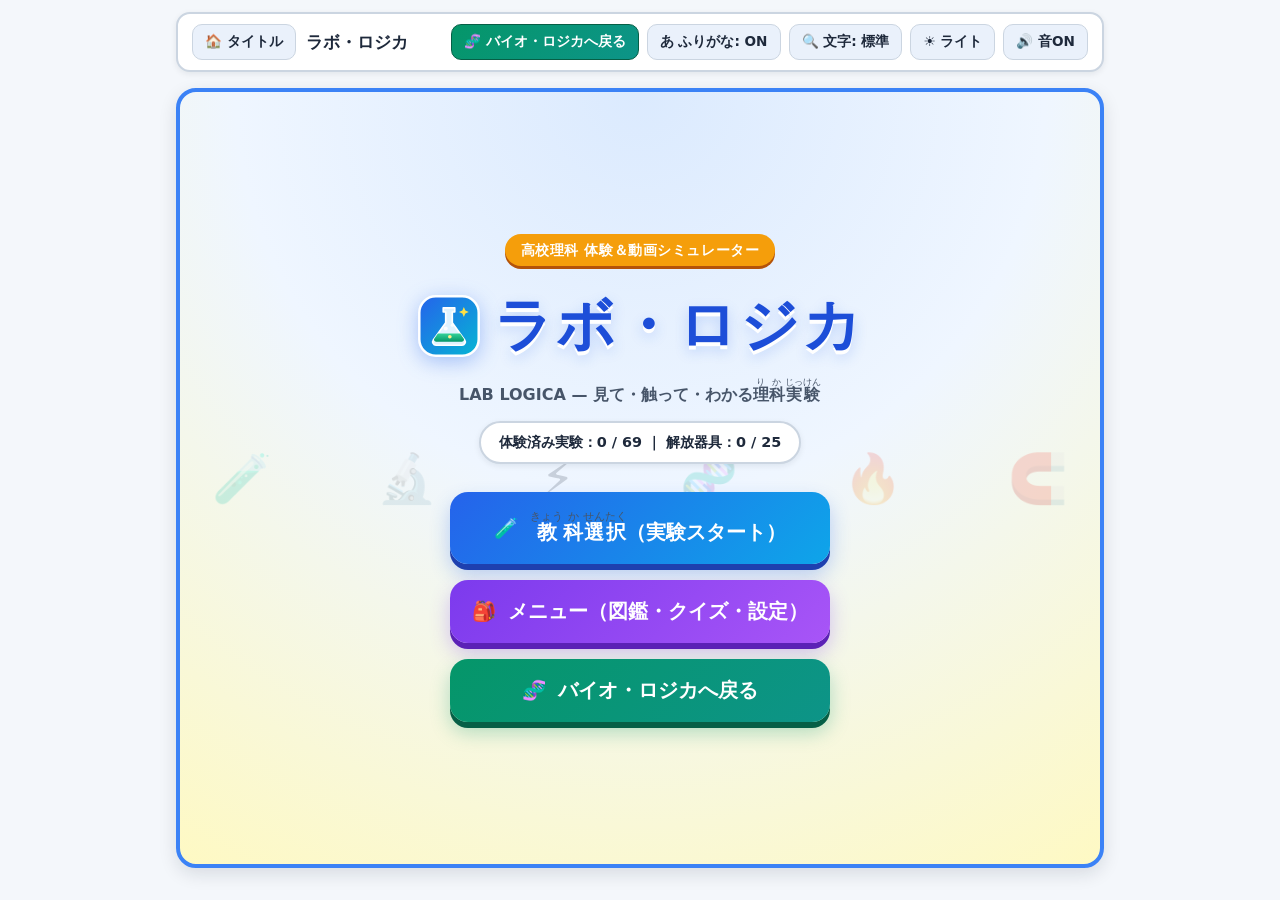
==== commit 42f43b28: "Add files via upload" ====
--- a/index.html
+++ b/index.html
@@ -222,6 +222,27 @@
   margin-bottom: 14px;
 }
 
+.title-logo-row {
+  display: inline-flex;
+  align-items: center;
+  justify-content: center;
+  gap: 12px;
+  flex-wrap: wrap;
+}
+
+.title-app-icon {
+  width: clamp(46px, 10vw, 66px);
+  height: clamp(46px, 10vw, 66px);
+  flex-shrink: 0;
+  filter: drop-shadow(0 5px 10px rgba(37, 99, 235, 0.35));
+  animation: floatIcon 2.8s ease-in-out infinite;
+}
+
+@keyframes floatIcon {
+  0%, 100% { transform: translateY(0) rotate(-3deg); }
+  50% { transform: translateY(-5px) rotate(3deg); }
+}
+
 .title-logo-main {
   font-size: clamp(2.1rem, 7vw, 3.6rem);
   font-weight: 900;
@@ -882,7 +903,28 @@
       <div class="title-badge">高校理科 体験＆動画シミュレーター</div>
 
       <div class="title-logo-box">
-        <h1 class="title-logo-main">ラボ・ロジカ</h1>
+        <div class="title-logo-row">
+          <svg class="title-app-icon" viewBox="0 0 80 80" xmlns="http://www.w3.org/2000/svg" aria-hidden="true">
+            <defs>
+              <linearGradient id="labIconBg" x1="0" y1="0" x2="1" y2="1">
+                <stop offset="0%" stop-color="#2563eb"/>
+                <stop offset="100%" stop-color="#06b6d4"/>
+              </linearGradient>
+              <linearGradient id="labLiquid" x1="0" y1="0" x2="0" y2="1">
+                <stop offset="0%" stop-color="#34d399"/>
+                <stop offset="100%" stop-color="#059669"/>
+              </linearGradient>
+            </defs>
+            <rect x="4" y="4" width="72" height="72" rx="20" fill="url(#labIconBg)" stroke="#ffffff" stroke-width="3"/>
+            <path d="M33 18h14v5h-3v13l15 21a4 4 0 0 1-3.3 6.3H24.3A4 4 0 0 1 21 57l15-21V23h-3v-5z" fill="#e0f2fe" stroke="#ffffff" stroke-width="2" stroke-linejoin="round"/>
+            <path d="M26.5 49h27l4.2 6a2.5 2.5 0 0 1-2 4H24.3a2.5 2.5 0 0 1-2-4l4.2-6z" fill="url(#labLiquid)"/>
+            <circle cx="36" cy="43" r="2.5" fill="#ffffff" opacity="0.85"/>
+            <circle cx="44" cy="39" r="2" fill="#ffffff" opacity="0.85"/>
+            <circle cx="41" cy="53" r="2.2" fill="#fef08a"/>
+            <path d="M58 17l1.8 4.2 4.2 1.8-4.2 1.8L58 29l-1.8-4.2L52 23l4.2-1.8z" fill="#fde047"/>
+          </svg>
+          <h1 class="title-logo-main">ラボ・ロジカ</h1>
+        </div>
         <p class="title-logo-sub">LAB LOGICA — 見て・触って・わかる<ruby>理<rt>り</rt>科<rt>か</rt>実<rt>じっ</rt>験<rt>けん</rt></ruby></p>
       </div>
 
